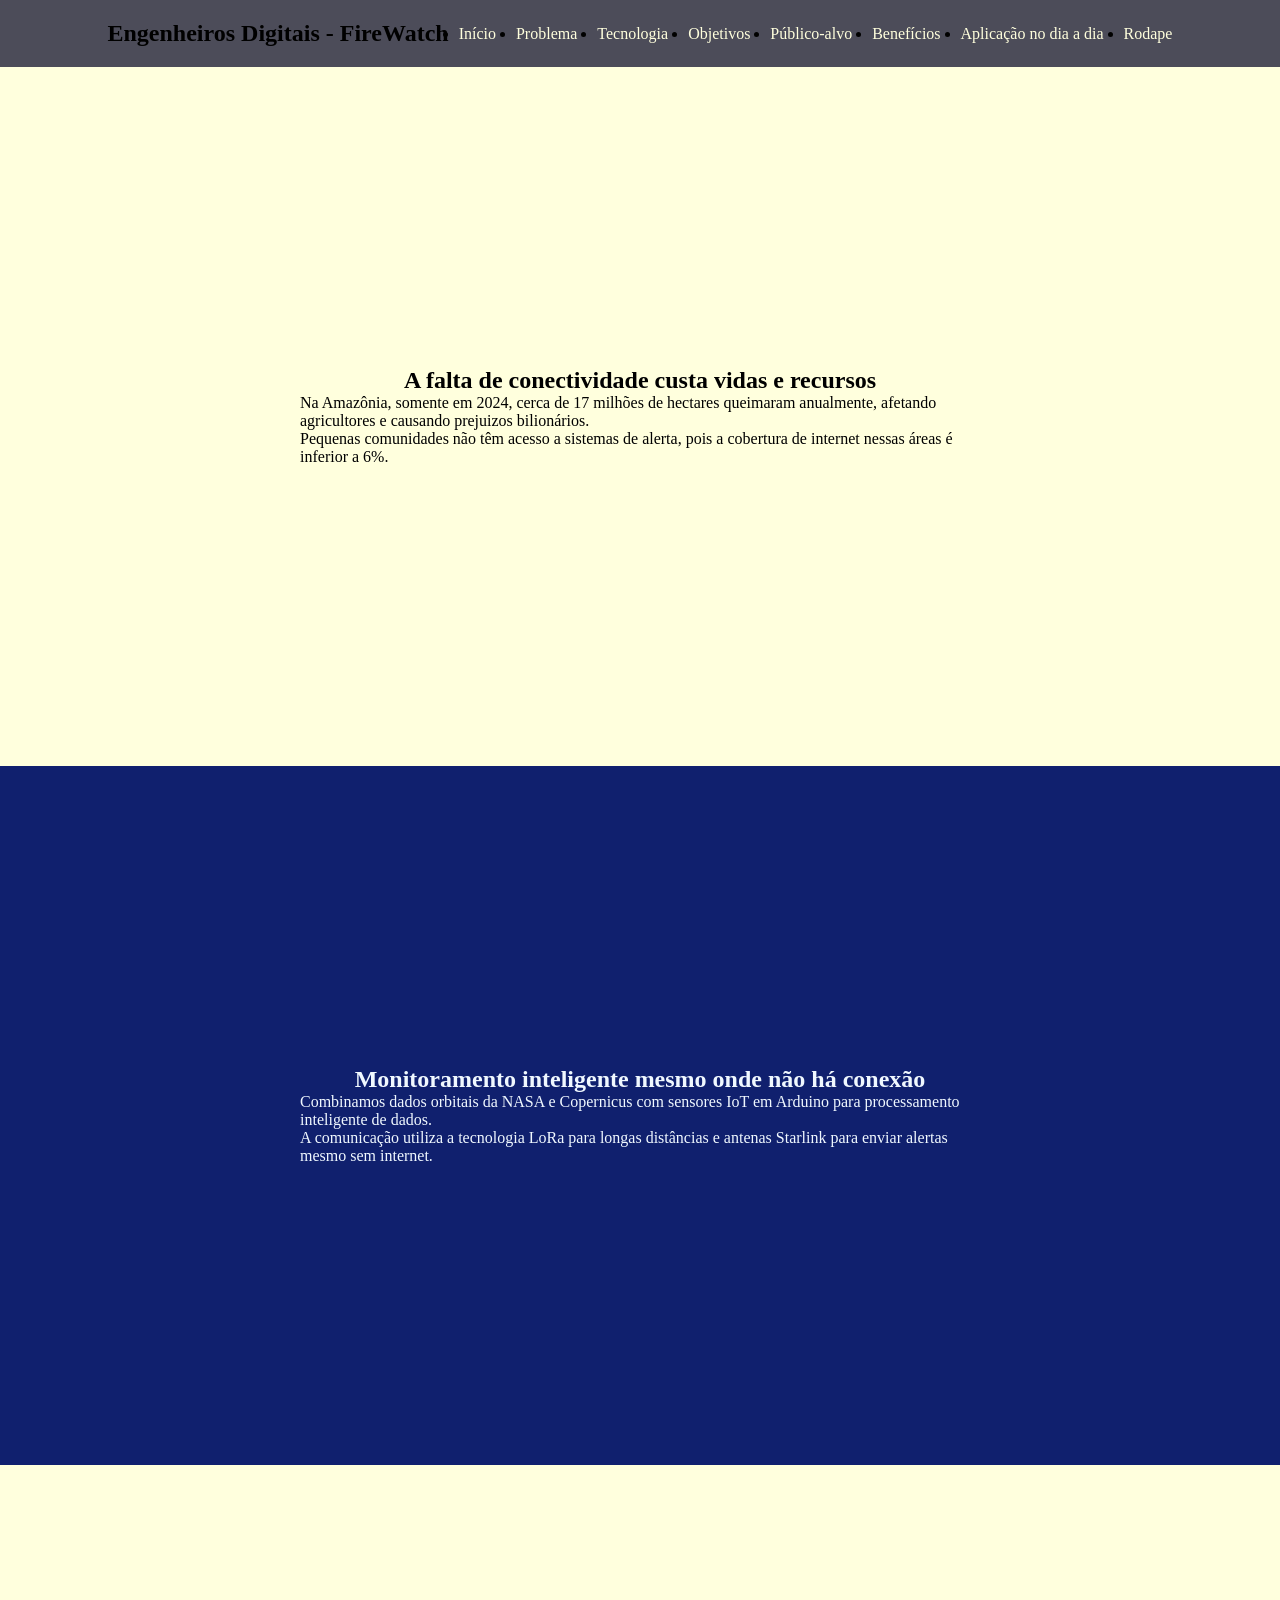
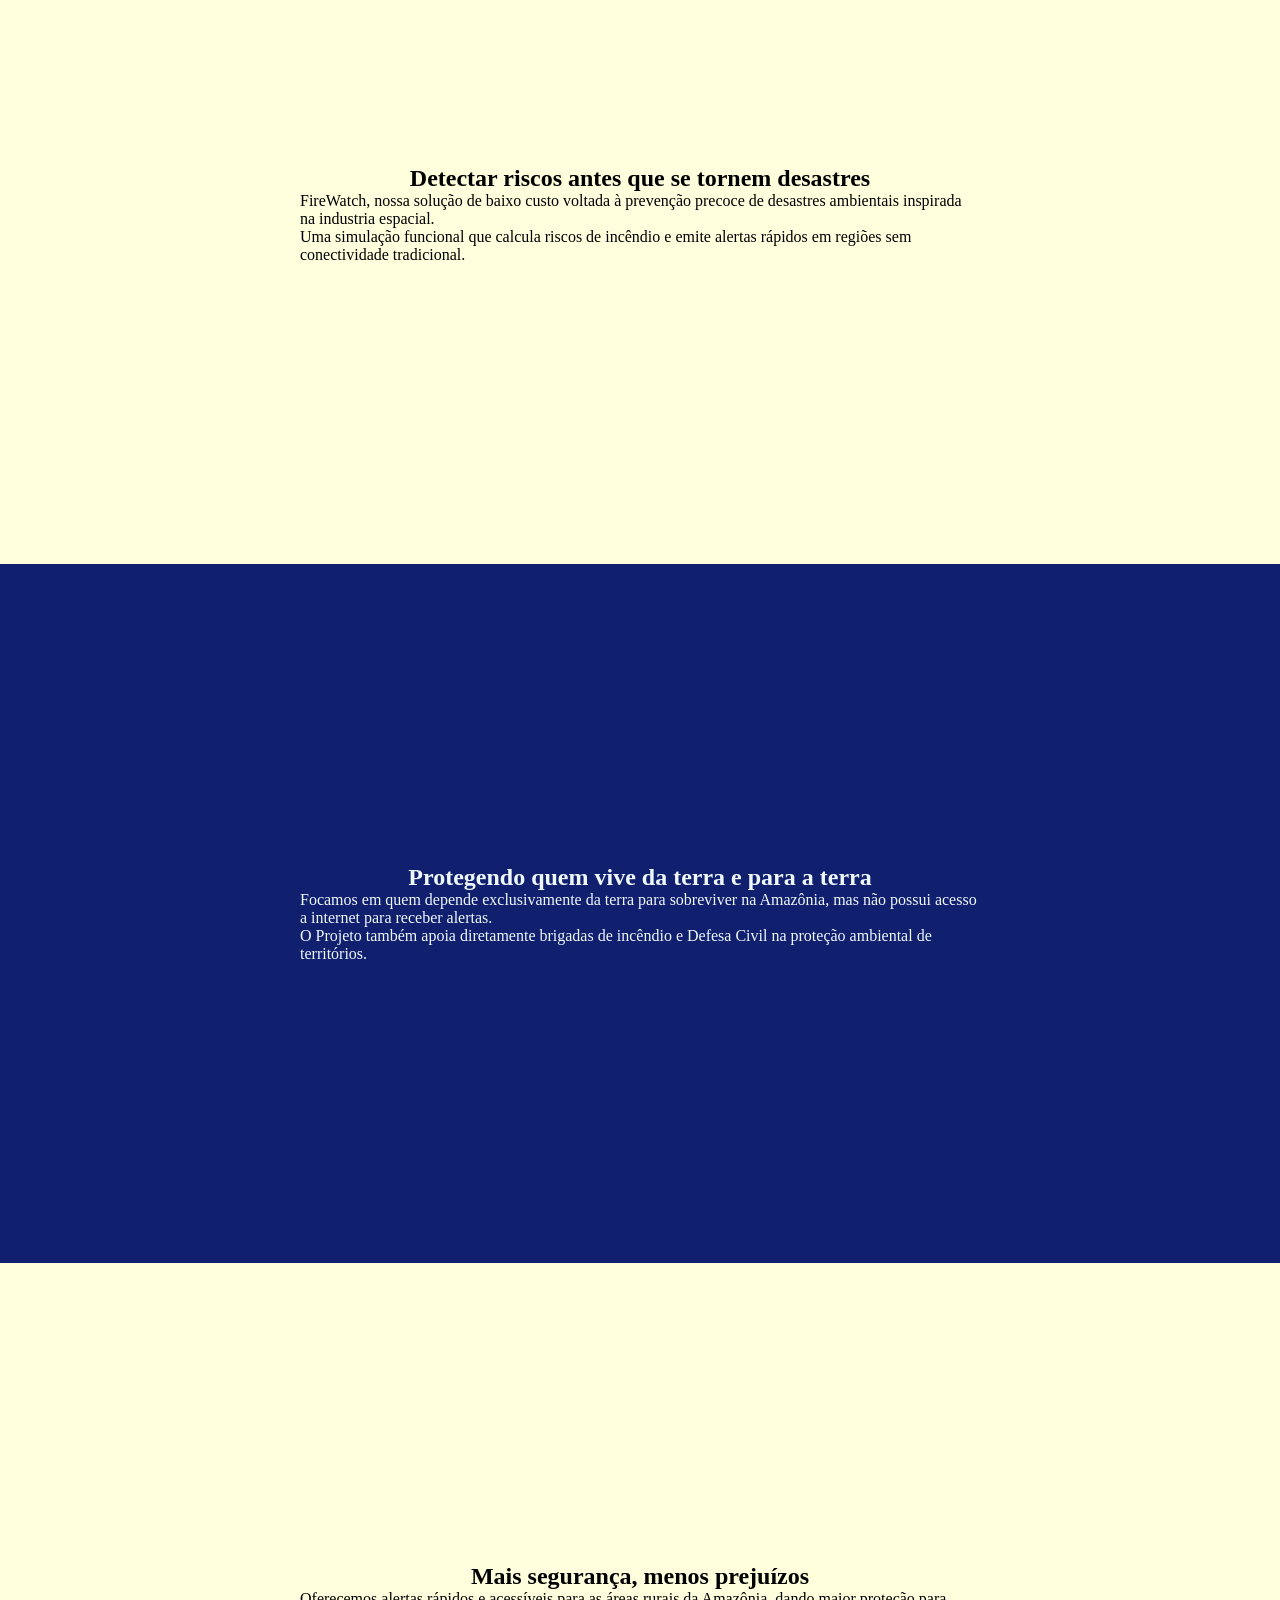
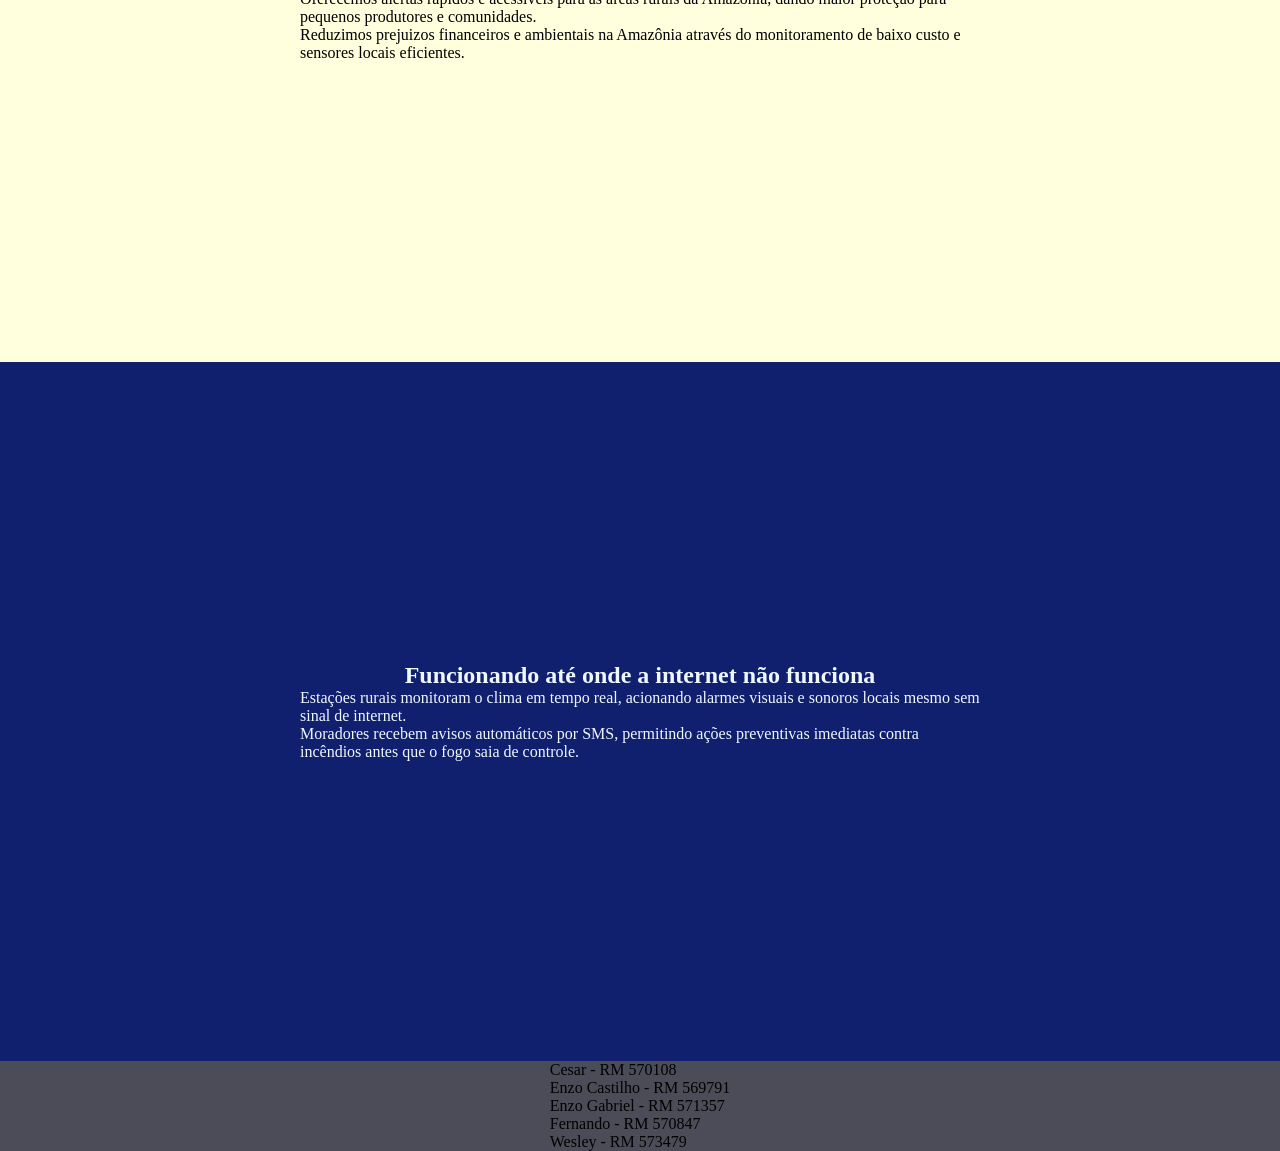
==== Conteúdo/index.html @ a3bc8a45 "Organização do repositório e pequenas adições no conteúdo HTML" ====
<!DOCTYPE html>
<html lang="pt-br">
<head>
    <meta charset="UTF-8">
    <meta name="viewport" content="width=device-width, initial-scale=1.0">
    <title>FireWatch</title>
    <link rel="stylesheet" href="/Estilo/style.css">
    <link rel="favicon icon" href="/Imagens/Eng. Dig. logo-p.png">
</head>
<body>
    <main>
        <section class="header-Sec">
            <header> 
                <h1>Engenheiros Digitais - FireWatch</h1> 
                <nav class="sec-menu">
                    <ul class="sec-lista">
                        <li><a href="" class="item-menu">Início</a></li>
                        <li><a href="#sec-1" class="item-menu">Problema</a></li>
                        <li><a href="#sec-2" class="item-menu">Tecnologia</a></li>
                        <li><a href="#sec-3" class="item-menu">Objetivos</a></li>
                        <li><a href="#sec-4" class="item-menu">Público-alvo</a></li>
                        <li><a href="#sec-5" class="item-menu">Benefícios</a></li>
                        <li><a href="#sec-6" class="item-menu">Aplicação no dia a dia</a></li>
                        <li><a href="#rodape" class="item-menu">Rodape</a></li> <!--  href de teste, mudar depois -->
                    </ul>
                </nav>
            </header>

        <section id="sec-1"> <!--problema-->
            <h2>A falta de conectividade custa vidas e recursos</h2>
            <p>Na Amazônia, somente em 2024, cerca de 17 milhões de hectares queimaram anualmente, afetando agricultores e causando prejuizos bilionários.</p>
            <p>Pequenas comunidades não têm acesso a sistemas de alerta, pois a cobertura de internet nessas áreas é inferior a 6%.</p>
        </section>

        <section id="sec-2"> <!--Tecnologia-->
            <h2>Monitoramento inteligente mesmo onde não há conexão</h2>
            <p>Combinamos dados orbitais da NASA e Copernicus com sensores IoT em Arduino para processamento inteligente de dados.</p>
            <p>A comunicação utiliza a tecnologia LoRa para longas distâncias e antenas Starlink para enviar alertas mesmo sem internet.</p>
        </section>

        <section id="sec-3"> <!--Objetivos-->
            <h2>Detectar riscos antes que se tornem desastres</h2>
            <p>FireWatch, nossa solução de baixo custo voltada à prevenção precoce de desastres ambientais inspirada na industria espacial.</p>
            <p>Uma simulação funcional que calcula riscos de incêndio e emite alertas rápidos em regiões sem conectividade tradicional.</p>
        </section>

        <section id="sec-4"> <!--Público-alvo-->
            <h2>Protegendo quem vive da terra e para a terra</h2>
            <p>Focamos em quem depende exclusivamente da terra para sobreviver na Amazônia, mas não possui acesso a internet para receber alertas.</p>
            <p>O Projeto também apoia diretamente brigadas de incêndio e Defesa Civil na proteção ambiental de territórios.</p>
        </section>

        <section id="sec-5"> <!--Benefícios-->
            <h2>Mais segurança, menos prejuízos</h2>
            <p>Oferecemos alertas rápidos e acessíveis para as áreas rurais da Amazônia, dando maior proteção para pequenos produtores e comunidades.</p>
            <p>Reduzimos prejuizos financeiros e ambientais na Amazônia através do monitoramento de baixo custo e sensores locais eficientes.</p>
        </section>

        <section id="sec-6"> <!--Aplicação no dia a dia-->
            <h2>Funcionando até onde a internet não funciona</h2>
            <p>Estações rurais monitoram o clima em tempo real, acionando alarmes visuais e sonoros locais mesmo sem sinal de internet.</p>
            <p>Moradores recebem avisos automáticos por SMS, permitindo ações preventivas imediatas contra incêndios antes que o fogo saia de controle.</p>
        </section>
        
        <section id="rodape"> 
            <div>
                <p>Cesar - RM 570108 <br> Enzo Castilho - RM 569791 <br> Enzo Gabriel - RM 571357 <br> Fernando - RM 570847 <br> Wesley - RM 573479</p>
            </div>
        </section>
    </main>
</body>
</html>
---- Estilo/style.css ----
/* 
paleta de cores;
#10206E
#020E02
#CCC23E
#FFFFDD
#265C00
#E63946 
*/

:root {
    --spacing-sm: 10px;
    --spacing-md: 20px;
    --spacing-lg: 30px;
}

*{
    margin: 0;
    padding: 0;
    box-sizing: border-box;
}

header {
    display: flex;
    justify-content: center;
    align-items: center;
    padding: var(--spacing-md);
    background-color:  #4C4C59;
}

a {
    text-decoration: none;
    color: #FFFFDD;
}

.sec-lista {
    display: flex;
    gap: var(--spacing-md);
    margin-left: var(--spacing-sm);
}

#sec-1, #sec-3, #sec-5{
    display: flex;
    flex-direction: column;
    justify-content: center;
    align-items: center;
    background-color: #FFFFDD;
    padding: 300px;
}

#sec-2, #sec-4, #sec-6{
    display: flex;
    flex-direction: column;
    justify-content: center;
    align-items: center;
    background-color: #10206E;
    color: aliceblue;
    padding: 300px;
}

#rodape{
    display: flex;
    justify-content: center;
    align-items: center;
    background-color: #4C4C59;
}
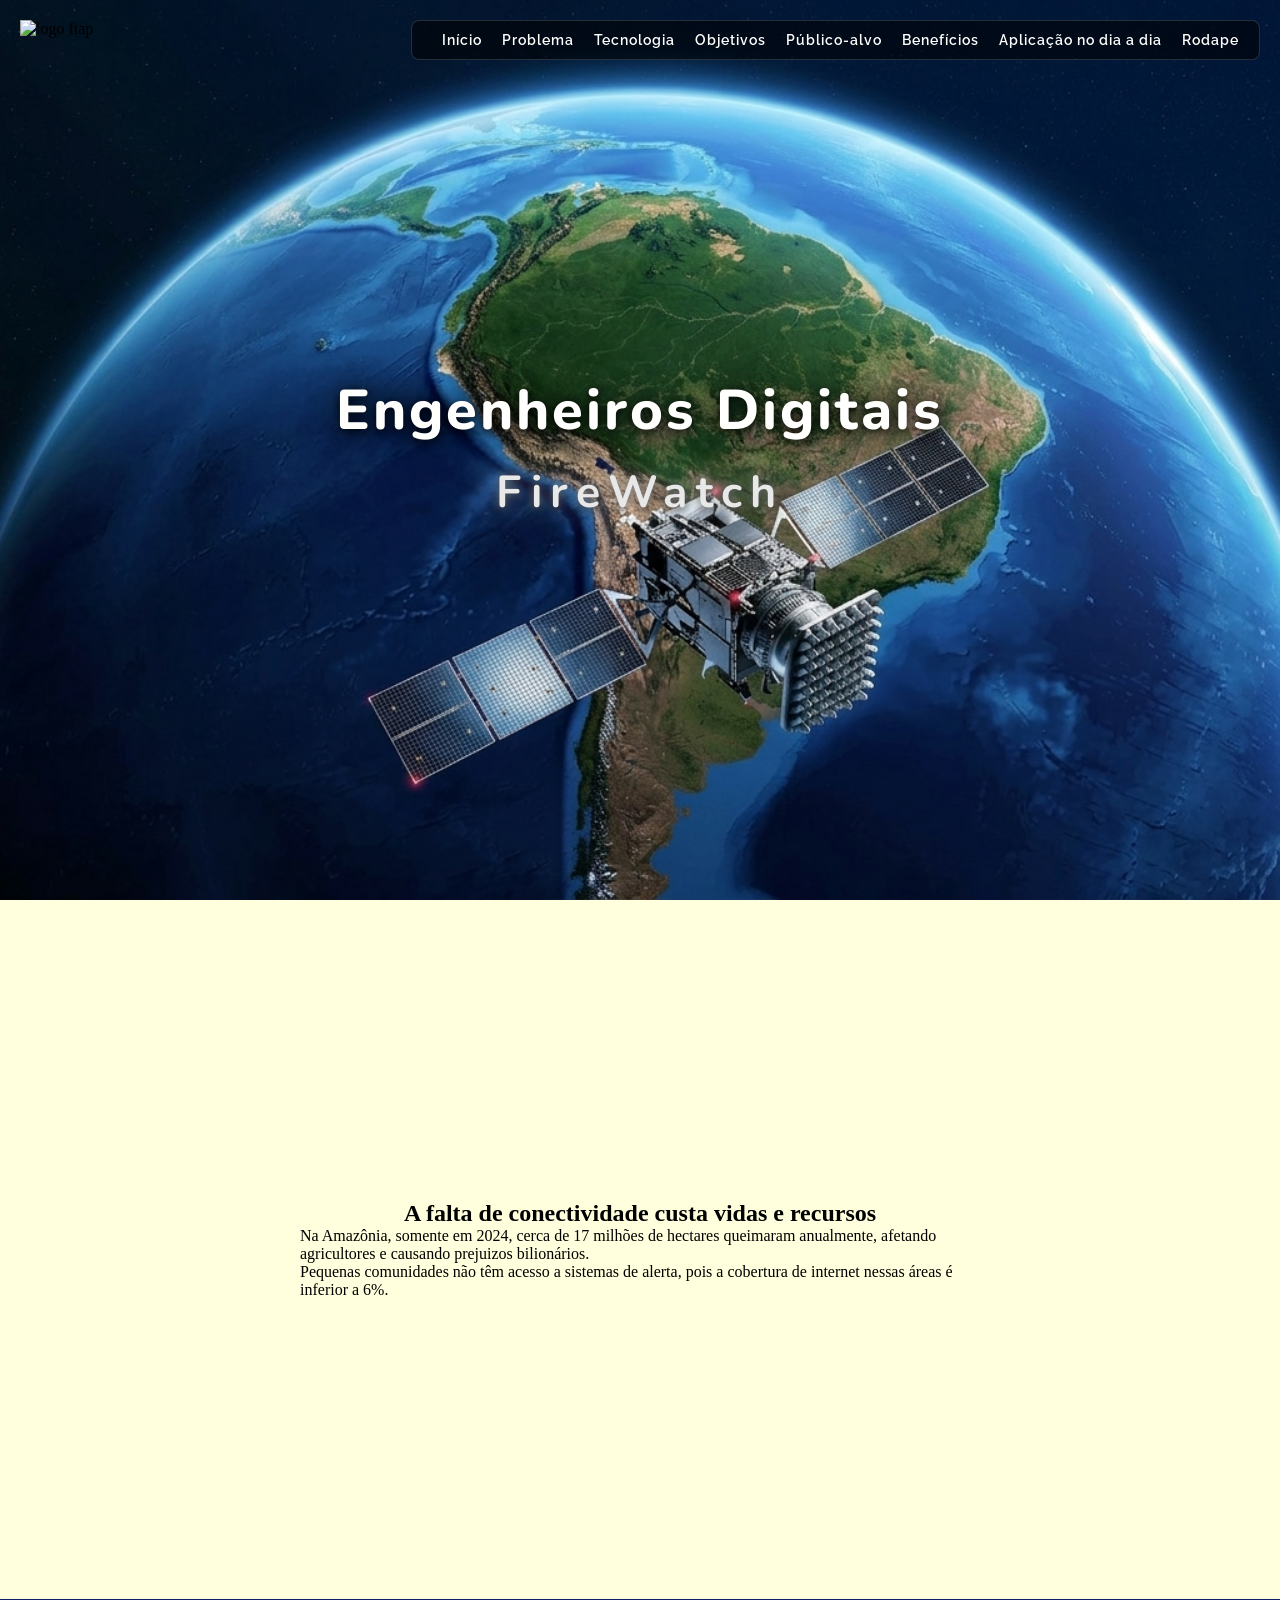
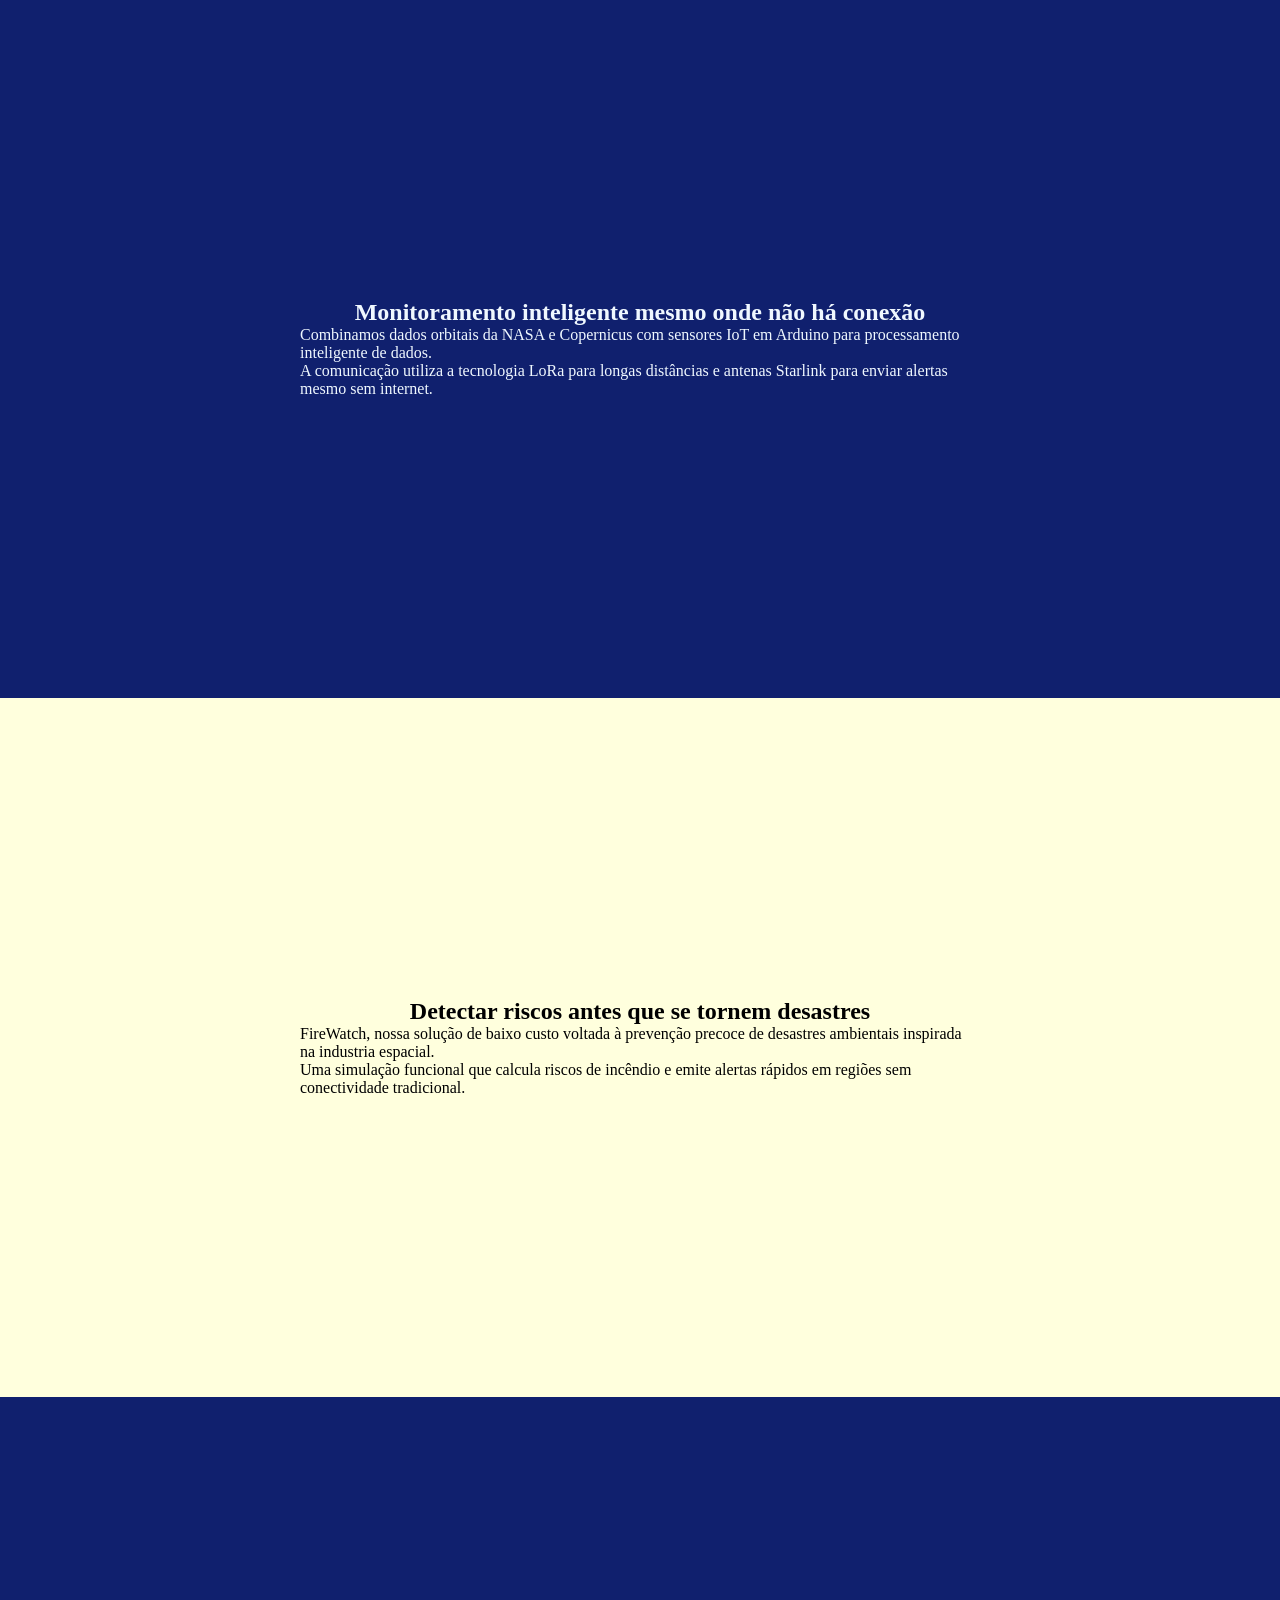
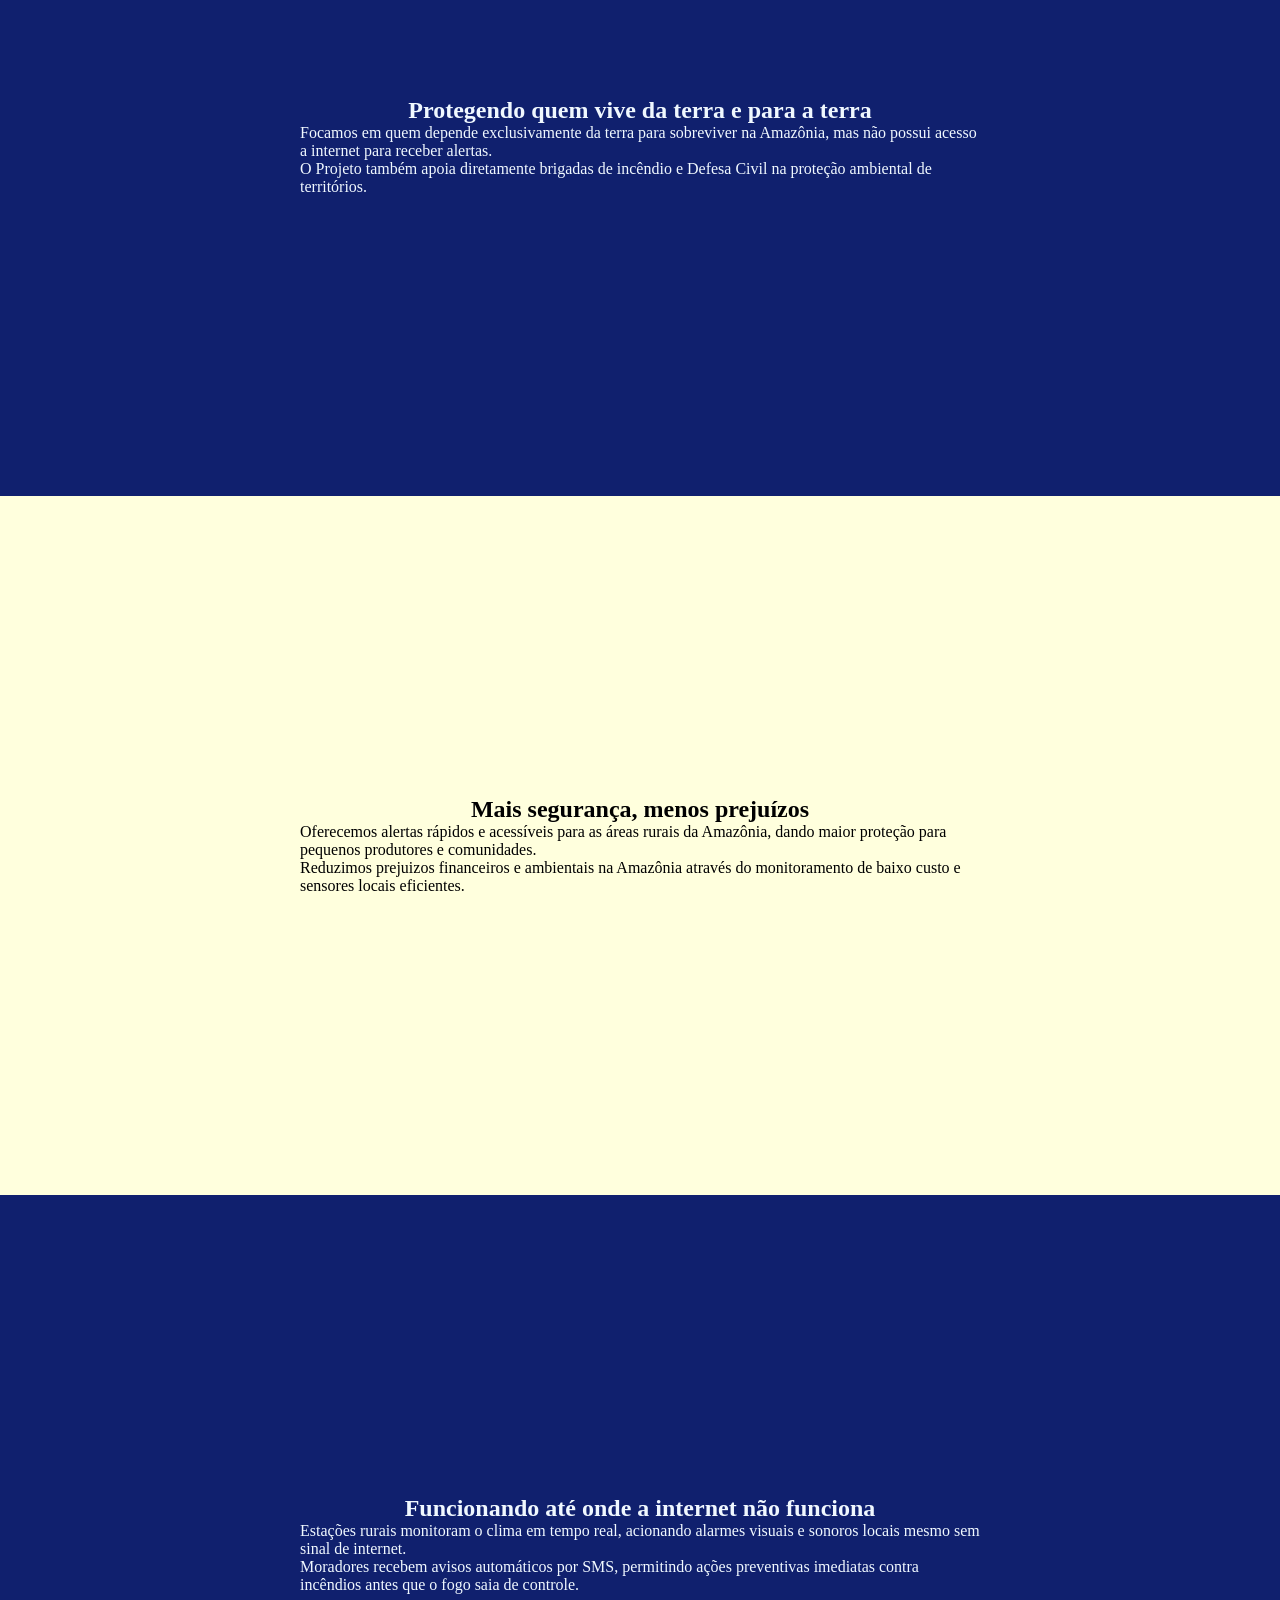
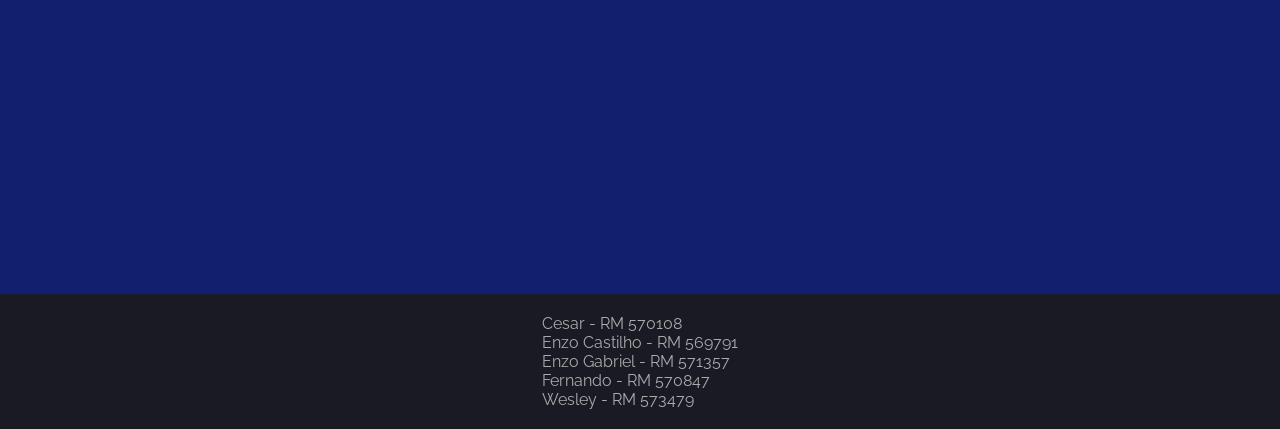
==== commit 73f4a52c: "Adicionado alterações feita pelo Enzo Castilho e adequação ao código do novo repositório" ====
--- a/Conteúdo/index.html
+++ b/Conteúdo/index.html
@@ -6,12 +6,14 @@
     <title>FireWatch</title>
     <link rel="stylesheet" href="/Estilo/style.css">
     <link rel="favicon icon" href="/Imagens/Eng. Dig. logo-p.png">
+    <link href="https://fonts.googleapis.com/css2?family=Nunito:wght@400;700;800&family=Raleway:wght@400;600&display=swap%22" rel="stylesheet">
 </head>
 <body>
     <main>
         <section class="header-Sec">
-            <header> 
-                <h1>Engenheiros Digitais - FireWatch</h1> 
+            <header>
+                <img src="/Projeto-GS-2026-1-master/html-css/GS-1/Imagens/fiap.webp" alt="logo fiap" class="logofiap">
+                <h1>Engenheiros Digitais<br><span class="subtitulo">FireWatch</span></h1> <!--adicionar a imagem da logo da fiap -->
                 <nav class="sec-menu">
                     <ul class="sec-lista">
                         <li><a href="" class="item-menu">Início</a></li>
@@ -24,8 +26,9 @@
                         <li><a href="#rodape" class="item-menu">Rodape</a></li> <!--  href de teste, mudar depois -->
                     </ul>
                 </nav>
+
             </header>
-
+        </section>
         <section id="sec-1"> <!--problema-->
             <h2>A falta de conectividade custa vidas e recursos</h2>
             <p>Na Amazônia, somente em 2024, cerca de 17 milhões de hectares queimaram anualmente, afetando agricultores e causando prejuizos bilionários.</p>
@@ -68,5 +71,6 @@
             </div>
         </section>
     </main>
+    
 </body>
 </html>
--- a/Estilo/style.css
+++ b/Estilo/style.css
@@ -1,3 +1,4 @@
+
 /* 
 paleta de cores;
 #10206E
@@ -20,17 +21,85 @@
     box-sizing: border-box;
 }
 
+.logofiap{
+    position: absolute;
+    top: var(--spacing-md);
+    left: var(--spacing-md);
+    width: 100px;
+}
+
+.header-Sec {
+    background-image: url(../Imagens/satelite-fundo.png);
+    background-size: cover;
+    background-position: center;
+    background-repeat: no-repeat;
+    min-height: 100vh;          
+    display: flex;
+    justify-content: center;
+    align-items: center;
+    position: relative;
+}
+
 header {
     display: flex;
     justify-content: center;
     align-items: center;
-    padding: var(--spacing-md);
-    background-color:  #4C4C59;
+    padding: var(--spacing-sm);
+    width: 100%;
+    height: 100%;
 }
 
-a {
+h1 {
+    font-family: 'Nunito', sans-serif;
+    font-size: 3.5rem;
+    font-weight: 800;
+    color: #fffffd;
+    text-align: center;
+    letter-spacing: 3px;
+    line-height: 1.4;
+    text-shadow: 0px 0px 30px rgba(0, 0, 0, 0.9), 0px 2px 10px rgba(0, 0, 0, 0.8);
+}
+
+.subtitulo {
+    font-family: 'Nunito', sans-serif;
+    font-size: 2.8rem;
+    font-weight: 700;
+    color: #e8e8e8;
+    letter-spacing: 8px;
+    text-shadow:
+    0px 0px 40px rgba(255, 255, 255, 0.6),
+    0px 0px 10px rgba(255, 255, 255, 0.4),
+    0px 2px 10px rgba(0, 0, 0, 0.9);
+    
+}
+
+.sec-menu {
+    position: absolute;
+    top: var(--spacing-md);
+    right: var(--spacing-md);
+    background-color: rgba(0, 0, 0, 0.55);  
+    padding: 10px 20px;
+    border-radius: 8px;
+    border: 1px solid rgba(255, 255, 255, 0.15);
+}
+
+    .sec-lista {
+        display: flex;
+        gap: var(--spacing-md);
+        list-style: none;
+    }
+
+.item-menu{
     text-decoration: none;
-    color: #FFFFDD;
+    color: #fffffD;
+    font-family: 'Raleway', sans-serif;
+    font-size: 0.9rem;
+    font-weight: 600;
+    letter-spacing: 1px;
+}
+
+.item-menu:hover {
+    color: #CCC23E;  
 }
 
 .sec-lista {
@@ -58,9 +127,19 @@
     padding: 300px;
 }
 
-#rodape{
+#rodape {
+    display: flex;
+    justify-content: center;
+    align-items: center;
+    background-color: #1a1a24;
+    color: #aaaaaa;
+    font-family: 'Raleway', sans-serif;
+    padding: 20px;
+}
+
+/* #rodape{
     display: flex;
     justify-content: center;
     align-items: center;
     background-color: #4C4C59;
-}+} */
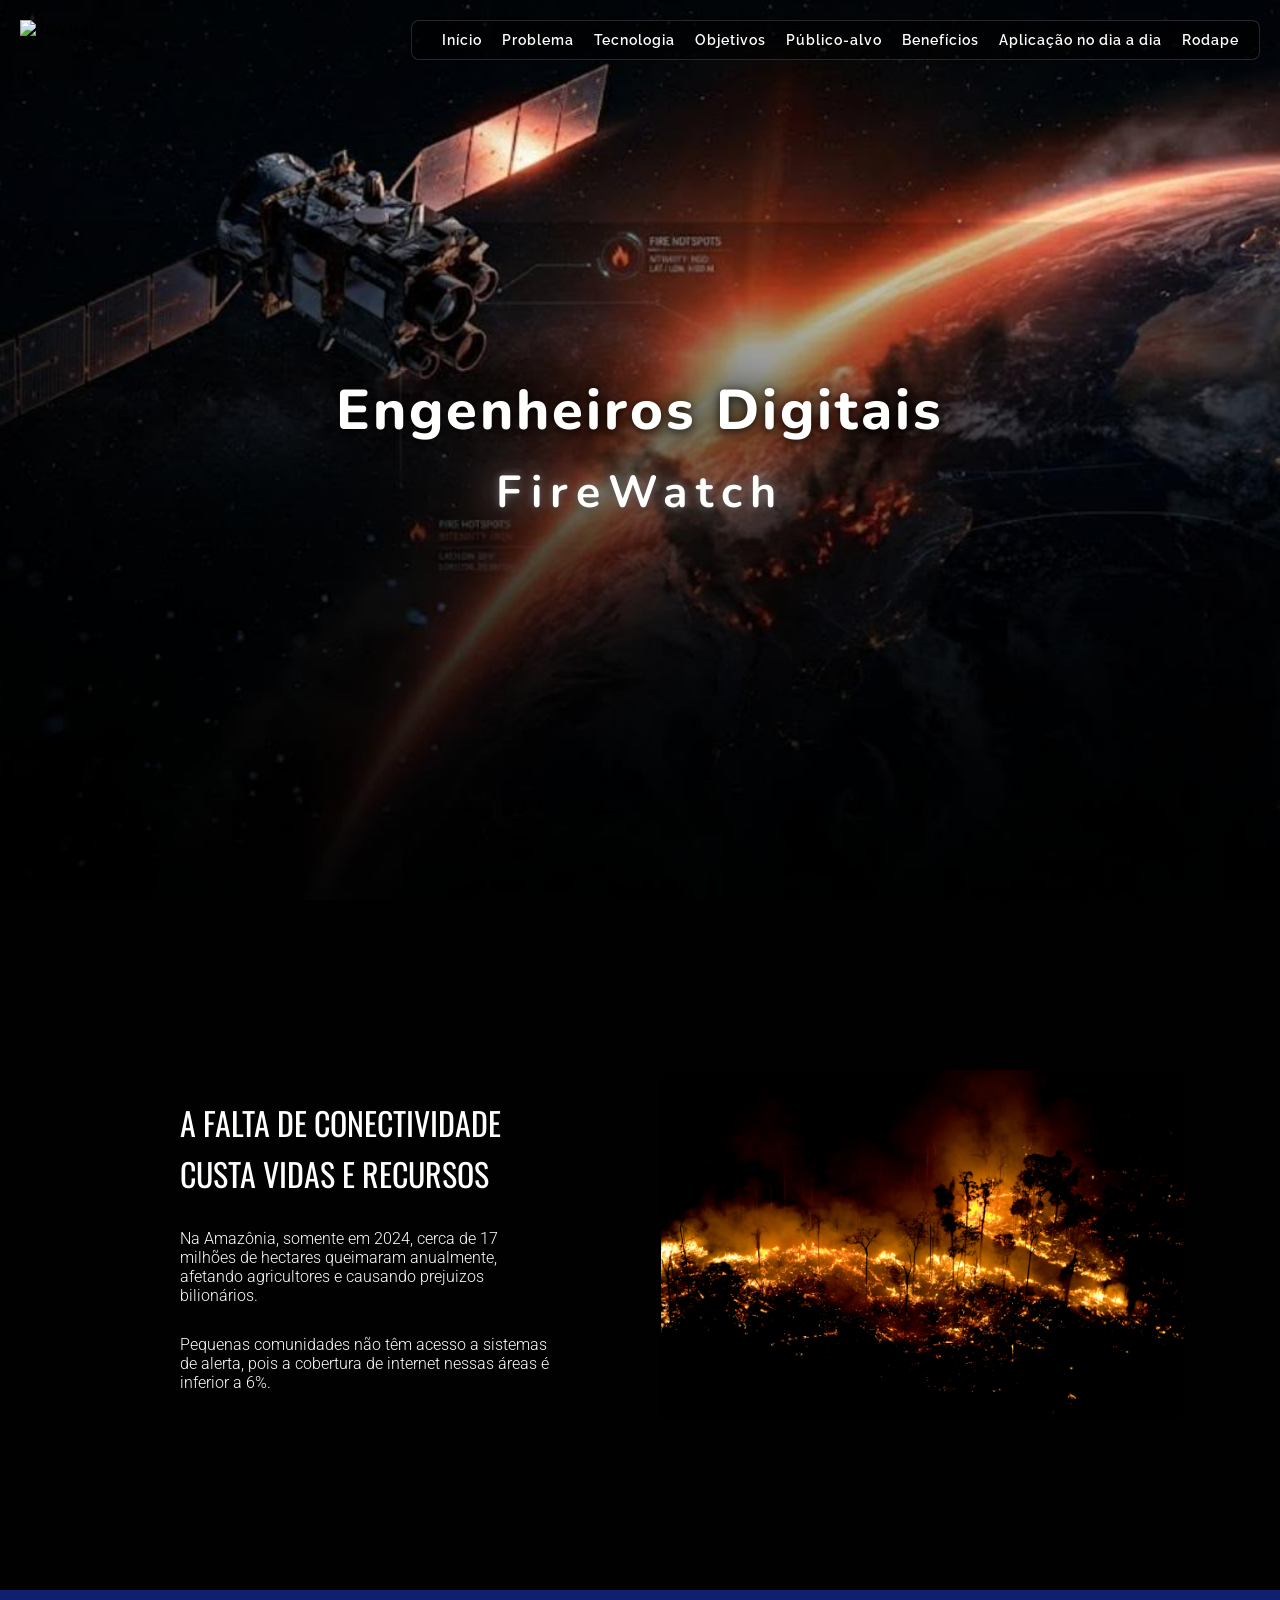
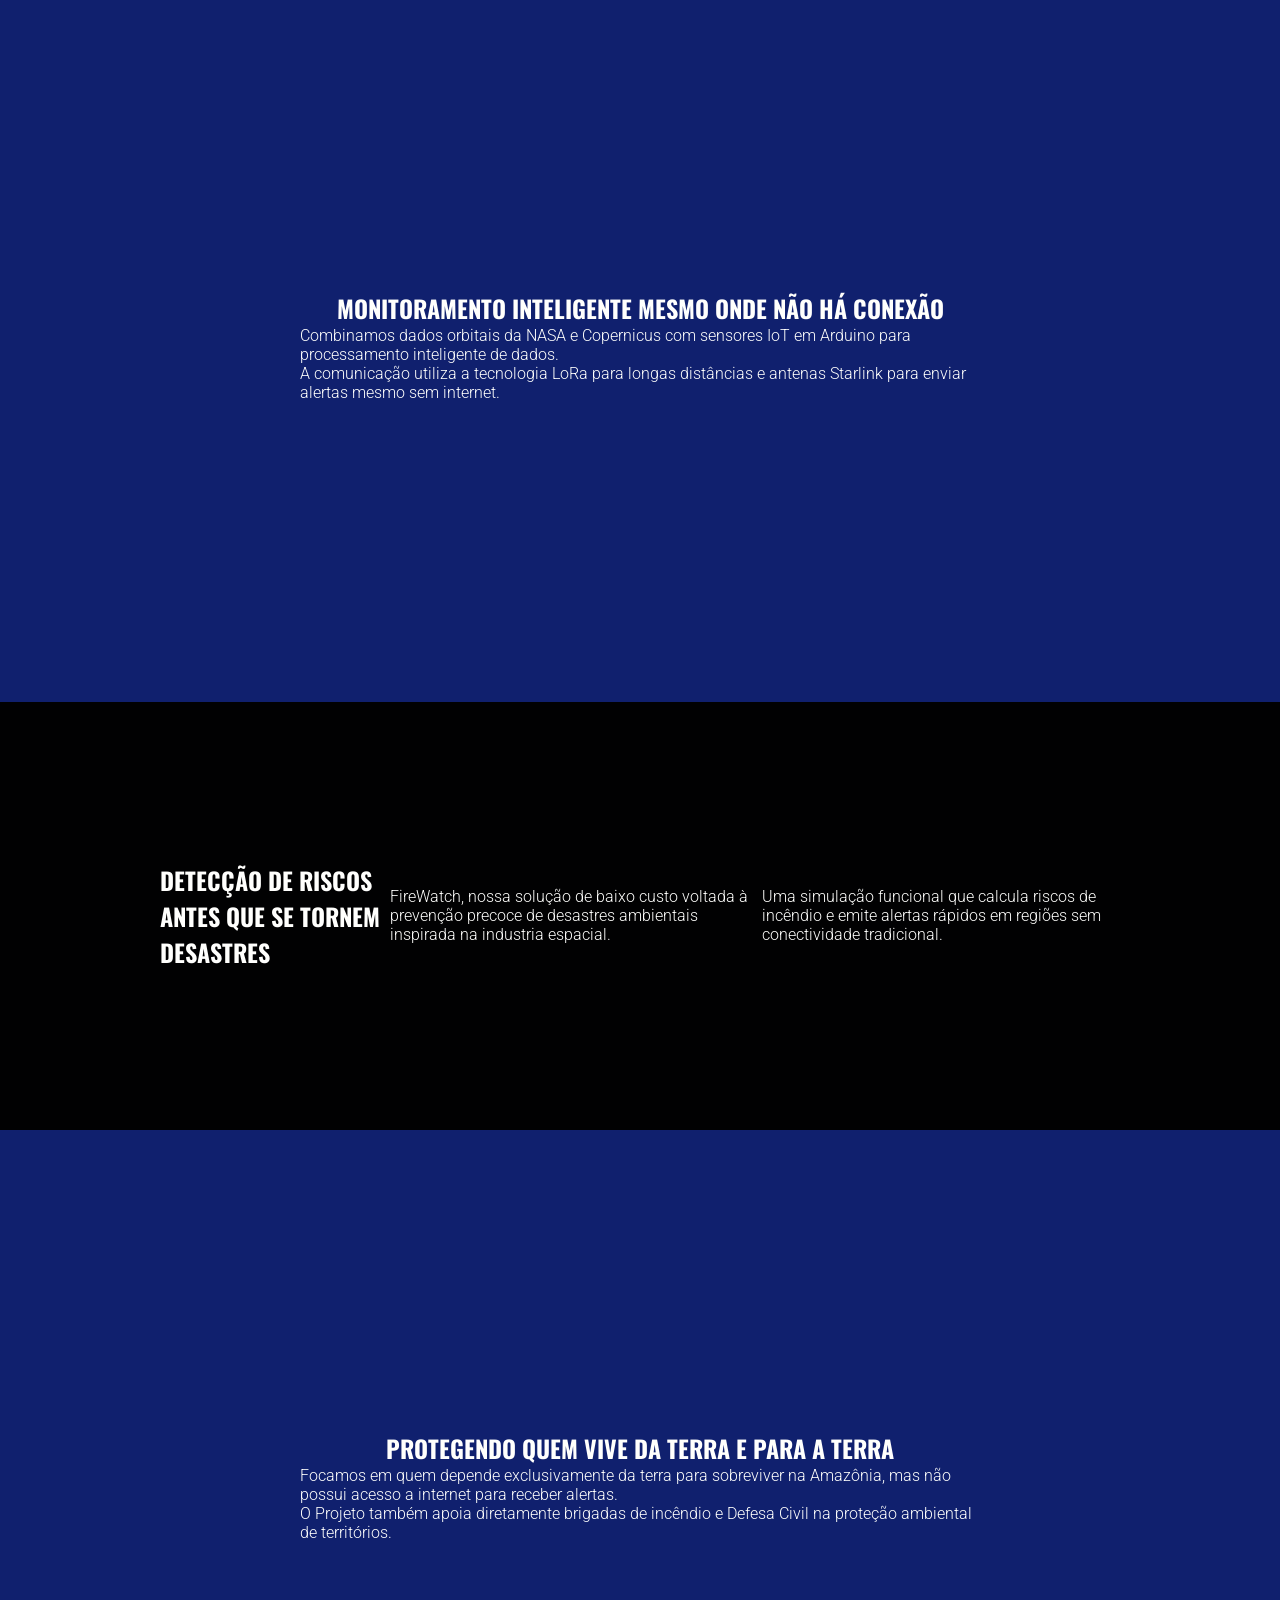
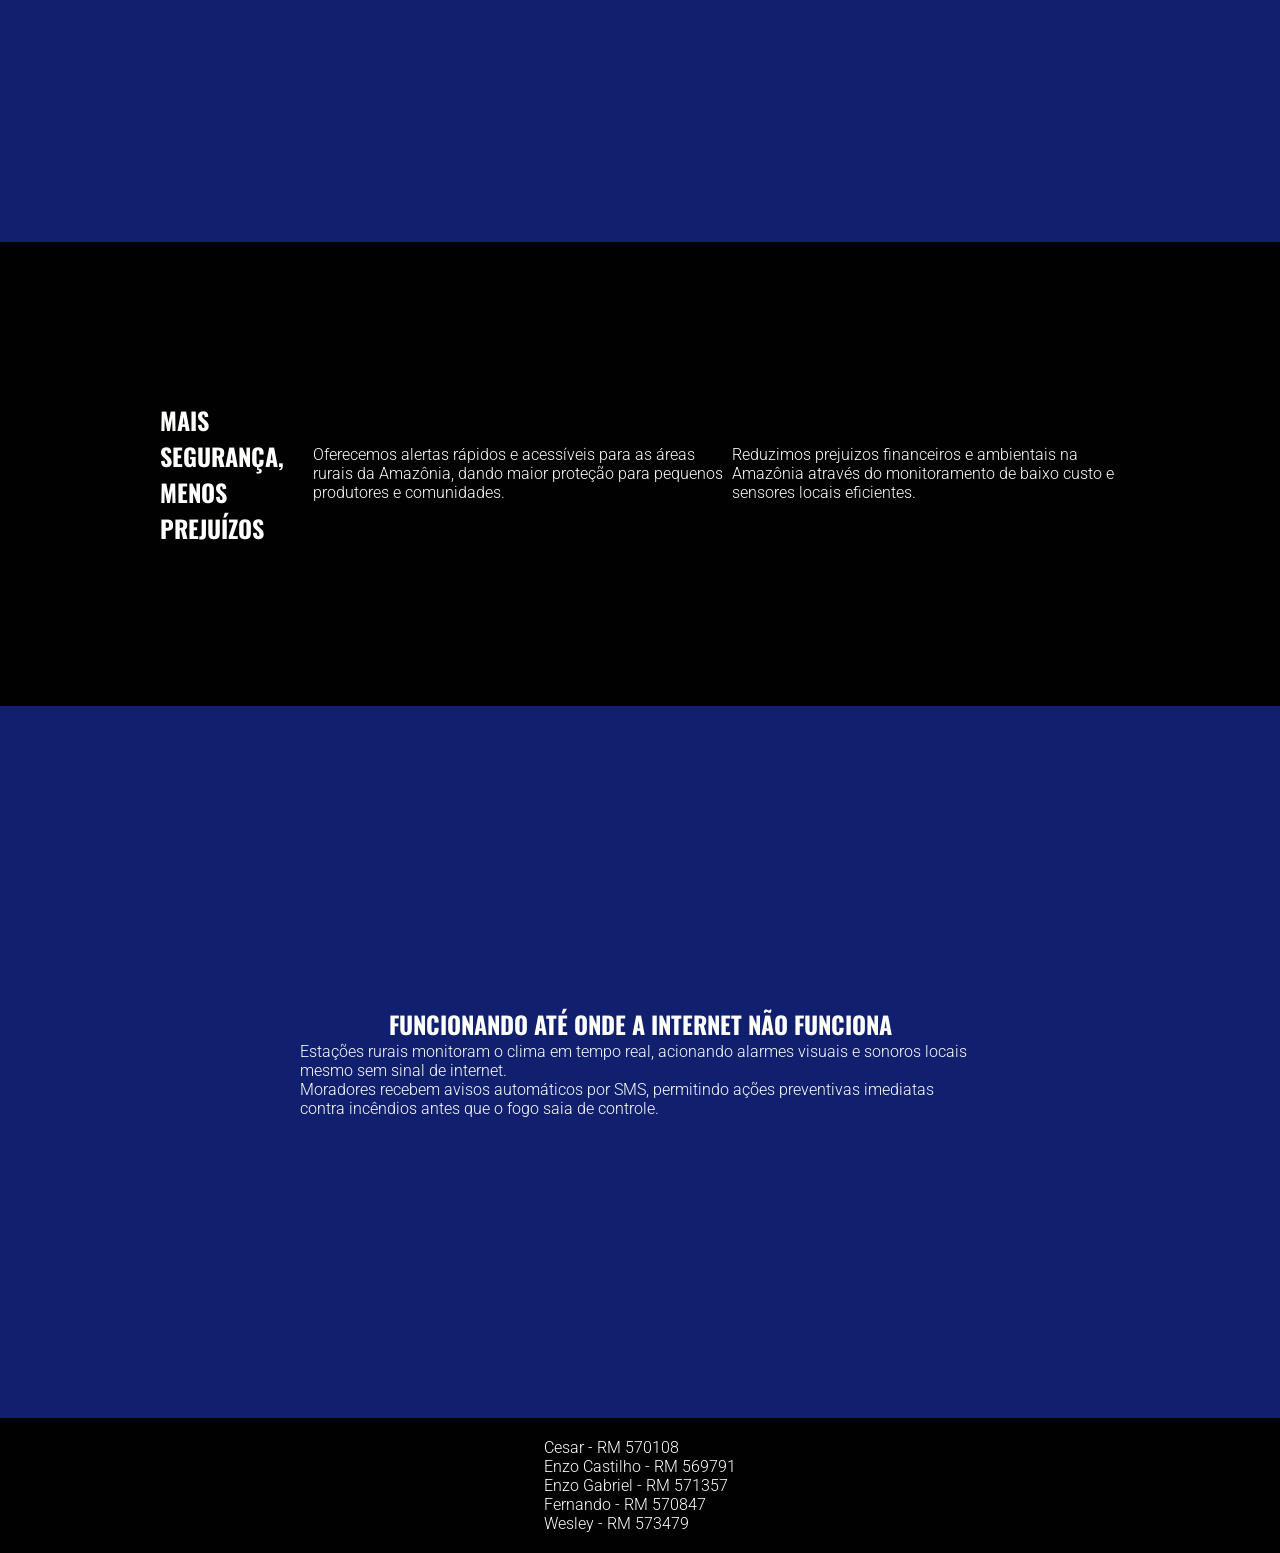
==== commit 1b081744: "Atualização de fontes, Variaveis e css de Seção" ====
--- a/Conteúdo/index.html
+++ b/Conteúdo/index.html
@@ -30,37 +30,43 @@
             </header>
         </section>
         <section id="sec-1"> <!--problema-->
-            <h2>A falta de conectividade custa vidas e recursos</h2>
-            <p>Na Amazônia, somente em 2024, cerca de 17 milhões de hectares queimaram anualmente, afetando agricultores e causando prejuizos bilionários.</p>
-            <p>Pequenas comunidades não têm acesso a sistemas de alerta, pois a cobertura de internet nessas áreas é inferior a 6%.</p>
+            <div class="div-txt">
+                <h2 class="h2-txt">A FALTA DE CONECTIVIDADE CUSTA VIDAS E RECURSOS</h2>
+                <p class="txt">Na Amazônia, somente em 2024, cerca de 17 milhões de hectares queimaram anualmente, afetando agricultores e causando prejuizos bilionários.</p>
+                <p class="txt">Pequenas comunidades não têm acesso a sistemas de alerta, pois a cobertura de internet nessas áreas é inferior a 6%.</p>
+            </div>
+            <div class="div-s1-img" >
+                <img class="sec1-img" src="../Imagens/Queimada-Amazon.jpg" alt=" Imagem de uma queimada ocorrendo a noite na Amazônia">
+            </div>
         </section>
 
         <section id="sec-2"> <!--Tecnologia-->
-            <h2>Monitoramento inteligente mesmo onde não há conexão</h2>
+            <h2>MONITORAMENTO INTELIGENTE MESMO ONDE NÃO HÁ CONEXÃO</h2>
             <p>Combinamos dados orbitais da NASA e Copernicus com sensores IoT em Arduino para processamento inteligente de dados.</p>
             <p>A comunicação utiliza a tecnologia LoRa para longas distâncias e antenas Starlink para enviar alertas mesmo sem internet.</p>
+            
         </section>
 
         <section id="sec-3"> <!--Objetivos-->
-            <h2>Detectar riscos antes que se tornem desastres</h2>
+            <h2>DETECÇÃO DE RISCOS ANTES QUE SE TORNEM DESASTRES</h2>
             <p>FireWatch, nossa solução de baixo custo voltada à prevenção precoce de desastres ambientais inspirada na industria espacial.</p>
             <p>Uma simulação funcional que calcula riscos de incêndio e emite alertas rápidos em regiões sem conectividade tradicional.</p>
         </section>
 
         <section id="sec-4"> <!--Público-alvo-->
-            <h2>Protegendo quem vive da terra e para a terra</h2>
+            <h2>PROTEGENDO QUEM VIVE DA TERRA E PARA A TERRA</h2>
             <p>Focamos em quem depende exclusivamente da terra para sobreviver na Amazônia, mas não possui acesso a internet para receber alertas.</p>
             <p>O Projeto também apoia diretamente brigadas de incêndio e Defesa Civil na proteção ambiental de territórios.</p>
         </section>
 
         <section id="sec-5"> <!--Benefícios-->
-            <h2>Mais segurança, menos prejuízos</h2>
+            <h2>MAIS SEGURANÇA, MENOS PREJUÍZOS</h2>
             <p>Oferecemos alertas rápidos e acessíveis para as áreas rurais da Amazônia, dando maior proteção para pequenos produtores e comunidades.</p>
             <p>Reduzimos prejuizos financeiros e ambientais na Amazônia através do monitoramento de baixo custo e sensores locais eficientes.</p>
         </section>
 
         <section id="sec-6"> <!--Aplicação no dia a dia-->
-            <h2>Funcionando até onde a internet não funciona</h2>
+            <h2>FUNCIONANDO ATÉ ONDE A INTERNET NÃO FUNCIONA</h2>
             <p>Estações rurais monitoram o clima em tempo real, acionando alarmes visuais e sonoros locais mesmo sem sinal de internet.</p>
             <p>Moradores recebem avisos automáticos por SMS, permitindo ações preventivas imediatas contra incêndios antes que o fogo saia de controle.</p>
         </section>
--- a/Estilo/style.css
+++ b/Estilo/style.css
@@ -1,18 +1,30 @@
-
-/* 
-paleta de cores;
-#10206E
-#020E02
-#CCC23E
-#FFFFDD
-#265C00
-#E63946 
-*/
-
+/* FONTES */
+@font-face{
+    font-family: Lato;
+    src: url(../Fontes/Lato-Regular.woff2);
+}
+@font-face{
+    font-family: Oswald;
+    src: url(../Fontes/Oswald-VariableFont_wght.ttf);
+}
+@font-face{
+    font-family: Roboto;
+    src: url(../Fontes/Roboto-VariableFont_wdth\,wght.ttf);
+    font-weight: 300;
+}
+
+/* VARIÁVEIS E RESET CSS */
 :root {
     --spacing-sm: 10px;
     --spacing-md: 20px;
     --spacing-lg: 30px;
+    --color-almost-White: #FFFFFD;
+    --color-yellow: #CCC23E;
+    --color-navy-Blue: #10206E;
+    --color-forest-green: #265C00;
+    --color-dark-green: #020E02;
+    --color-dark-gray: #010102;
+    --color-red: #E63946;
 }
 
 *{
@@ -20,6 +32,8 @@
     padding: 0;
     box-sizing: border-box;
 }
+
+/* HEADER DA PÁGINA */
 
 .logofiap{
     position: absolute;
@@ -29,7 +43,7 @@
 }
 
 .header-Sec {
-    background-image: url(../Imagens/satelite-fundo.png);
+    background-image: url(../Imagens/Satelite-inicio.jpeg);
     background-size: cover;
     background-position: center;
     background-repeat: no-repeat;
@@ -64,7 +78,7 @@
     font-family: 'Nunito', sans-serif;
     font-size: 2.8rem;
     font-weight: 700;
-    color: #e8e8e8;
+    color: var(--color-almost-White);
     letter-spacing: 8px;
     text-shadow:
     0px 0px 40px rgba(255, 255, 255, 0.6),
@@ -91,7 +105,7 @@
 
 .item-menu{
     text-decoration: none;
-    color: #fffffD;
+    color: var(--color-almost-White);
     font-family: 'Raleway', sans-serif;
     font-size: 0.9rem;
     font-weight: 600;
@@ -99,7 +113,7 @@
 }
 
 .item-menu:hover {
-    color: #CCC23E;  
+    color: var(--color-yellow);  
 }
 
 .sec-lista {
@@ -108,38 +122,89 @@
     margin-left: var(--spacing-sm);
 }
 
+/* SEÇÃO 1 E DEFINIÇÃO DA SEÇÃO 3 E 5 (TALVEZ MUDE DEPOIS) */
+
 #sec-1, #sec-3, #sec-5{
+display: flex;
+flex-direction: row;
+justify-content: space-between;
+align-items: center;
+background-color: var(--color-dark-gray);
+color: var(--color-almost-White);
+padding: 160px;
+}
+
+.div-txt{
+width: 60%;
+display: flex;
+flex-direction: column;
+justify-content: center;
+align-items: flex-start;
+gap: var(--spacing-lg);
+padding: var(--spacing-md);
+}
+
+.div-s1-img{
+display: flex;
+justify-content: center;
+align-items: center;
+background: var(--color-dark-gray);
+padding: var(--spacing-sm);
+border-radius: 0;
+width: 80%;
+max-width: 100%;
+min-height: 100px; 
+}
+
+.sec1-img{
+width: 100%;
+height: 100%;
+border-radius: 3%;
+display: block;
+box-shadow: inset 0px 0px 20px 5px rgba(0, 0, 0, 0.9);
+margin-left: 150px;
+}
+
+.h2-txt {
+font-weight: 400;
+font-size: 32px;
+color: var(--color-text-secondary);
+line-height: 1.6;
+text-align: left;
+font-family: 'Oswald', sans-serif;
+}
+
+.txt{
+font-family: 'Roboto', sans-serif;
+text-align: left;
+font-size: 16px;
+}
+
+/* SEÇÃO 2, 4, 6 (TALVEZ MUDE DEPOIS) E RODAPÉ */
+
+h2{
+    font-family: 'Oswald', sans-serif;
+}
+p{
+    font-family: 'Roboto', sans-serif;
+}
+
+#sec-2, #sec-4, #sec-6{
     display: flex;
     flex-direction: column;
     justify-content: center;
     align-items: center;
-    background-color: #FFFFDD;
+    background-color: var(--color-navy-Blue);
+    color: var(--color-almost-White);
     padding: 300px;
 }
 
-#sec-2, #sec-4, #sec-6{
-    display: flex;
-    flex-direction: column;
-    justify-content: center;
-    align-items: center;
-    background-color: #10206E;
-    color: aliceblue;
-    padding: 300px;
-}
-
-#rodape {
-    display: flex;
-    justify-content: center;
-    align-items: center;
-    background-color: #1a1a24;
-    color: #aaaaaa;
+#rodape{
+    display: flex;
+    justify-content: center;
+    align-items: center;
+    background-color: var(--color-dark-gray);
+    color: var(--color-almost-White);
     font-family: 'Raleway', sans-serif;
     padding: 20px;
-}
-
-/* #rodape{
-    display: flex;
-    justify-content: center;
-    align-items: center;
-    background-color: #4C4C59;
-} */+}
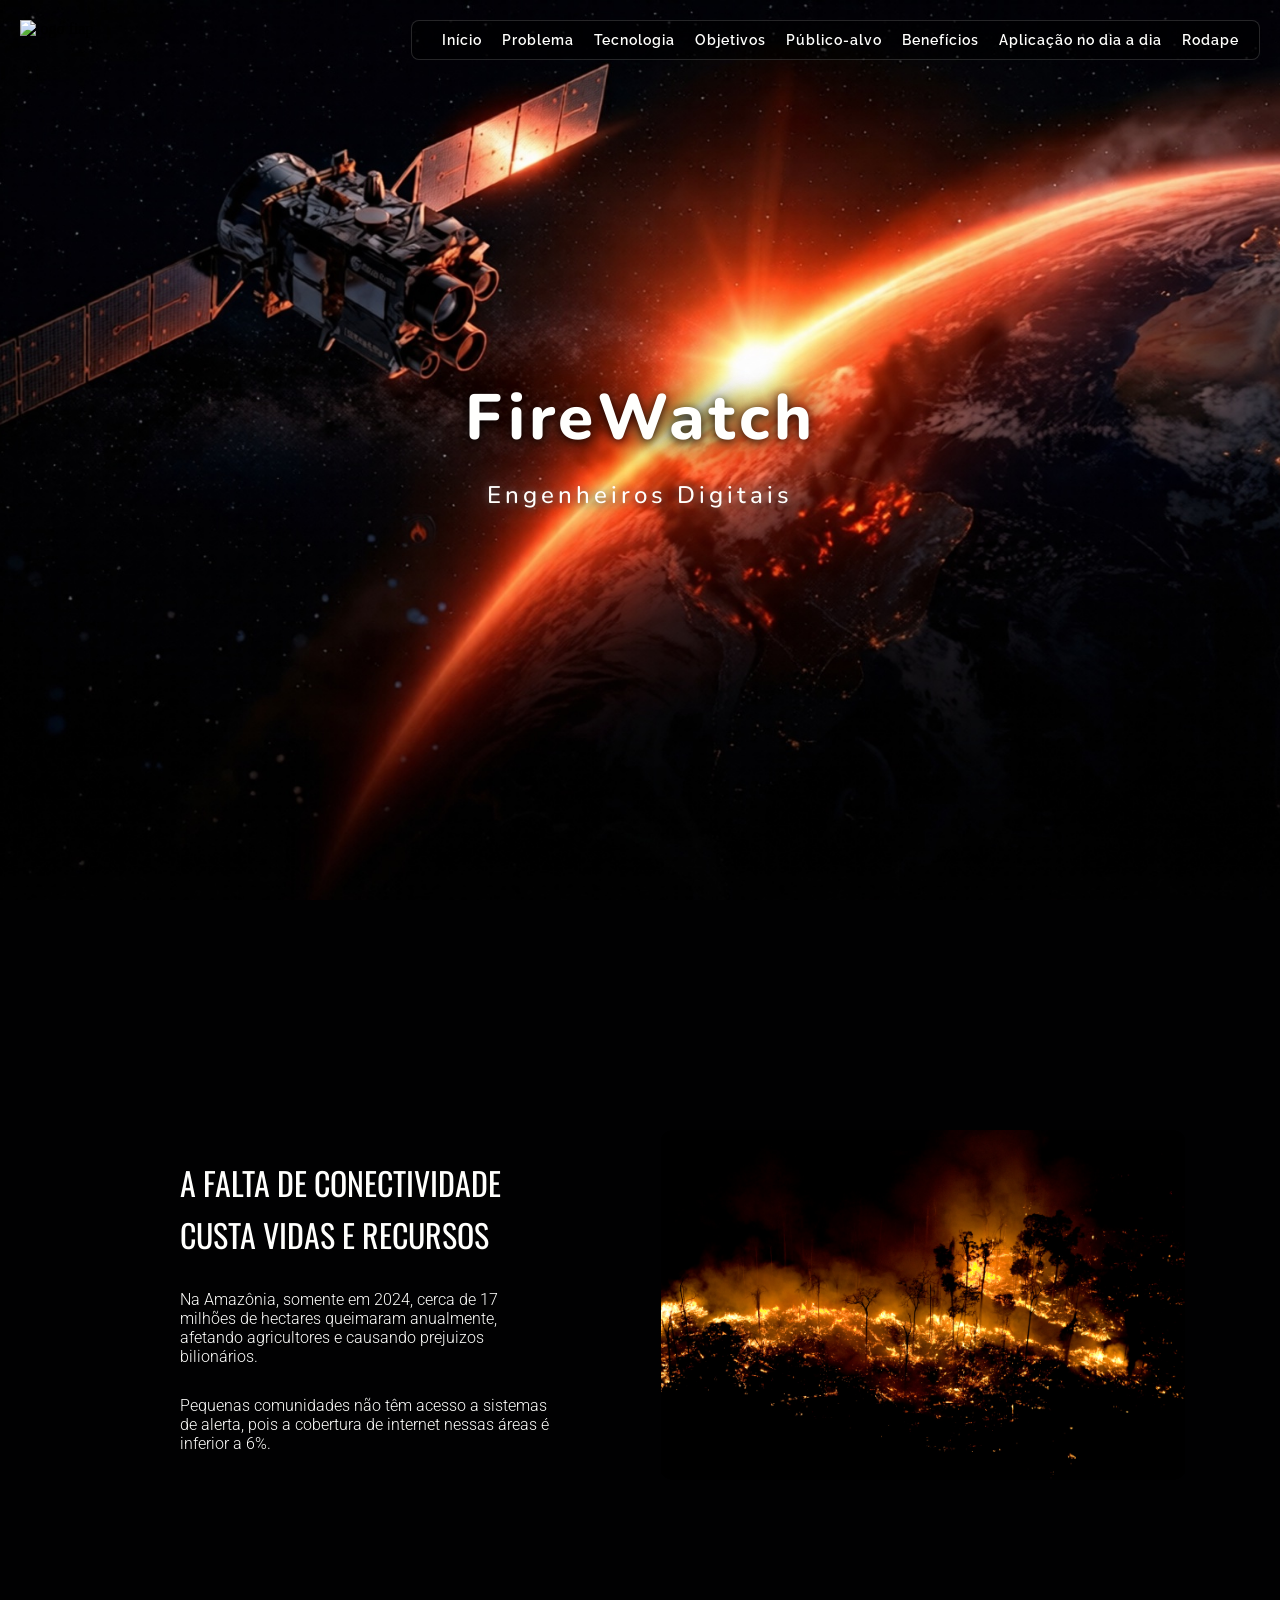
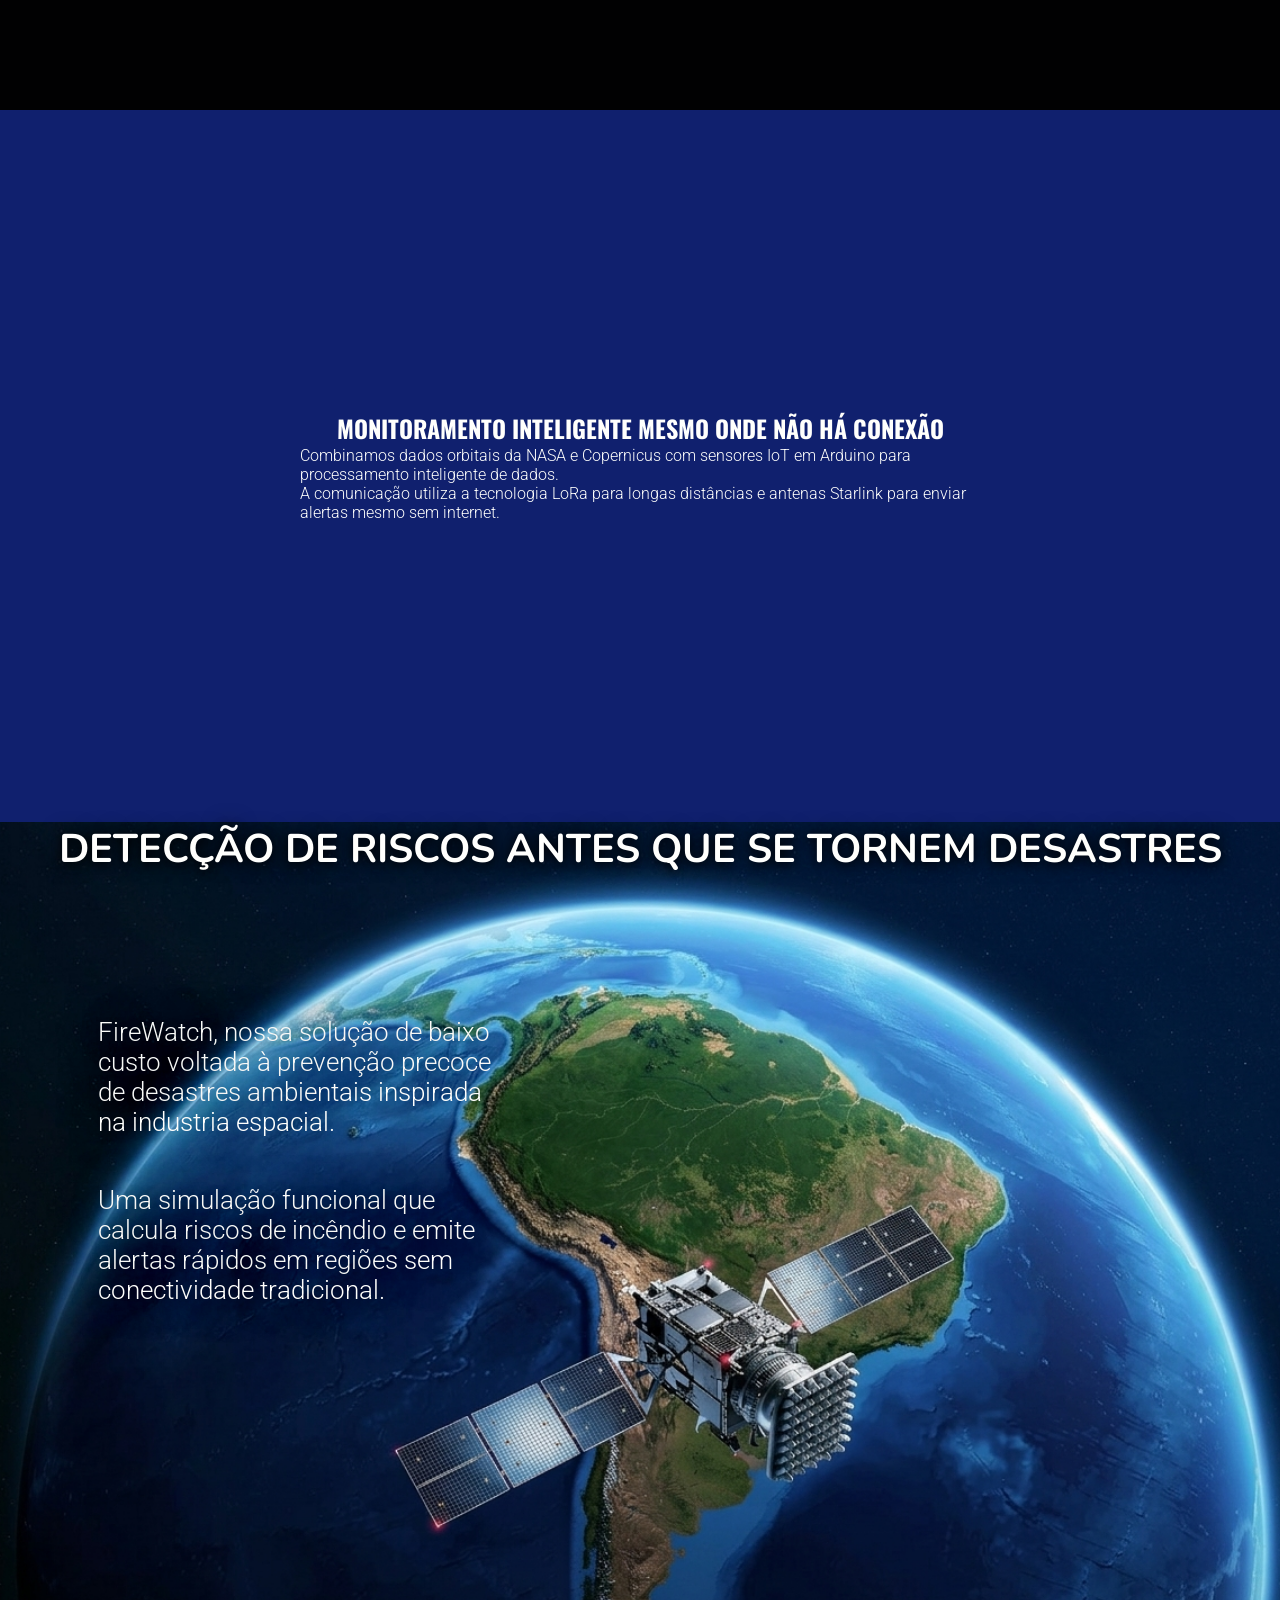
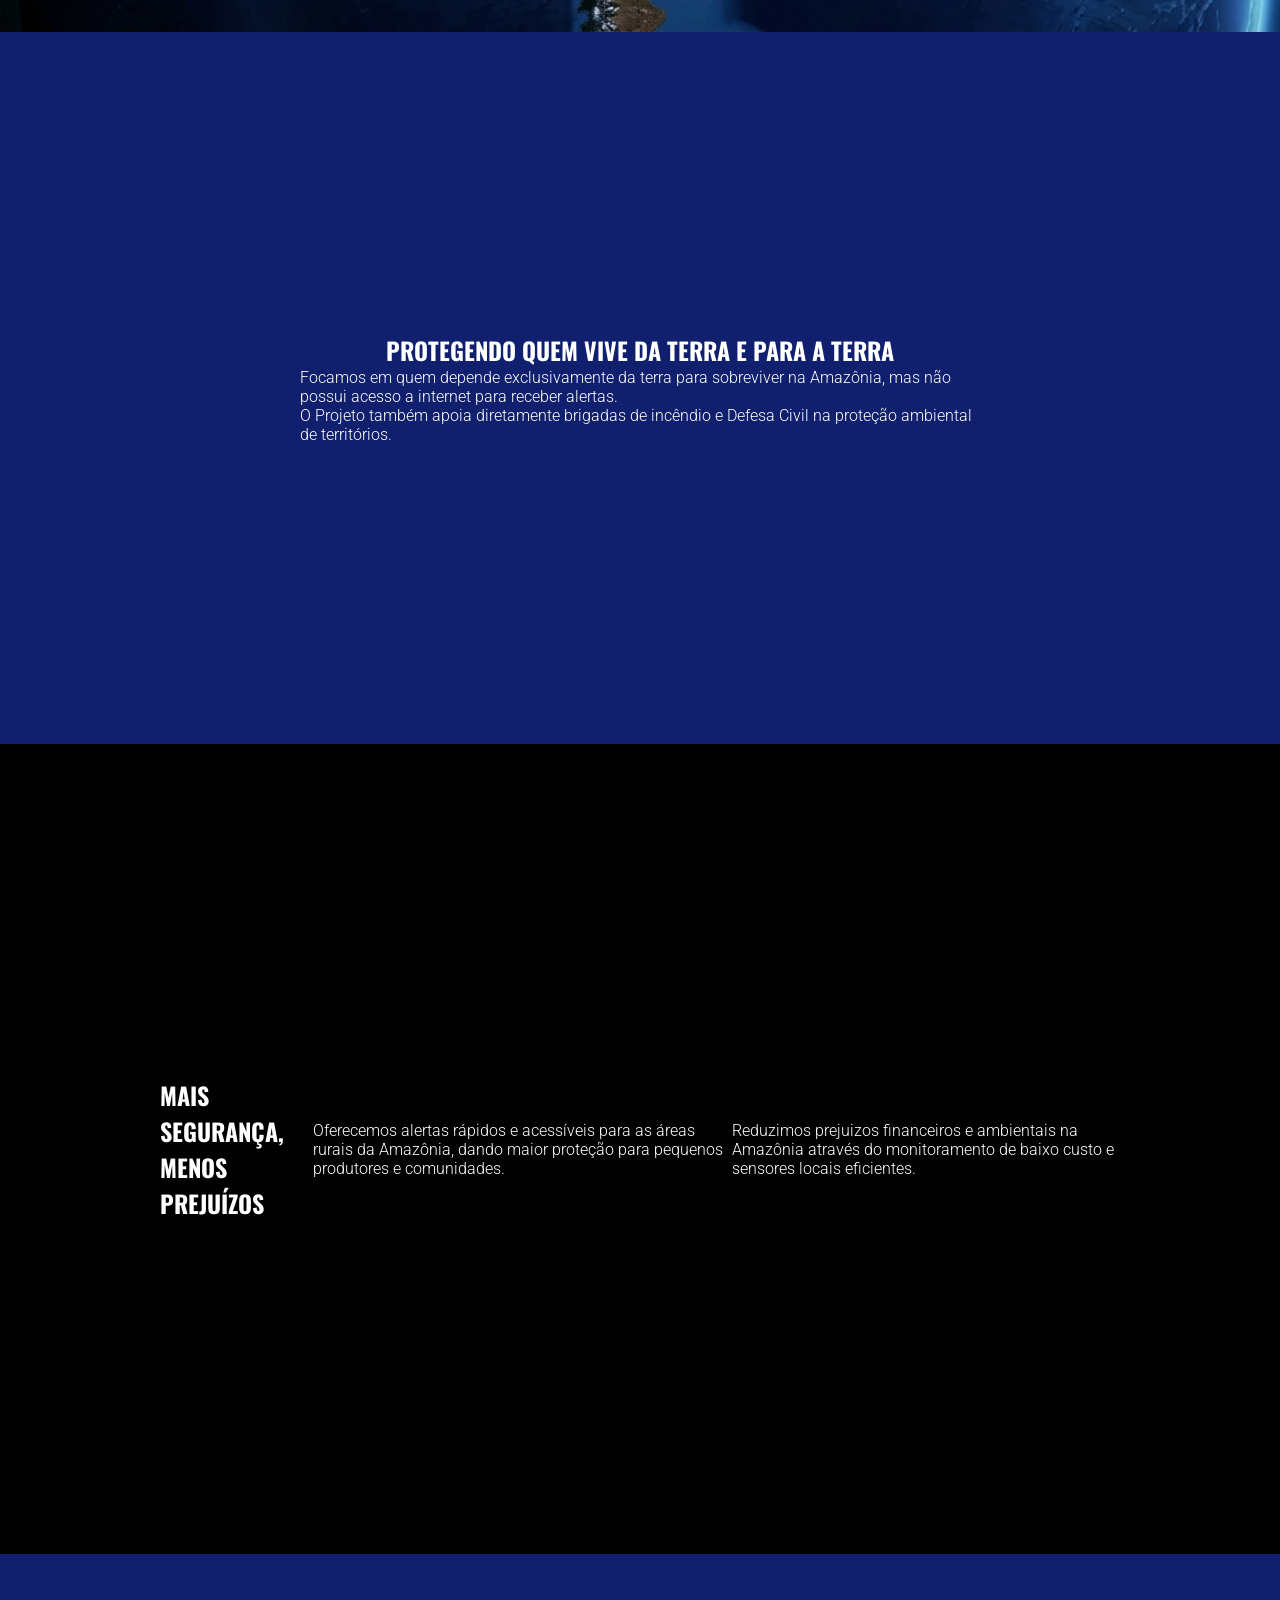
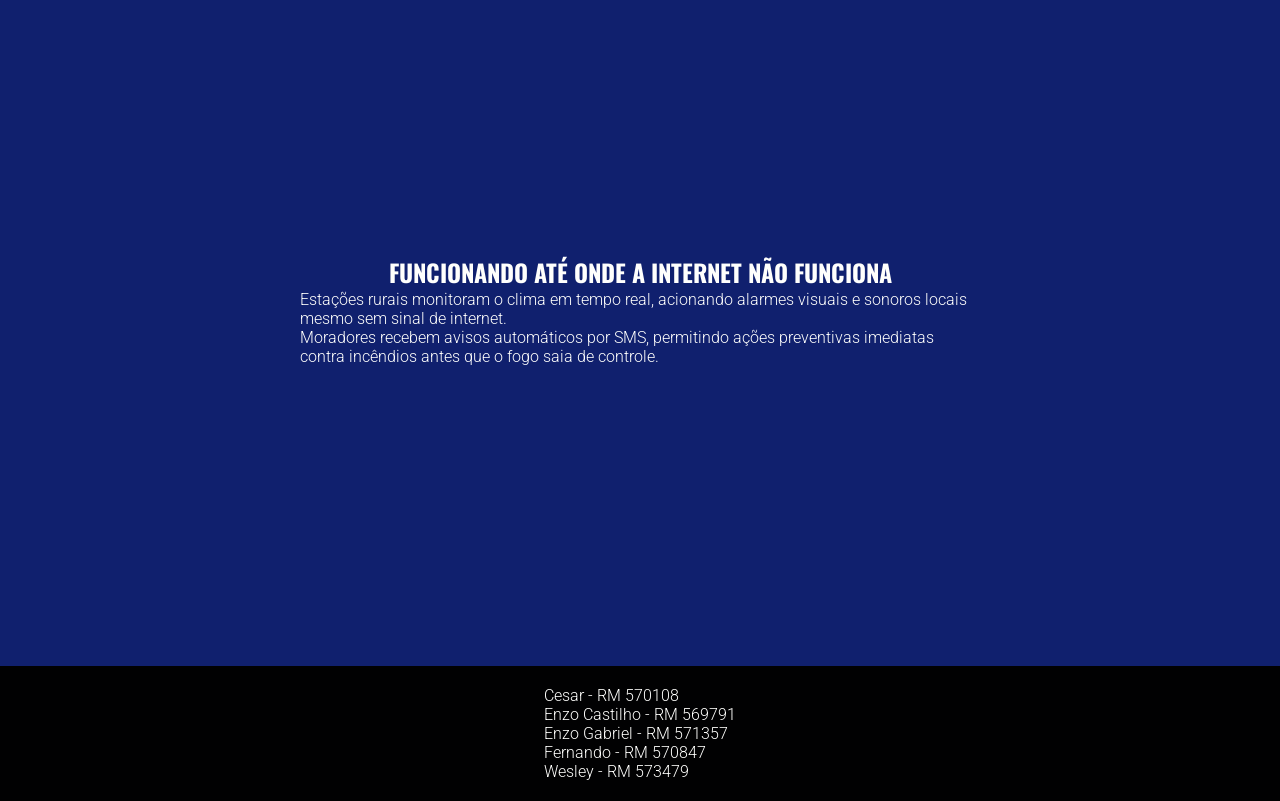
==== commit 97d38db9: "Mudanças do Enzo na page inicial e minhas na sec 3" ====
--- a/Conteúdo/index.html
+++ b/Conteúdo/index.html
@@ -13,7 +13,7 @@
         <section class="header-Sec">
             <header>
                 <img src="/Projeto-GS-2026-1-master/html-css/GS-1/Imagens/fiap.webp" alt="logo fiap" class="logofiap">
-                <h1>Engenheiros Digitais<br><span class="subtitulo">FireWatch</span></h1> <!--adicionar a imagem da logo da fiap -->
+                <h1>FireWatch<br><span class="subtitulo">Engenheiros Digitais</span></h1> <!--adicionar a imagem da logo da fiap -->
                 <nav class="sec-menu">
                     <ul class="sec-lista">
                         <li><a href="" class="item-menu">Início</a></li>
@@ -48,9 +48,11 @@
         </section>
 
         <section id="sec-3"> <!--Objetivos-->
-            <h2>DETECÇÃO DE RISCOS ANTES QUE SE TORNEM DESASTRES</h2>
-            <p>FireWatch, nossa solução de baixo custo voltada à prevenção precoce de desastres ambientais inspirada na industria espacial.</p>
-            <p>Uma simulação funcional que calcula riscos de incêndio e emite alertas rápidos em regiões sem conectividade tradicional.</p>
+            <h2 id="h2-sec3">DETECÇÃO DE RISCOS ANTES QUE SE TORNEM DESASTRES</h2>
+            <div class="div-txt-s3">
+                <p class="sec3-txt">FireWatch, nossa solução de baixo custo voltada à prevenção precoce de desastres ambientais  inspirada na industria espacial.</p>
+                <p class="sec3-txt">Uma simulação funcional que calcula riscos de incêndio e emite alertas rápidos em regiões sem conectividade tradicional.</p>
+            </div>
         </section>
 
         <section id="sec-4"> <!--Público-alvo-->
--- a/Estilo/style.css
+++ b/Estilo/style.css
@@ -31,6 +31,7 @@
     margin: 0;
     padding: 0;
     box-sizing: border-box;
+    scroll-behavior: smooth;
 }
 
 /* HEADER DA PÁGINA */
@@ -43,7 +44,7 @@
 }
 
 .header-Sec {
-    background-image: url(../Imagens/Satelite-inicio.jpeg);
+    background-image: url(../Imagens/Satelite-inicio-2.jpg);
     background-size: cover;
     background-position: center;
     background-repeat: no-repeat;
@@ -65,26 +66,24 @@
 
 h1 {
     font-family: 'Nunito', sans-serif;
-    font-size: 3.5rem;
+    font-size: 4rem;
     font-weight: 800;
-    color: #fffffd;
+    color: var(--color-almost-White);
     text-align: center;
-    letter-spacing: 3px;
-    line-height: 1.4;
+    letter-spacing: 4px;
+    line-height: 1;
     text-shadow: 0px 0px 30px rgba(0, 0, 0, 0.9), 0px 2px 10px rgba(0, 0, 0, 0.8);
 }
 
 .subtitulo {
     font-family: 'Nunito', sans-serif;
-    font-size: 2.8rem;
-    font-weight: 700;
-    color: var(--color-almost-White);
-    letter-spacing: 8px;
+    font-size: 1.5rem;
+    font-weight: 500;
+    color: var(--color-almost-White);
     text-shadow:
     0px 0px 40px rgba(255, 255, 255, 0.6),
     0px 0px 10px rgba(255, 255, 255, 0.4),
     0px 2px 10px rgba(0, 0, 0, 0.9);
-    
 }
 
 .sec-menu {
@@ -122,9 +121,9 @@
     margin-left: var(--spacing-sm);
 }
 
-/* SEÇÃO 1 E DEFINIÇÃO DA SEÇÃO 3 E 5 (TALVEZ MUDE DEPOIS) */
-
-#sec-1, #sec-3, #sec-5{
+/* SEÇÃO 1 E DEFINIÇÃO DA SEÇÃO 5 (TALVEZ MUDE DEPOIS) */
+
+#sec-1,  #sec-5{
 display: flex;
 flex-direction: row;
 justify-content: space-between;
@@ -132,6 +131,7 @@
 background-color: var(--color-dark-gray);
 color: var(--color-almost-White);
 padding: 160px;
+min-height: 90vh;
 }
 
 .div-txt{
@@ -180,6 +180,46 @@
 font-size: 16px;
 }
 
+/* SEÇÃO 3 */
+
+#sec-3{
+    background-image: url(../Imagens/satelite-fundo.png);
+    background-size: cover;
+    background-repeat: no-repeat;
+    background-position: center;
+    min-height: 90vh;
+}
+
+#h2-sec3{
+    font-family: 'nunito', sans-serif;
+    color: var(--color-almost-White);
+    font-size: 2.5rem;
+    text-shadow: 0px 0px 20px rgba(0, 0, 0, 0.8), 0px 2px 10px rgba(0, 0, 0, 0.8);
+    text-align: center;
+}
+
+.div-txt-s3{
+    display: flex;
+    flex-direction: column;
+    gap: 3rem; 
+    margin-top: 8.8rem; 
+    margin-left: 6.1rem;
+    max-width: 400px;
+}
+
+.sec3-txt{
+    font-family: 'Roboto', sans-serif;
+    color: var(--color-almost-White);
+    font-size: 1.6rem;
+    text-shadow: 0px 0px 50px rgba(0, 0, 0, 0.7);
+    text-align: left;
+}
+.teste3{
+    color: var(--color-dark-gray);
+    font-weight: 600;
+}
+
+
 /* SEÇÃO 2, 4, 6 (TALVEZ MUDE DEPOIS) E RODAPÉ */
 
 h2{
@@ -207,4 +247,17 @@
     color: var(--color-almost-White);
     font-family: 'Raleway', sans-serif;
     padding: 20px;
-}+}
+
+/* animation: zoomEffect 20s infinite alternate;
+position: relative;
+
+@keyframes zoomEffect {
+    0% {
+        background-size: 100%;
+    }
+    100% {
+        background-size: 110%; 
+    }
+} 
+    aumenta 10% suavemente da imagem. testar depois de finalizar tudo*/
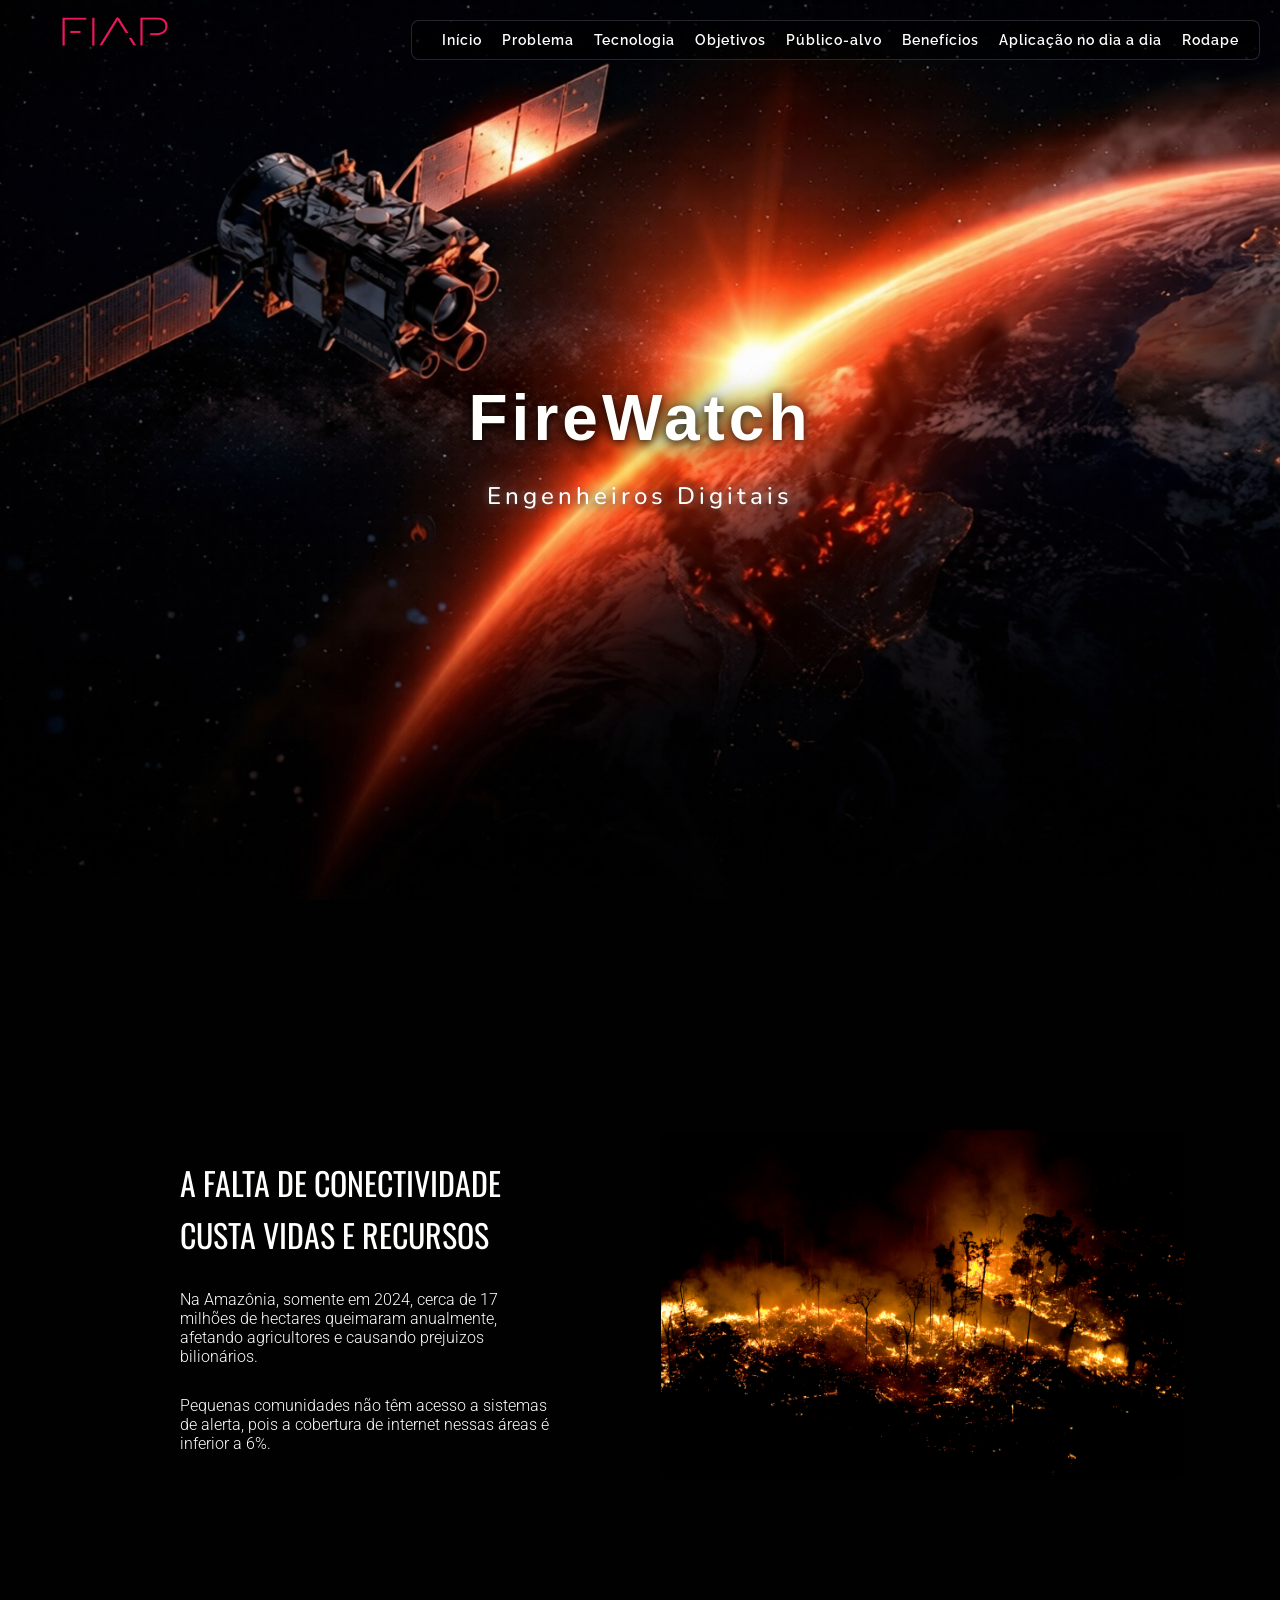
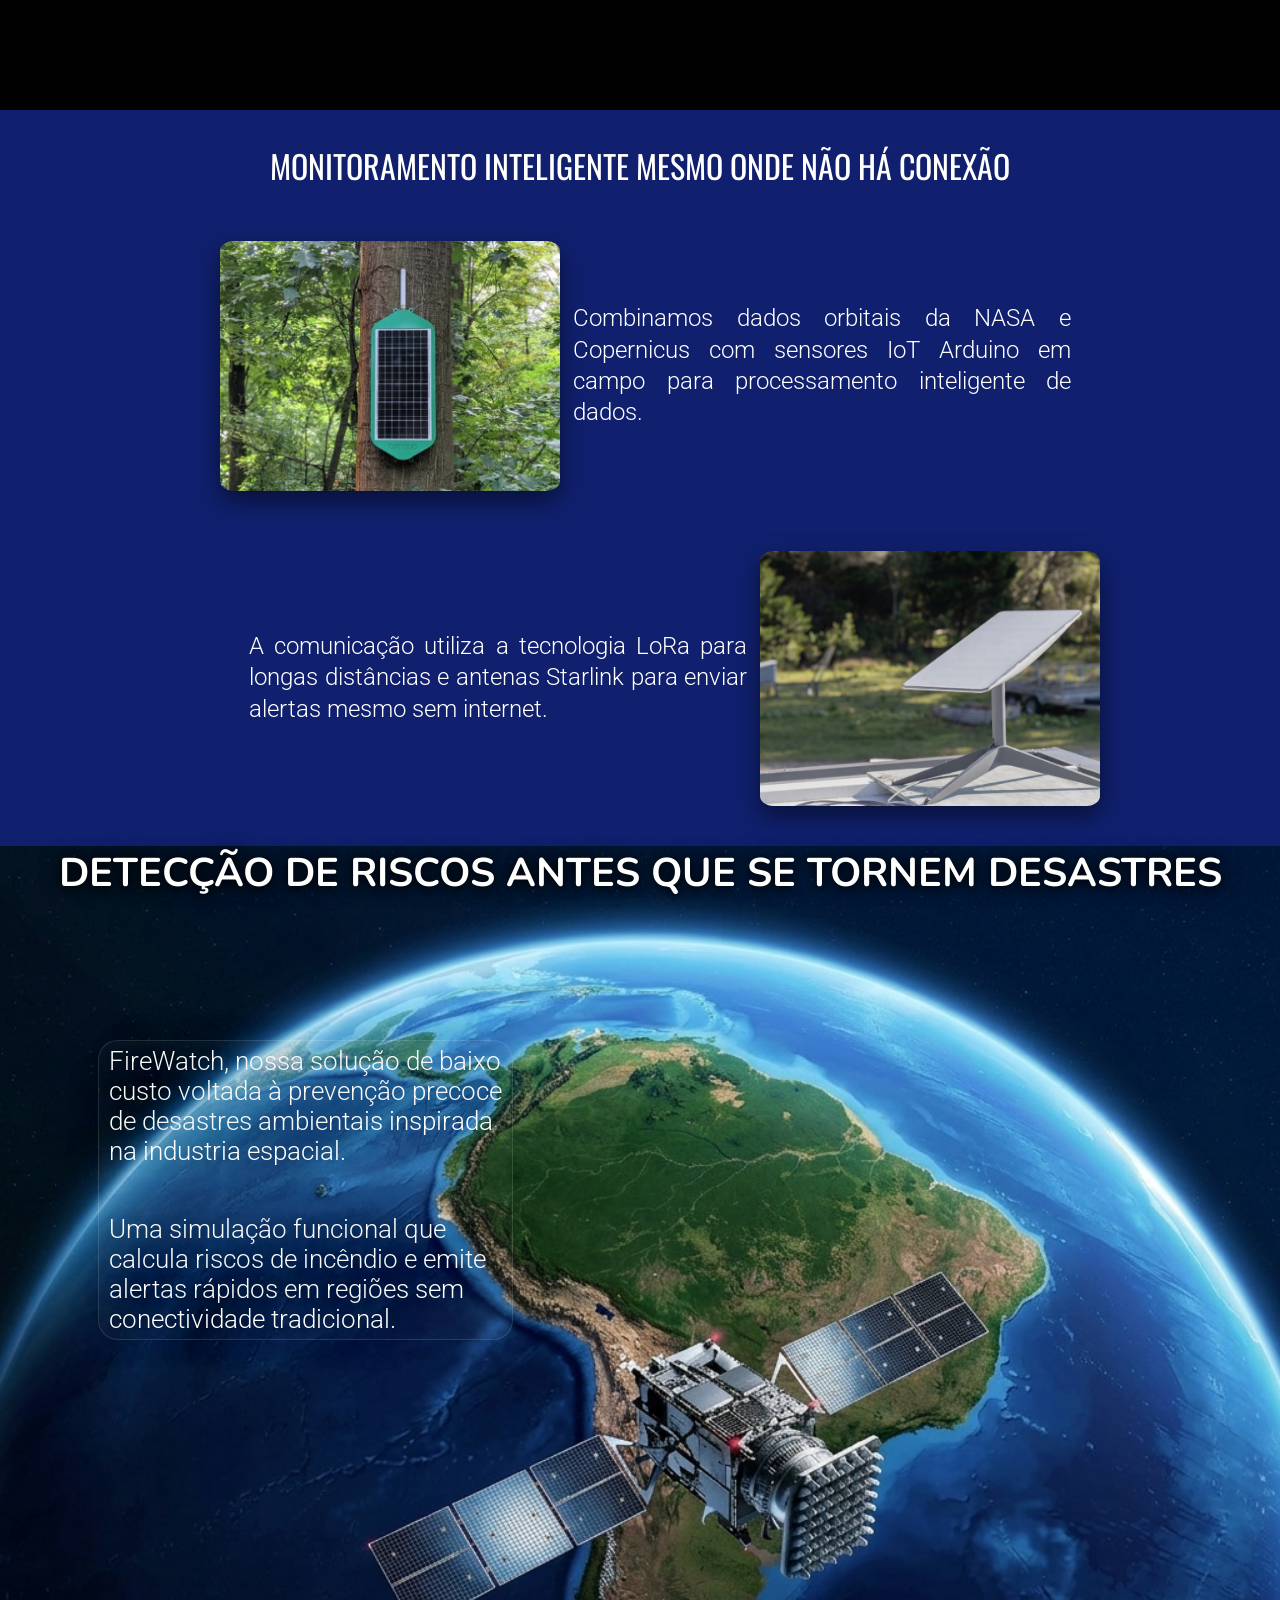
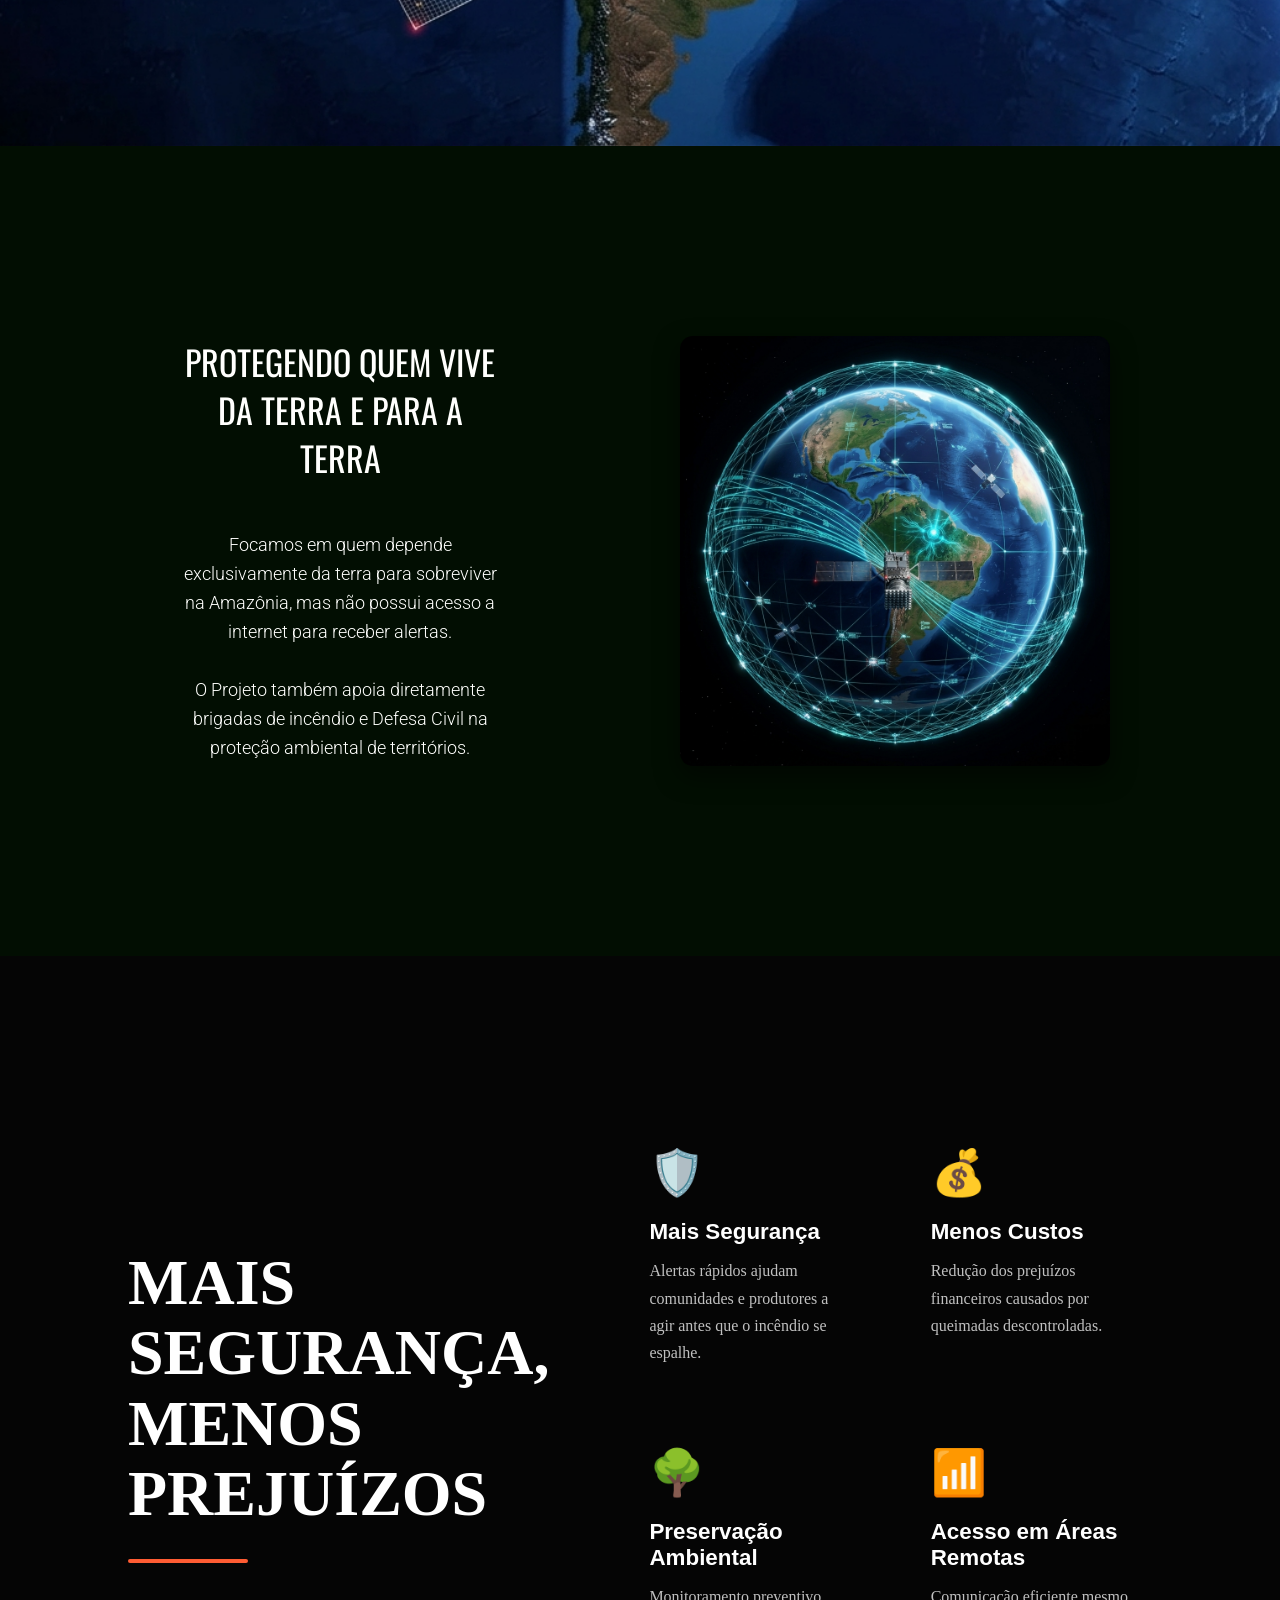
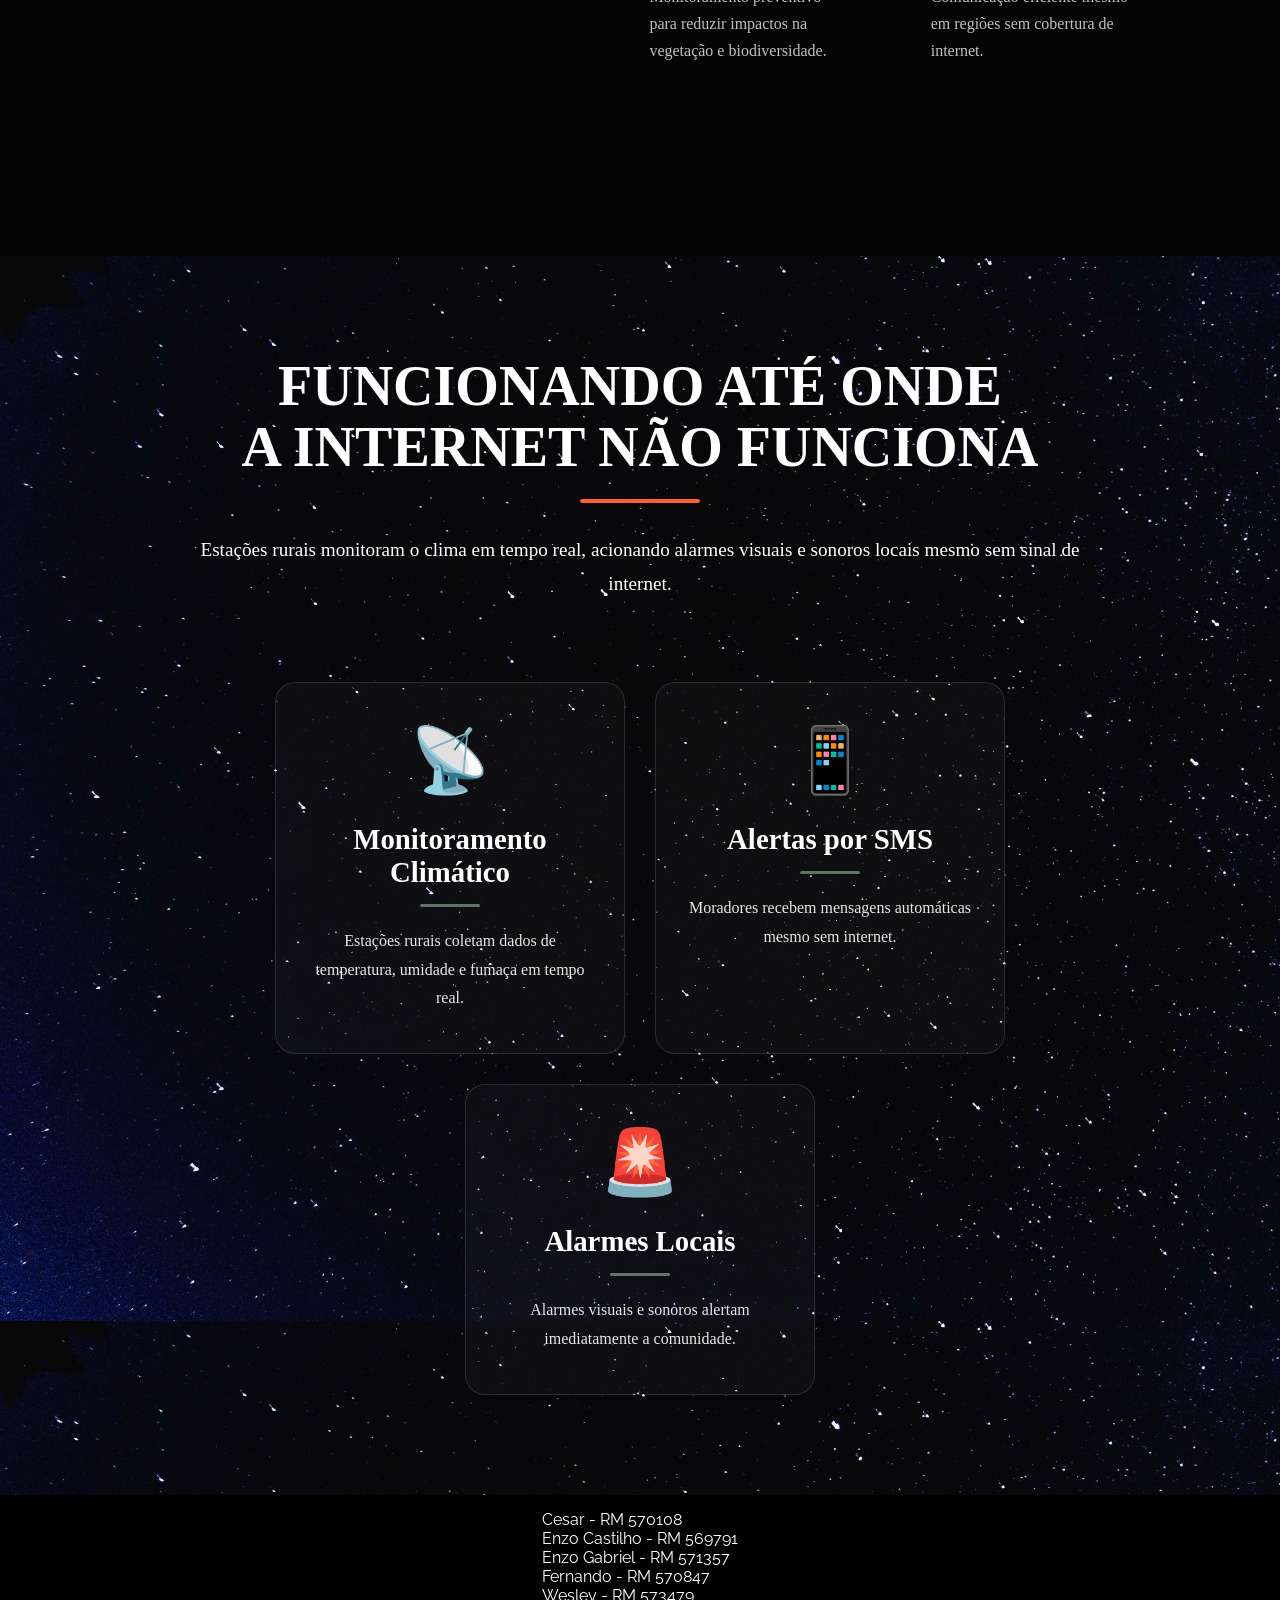
==== commit 7f7db219: "Sections 5 e 6 feita pelo Enzo e 2 e 4 por mim" ====
--- a/Conteúdo/index.html
+++ b/Conteúdo/index.html
@@ -1,19 +1,22 @@
 <!DOCTYPE html>
 <html lang="pt-br">
+ 
 <head>
     <meta charset="UTF-8">
     <meta name="viewport" content="width=device-width, initial-scale=1.0">
     <title>FireWatch</title>
     <link rel="stylesheet" href="/Estilo/style.css">
     <link rel="favicon icon" href="/Imagens/Eng. Dig. logo-p.png">
-    <link href="https://fonts.googleapis.com/css2?family=Nunito:wght@400;700;800&family=Raleway:wght@400;600&display=swap%22" rel="stylesheet">
+    <link href="https://fonts.googleapis.com/css2?family=Nunito:wght@400;700;800&family=Raleway:wght@400;600&display=swap%22%22" rel="stylesheet">
 </head>
+ 
 <body>
     <main>
         <section class="header-Sec">
             <header>
-                <img src="/Projeto-GS-2026-1-master/html-css/GS-1/Imagens/fiap.webp" alt="logo fiap" class="logofiap">
-                <h1>FireWatch<br><span class="subtitulo">Engenheiros Digitais</span></h1> <!--adicionar a imagem da logo da fiap -->
+                <img src="/Imagens/logo-fiap.png" alt="logo fiap" class="logofiap">
+                <h1>FireWatch<br><span class="subtitulo">Engenheiros Digitais</span></h1>
+                <!--adicionar a imagem da logo da fiap -->
                 <nav class="sec-menu">
                     <ul class="sec-lista">
                         <li><a href="" class="item-menu">Início</a></li>
@@ -23,62 +26,197 @@
                         <li><a href="#sec-4" class="item-menu">Público-alvo</a></li>
                         <li><a href="#sec-5" class="item-menu">Benefícios</a></li>
                         <li><a href="#sec-6" class="item-menu">Aplicação no dia a dia</a></li>
-                        <li><a href="#rodape" class="item-menu">Rodape</a></li> <!--  href de teste, mudar depois -->
+                        <li><a href="#rodape" class="item-menu">Rodape</a></li> 
                     </ul>
                 </nav>
-
+ 
             </header>
         </section>
-        <section id="sec-1"> <!--problema-->
+        <section id="sec-1"> <!--Problema-->
             <div class="div-txt">
                 <h2 class="h2-txt">A FALTA DE CONECTIVIDADE CUSTA VIDAS E RECURSOS</h2>
-                <p class="txt">Na Amazônia, somente em 2024, cerca de 17 milhões de hectares queimaram anualmente, afetando agricultores e causando prejuizos bilionários.</p>
-                <p class="txt">Pequenas comunidades não têm acesso a sistemas de alerta, pois a cobertura de internet nessas áreas é inferior a 6%.</p>
-            </div>
-            <div class="div-s1-img" >
-                <img class="sec1-img" src="../Imagens/Queimada-Amazon.jpg" alt=" Imagem de uma queimada ocorrendo a noite na Amazônia">
-            </div>
-        </section>
-
-        <section id="sec-2"> <!--Tecnologia-->
-            <h2>MONITORAMENTO INTELIGENTE MESMO ONDE NÃO HÁ CONEXÃO</h2>
-            <p>Combinamos dados orbitais da NASA e Copernicus com sensores IoT em Arduino para processamento inteligente de dados.</p>
-            <p>A comunicação utiliza a tecnologia LoRa para longas distâncias e antenas Starlink para enviar alertas mesmo sem internet.</p>
-            
-        </section>
-
+                <p class="txt-s1">Na Amazônia, somente em 2024, cerca de 17 milhões de hectares queimaram anualmente,
+                    afetando agricultores e causando prejuizos bilionários.</p>
+                <p class="txt-s1">Pequenas comunidades não têm acesso a sistemas de alerta, pois a cobertura de internet
+                    nessas áreas é inferior a 6%.</p>
+            </div>
+            <div class="div-s1-img">
+                <img class="sec1-img" src="../Imagens/Queimada-Amazon.jpg"
+                    alt=" Imagem de uma queimada ocorrendo a noite na Amazônia">
+            </div>
+        </section>
+ 
+        <section id="sec-2">  <!-- Tecnologia -->
+            <div class="sec2-container">   
+                <h2>MONITORAMENTO INTELIGENTE MESMO ONDE NÃO HÁ CONEXÃO</h2>
+                <div class="sec2-parte1">
+                    <div class="sec2-div-img1">
+                        <img class="sec2-img" src="/Imagens/Sensor-IoT.jpg" alt="Sensor IoT instalado em uma árvore para monitoramento de focos de calor.">
+                    </div>
+                    <div class="sec2-div-txt1">
+                        <p>Combinamos dados orbitais da NASA e Copernicus com sensores IoT Arduino em campo para processamento inteligente
+                        de dados.</p>
+                    </div>
+                </div>
+                <div class="sec2-parte2">
+                    <div class="sec2-div-txt2">
+                        <p id="p-sec2">A comunicação utiliza a tecnologia LoRa para longas distâncias e antenas Starlink para enviar alertas mesmo sem internet.</p>
+                    </div>
+                    <div class="sec2-div-img2">
+                        <img class="sec2-img" src="/Imagens/Antena-Starlink.webp" alt="Antena Starlink instalada em telhado de residência próximo a uma floresta.">
+                    </div>
+                </div>
+            </div>
+        </section>
+ 
         <section id="sec-3"> <!--Objetivos-->
             <h2 id="h2-sec3">DETECÇÃO DE RISCOS ANTES QUE SE TORNEM DESASTRES</h2>
             <div class="div-txt-s3">
-                <p class="sec3-txt">FireWatch, nossa solução de baixo custo voltada à prevenção precoce de desastres ambientais  inspirada na industria espacial.</p>
-                <p class="sec3-txt">Uma simulação funcional que calcula riscos de incêndio e emite alertas rápidos em regiões sem conectividade tradicional.</p>
-            </div>
-        </section>
-
-        <section id="sec-4"> <!--Público-alvo-->
-            <h2>PROTEGENDO QUEM VIVE DA TERRA E PARA A TERRA</h2>
-            <p>Focamos em quem depende exclusivamente da terra para sobreviver na Amazônia, mas não possui acesso a internet para receber alertas.</p>
-            <p>O Projeto também apoia diretamente brigadas de incêndio e Defesa Civil na proteção ambiental de territórios.</p>
-        </section>
-
-        <section id="sec-5"> <!--Benefícios-->
-            <h2>MAIS SEGURANÇA, MENOS PREJUÍZOS</h2>
-            <p>Oferecemos alertas rápidos e acessíveis para as áreas rurais da Amazônia, dando maior proteção para pequenos produtores e comunidades.</p>
-            <p>Reduzimos prejuizos financeiros e ambientais na Amazônia através do monitoramento de baixo custo e sensores locais eficientes.</p>
-        </section>
-
-        <section id="sec-6"> <!--Aplicação no dia a dia-->
-            <h2>FUNCIONANDO ATÉ ONDE A INTERNET NÃO FUNCIONA</h2>
-            <p>Estações rurais monitoram o clima em tempo real, acionando alarmes visuais e sonoros locais mesmo sem sinal de internet.</p>
-            <p>Moradores recebem avisos automáticos por SMS, permitindo ações preventivas imediatas contra incêndios antes que o fogo saia de controle.</p>
-        </section>
-        
-        <section id="rodape"> 
+                <p class="sec3-txt">FireWatch, nossa solução de baixo custo voltada à prevenção precoce de desastres
+                    ambientais inspirada na industria espacial.</p>
+                <p class="sec3-txt">Uma simulação funcional que calcula riscos de incêndio e emite alertas rápidos em
+                    regiões sem conectividade tradicional.</p>
+            </div>
+        </section>
+ 
+        <section id="sec-4"> <!-- Público-alvo -->
+                <div class="sec4-container">
+                    <div class="sec4-div-txt">
+                        <h2>PROTEGENDO QUEM VIVE DA TERRA E PARA A TERRA</h2>
+                        <p>Focamos em quem depende exclusivamente da terra para sobreviver na Amazônia, mas não possui acesso a internet para receber alertas.</p>
+                        <p>O Projeto também apoia diretamente brigadas de incêndio e Defesa Civil na proteção ambiental de territórios.</p>
+                    </div>
+                    <div class="sec4-div-img">
+                        <img class="sec4-img" src="/Imagens/Protegendo-Terra.png" alt="Visão do planeta Terra protegido por um escudo tecnológico brilhante feito por satélites.">
+                    </div>
+                </div>
+        </section>
+ 
+        <section id="sec-5"> <!-- Benefícios -->
+ 
+            <div class="beneficios-container">
+ 
+                <div class="beneficios-titulo">
+                    <h2>
+                        MAIS SEGURANÇA,<br>
+                        MENOS PREJUÍZOS
+                    </h2>
+ 
+                    <div class="linha-beneficios"></div>
+                </div>
+ 
+                <div class="beneficios-grid">
+ 
+                    <div class="beneficio">
+                        <div class="beneficio-icon">🛡️</div>
+ 
+                        <h3>Mais Segurança</h3>
+ 
+                        <p>
+                            Alertas rápidos ajudam comunidades e produtores
+                            a agir antes que o incêndio se espalhe.
+                        </p>
+                    </div>
+ 
+                    <div class="beneficio">
+                        <div class="beneficio-icon">💰</div>
+ 
+                        <h3>Menos Custos</h3>
+ 
+                        <p>
+                            Redução dos prejuízos financeiros causados
+                            por queimadas descontroladas.
+                        </p>
+                    </div>
+ 
+                    <div class="beneficio">
+                        <div class="beneficio-icon">🌳</div>
+ 
+                        <h3>Preservação Ambiental</h3>
+ 
+                        <p>
+                            Monitoramento preventivo para reduzir impactos
+                            na vegetação e biodiversidade.
+                        </p>
+                    </div>
+ 
+                    <div class="beneficio">
+                        <div class="beneficio-icon">📶</div>
+ 
+                        <h3>Acesso em Áreas Remotas</h3>
+ 
+                        <p>
+                            Comunicação eficiente mesmo em regiões sem
+                            cobertura de internet.
+                        </p>
+                    </div>
+ 
+                </div>
+ 
+            </div>
+ 
+        </section>
+ 
+        <section id="sec-6"> <!-- Aplicação no dia a dia -->
+ 
+ 
+            <h2>
+                FUNCIONANDO ATÉ ONDE<br>
+                A INTERNET NÃO FUNCIONA
+            </h2>
+ 
+            <p class="descricao">
+                Estações rurais monitoram o clima em tempo real,
+                acionando alarmes visuais e sonoros locais mesmo sem sinal de internet.
+            </p>
+ 
+            <div class="cards">
+ 
+                <div class="card">
+                    <div class="icone">📡</div>
+ 
+                    <h3>Monitoramento Climático</h3>
+ 
+                    <p>
+                        Estações rurais coletam dados de temperatura,
+                        umidade e fumaça em tempo real.
+                    </p>
+                </div>
+ 
+                <div class="card">
+                    <div class="icone">📱</div>
+ 
+                    <h3>Alertas por SMS</h3>
+ 
+                    <p>
+                        Moradores recebem mensagens automáticas
+                        mesmo sem internet.
+                    </p>
+                </div>
+ 
+                <div class="card">
+                    <div class="icone">🚨</div>
+ 
+                    <h3>Alarmes Locais</h3>
+ 
+                    <p>
+                        Alarmes visuais e sonoros alertam
+                        imediatamente a comunidade.
+                    </p>
+                </div>
+ 
+            </div>
+ 
+        </section>
+ 
+        <section id="rodape">
             <div>
-                <p>Cesar - RM 570108 <br> Enzo Castilho - RM 569791 <br> Enzo Gabriel - RM 571357 <br> Fernando - RM 570847 <br> Wesley - RM 573479</p>
+                <p>Cesar - RM 570108 <br> Enzo Castilho - RM 569791 <br> Enzo Gabriel - RM 571357 <br> Fernando - RM
+                    570847 <br> Wesley - RM 573479</p>
             </div>
         </section>
     </main>
-    
+ 
 </body>
+ 
 </html>
--- a/Estilo/style.css
+++ b/Estilo/style.css
@@ -12,7 +12,7 @@
     src: url(../Fontes/Roboto-VariableFont_wdth\,wght.ttf);
     font-weight: 300;
 }
-
+ 
 /* VARIÁVEIS E RESET CSS */
 :root {
     --spacing-sm: 10px;
@@ -20,12 +20,13 @@
     --spacing-lg: 30px;
     --color-almost-White: #FFFFFD;
     --color-yellow: #CCC23E;
+    --color-fire: #ff5c33;
     --color-navy-Blue: #10206E;
     --color-forest-green: #265C00;
     --color-dark-green: #020E02;
     --color-dark-gray: #010102;
-    --color-red: #E63946;
-}
+}
+ 
 
 *{
     margin: 0;
@@ -33,16 +34,16 @@
     box-sizing: border-box;
     scroll-behavior: smooth;
 }
-
+ 
 /* HEADER DA PÁGINA */
-
+ 
 .logofiap{
     position: absolute;
-    top: var(--spacing-md);
-    left: var(--spacing-md);
-    width: 100px;
-}
-
+    left: 50px;  
+    top: -11px;  
+    width: 130px;
+}
+ 
 .header-Sec {
     background-image: url(../Imagens/Satelite-inicio-2.jpg);
     background-size: cover;
@@ -54,7 +55,7 @@
     align-items: center;
     position: relative;
 }
-
+ 
 header {
     display: flex;
     justify-content: center;
@@ -63,9 +64,9 @@
     width: 100%;
     height: 100%;
 }
-
+ 
 h1 {
-    font-family: 'Nunito', sans-serif;
+    font-family: 'Orbitron', sans-serif;
     font-size: 4rem;
     font-weight: 800;
     color: var(--color-almost-White);
@@ -74,7 +75,7 @@
     line-height: 1;
     text-shadow: 0px 0px 30px rgba(0, 0, 0, 0.9), 0px 2px 10px rgba(0, 0, 0, 0.8);
 }
-
+ 
 .subtitulo {
     font-family: 'Nunito', sans-serif;
     font-size: 1.5rem;
@@ -85,7 +86,7 @@
     0px 0px 10px rgba(255, 255, 255, 0.4),
     0px 2px 10px rgba(0, 0, 0, 0.9);
 }
-
+ 
 .sec-menu {
     position: absolute;
     top: var(--spacing-md);
@@ -95,13 +96,13 @@
     border-radius: 8px;
     border: 1px solid rgba(255, 255, 255, 0.15);
 }
-
+ 
     .sec-lista {
         display: flex;
         gap: var(--spacing-md);
         list-style: none;
     }
-
+ 
 .item-menu{
     text-decoration: none;
     color: var(--color-almost-White);
@@ -110,20 +111,20 @@
     font-weight: 600;
     letter-spacing: 1px;
 }
-
+ 
 .item-menu:hover {
     color: var(--color-yellow);  
 }
-
+ 
 .sec-lista {
     display: flex;
     gap: var(--spacing-md);
     margin-left: var(--spacing-sm);
 }
-
-/* SEÇÃO 1 E DEFINIÇÃO DA SEÇÃO 5 (TALVEZ MUDE DEPOIS) */
-
-#sec-1,  #sec-5{
+ 
+/* SEÇÃO 1 */
+ 
+#sec-1{
 display: flex;
 flex-direction: row;
 justify-content: space-between;
@@ -133,7 +134,7 @@
 padding: 160px;
 min-height: 90vh;
 }
-
+ 
 .div-txt{
 width: 60%;
 display: flex;
@@ -143,19 +144,18 @@
 gap: var(--spacing-lg);
 padding: var(--spacing-md);
 }
-
+ 
 .div-s1-img{
 display: flex;
 justify-content: center;
 align-items: center;
-background: var(--color-dark-gray);
 padding: var(--spacing-sm);
 border-radius: 0;
 width: 80%;
 max-width: 100%;
-min-height: 100px; 
-}
-
+min-height: 100px;
+}
+ 
 .sec1-img{
 width: 100%;
 height: 100%;
@@ -164,32 +164,114 @@
 box-shadow: inset 0px 0px 20px 5px rgba(0, 0, 0, 0.9);
 margin-left: 150px;
 }
-
+ 
 .h2-txt {
+font-family: 'Oswald', sans-serif;
 font-weight: 400;
 font-size: 32px;
 color: var(--color-text-secondary);
 line-height: 1.6;
 text-align: left;
-font-family: 'Oswald', sans-serif;
-}
-
-.txt{
+}
+ 
+.txt-s1{
 font-family: 'Roboto', sans-serif;
 text-align: left;
 font-size: 16px;
 }
+ 
+/* SEÇÃO 2 */
+
+#sec-2 {
+    display: flex;
+    flex-direction: column;
+    justify-content: center;
+    align-items: center;
+    background-color: var(--color-navy-Blue);
+    color: var(--color-almost-White);
+    padding: 30px 160px; 
+    min-height: 80vh; 
+}
+
+.sec2-container {
+    display: flex;
+    flex-direction: column;
+    width: 90%;
+    max-width: 1200px;
+}
+
+#sec-2 h2 {
+    font-family: 'Oswald', sans-serif;
+    font-size: 32px;
+    font-weight: 400;
+    line-height: 1.6;
+    text-align: center;
+    margin-bottom: 40px;
+    width: 100%;
+}
+
+.sec2-parte1, .sec2-parte2 {
+    display: flex;
+    flex-direction: row;
+    justify-content: space-between;
+    align-items: center;
+    width: 100%;
+}
+
+.sec2-parte1 {
+    margin-right: 40px;
+}
+
+.sec2-parte2 {
+    margin-top: 40px; 
+    margin-left: 40px;
+}
+
+.sec2-div-txt1, .sec2-div-txt2 {
+    max-width: 500px;
+    display: flex;
+    flex-direction: column;
+    gap: var(--spacing-sm);
+    padding: 20px 1px;
+}
+
+#sec-2 p {
+    font-family: 'Roboto', sans-serif;
+    font-size: 24px; 
+    line-height: 1.3;
+    font-weight: 100;
+    text-align: justify;
+    color: var(--color-almost-White);
+}
+
+.sec2-div-img1, .sec2-div-img2 {
+    display: flex;
+    justify-content: center;
+    align-items: center;
+    padding: var(--spacing-sm);
+    max-width: 90%; 
+    width: 80%;
+}
+
+.sec2-img {
+    width: 340px;
+    height: auto;
+    border-radius: 4%; 
+    display: block;
+    box-shadow: 0px 10px 25px rgba(0, 0, 0, 0.5); 
+}
 
 /* SEÇÃO 3 */
-
+ 
 #sec-3{
     background-image: url(../Imagens/satelite-fundo.png);
     background-size: cover;
     background-repeat: no-repeat;
     background-position: center;
+    height: 100vh;
     min-height: 90vh;
 }
-
+ 
 #h2-sec3{
     font-family: 'nunito', sans-serif;
     color: var(--color-almost-White);
@@ -197,16 +279,27 @@
     text-shadow: 0px 0px 20px rgba(0, 0, 0, 0.8), 0px 2px 10px rgba(0, 0, 0, 0.8);
     text-align: center;
 }
-
+ 
 .div-txt-s3{
-    display: flex;
-    flex-direction: column;
-    gap: 3rem; 
-    margin-top: 8.8rem; 
-    margin-left: 6.1rem;
-    max-width: 400px;
-}
-
+display: flex;
+flex-direction: column;
+gap: 3rem;
+margin-top: 8.8rem;
+margin-left: 6.1rem;
+max-width: 415px;
+width: 415px;
+padding: 5px 10px;
+border-radius: 20px;
+background: rgba(255,255,255,0.03);
+border: 1px solid rgba(255,255,255,0.12);
+transition: 0.3s ease;
+}
+
+.div-txt-s3:hover{
+    transform: translateX(8px);
+    border-color: #ff7e33;
+}
+ 
 .sec3-txt{
     font-family: 'Roboto', sans-serif;
     color: var(--color-almost-White);
@@ -218,35 +311,306 @@
     color: var(--color-dark-gray);
     font-weight: 600;
 }
-
-
-/* SEÇÃO 2, 4, 6 (TALVEZ MUDE DEPOIS) E RODAPÉ */
-
-h2{
+ 
+/* SEÇÃO 4 */
+
+#sec-4 {
+    display: flex;
+    justify-content: center;
+    align-items: center;
+    background-color: var(--color-dark-green); 
+    color: var(--color-almost-White);
+    padding: 160px; 
+    min-height: 90vh; 
+}
+
+.sec4-container {
+    display: flex;
+    flex-direction: row; 
+    justify-content: space-between;
+    align-items: center;
+    width: 100%;
+    max-width: 1200px;
+}
+
+.sec4-div-txt {
+    width: 60%;
+    display: flex;
+    flex-direction: column;
+    justify-content: center;
+    align-items: flex-start;
+    text-align: center;
+    gap: var(--spacing-lg);
+    padding: var(--spacing-md);
+}
+
+.sec4-div-txt h2 {
     font-family: 'Oswald', sans-serif;
-}
-p{
+    font-size: 34px; 
+    font-weight: 400;
+    line-height: 1.4;
+    margin-bottom: 20px;
+}
+
+.sec4-div-txt p {
     font-family: 'Roboto', sans-serif;
-}
-
-#sec-2, #sec-4, #sec-6{
+    font-size: 18px; 
+    line-height: 1.6;
+}
+
+.sec4-div-img {
+    display: flex;
+    justify-content: center;
+    align-items: center;
+    padding: var(--spacing-sm);
+    width: 80%;
+    max-width: 450px; 
+    margin-left: 150px; 
+}
+
+
+.sec4-img {
+    width: 100%;
+    height: auto;
+    border-radius: 3%; 
+    display: block;
+    box-shadow: 0px 10px 25px rgba(0, 0, 0, 0.5); 
+}
+ 
+
+/*seção 6*/
+ 
+#sec-6 {
+    min-height: 100vh;
+ 
+    background-image:url(/Imagens/fundo-sec6.jpeg);
+ 
+    padding: 100px 10%;
+ 
     display: flex;
     flex-direction: column;
-    justify-content: center;
-    align-items: center;
-    background-color: var(--color-navy-Blue);
-    color: var(--color-almost-White);
-    padding: 300px;
+    align-items: center;
+    
+    color: white;
+    text-align: center;
+}
+ 
+/* TÍTULO */
+
+#sec-6 h2 {
+    font-size: 3.5rem;
+    font-weight: 800;
+ 
+    line-height: 1.1;
+ 
+    margin-bottom: 30px;
+}
+
+#sec-6 h2::after {
+    content: "";         /* CONTENT??? */
+    display: block;
+    
+    width: 120px;
+    height: 4px;
+    
+    margin: 20px auto 0;
+    
+    background: #ff5c33;
+ 
+    border-radius: 10px;
+}
+ 
+/* DESCRIÇÃO */
+
+.descricao {
+    max-width: 900px;
+    
+    font-size: 1.2rem;
+ 
+    line-height: 1.8;
+    
+    margin-bottom: 80px;
+}
+ 
+/* CONTAINER DOS CARDS */
+ 
+.cards {
+    display: flex;
+ 
+    justify-content: center;
+ 
+    gap: 30px;
+    
+    flex-wrap: wrap;
+ 
+    width: 100%;
+}
+
+/* CARD */
+
+.card {
+    width: 350px;
+ 
+    padding: 40px 30px;
+    
+    border-radius: 20px;
+    
+    background: rgba(255,255,255,0.03);
+    
+    border: 1px solid rgba(255,255,255,0.12);
+    
+    transition: 0.3s ease;
+}
+ 
+.card:hover {
+    transform: translateY(-8px);
+ 
+    border-color: #ff7e33;
+}
+ 
+/* ÍCONES */
+ 
+.icone {
+    font-size: 4rem;
+    
+    color: #ff5c33;
+    
+    margin-bottom: 25px;
+}
+ 
+/* TÍTULO DOS CARDS */
+
+.card h3 {
+    font-size: 1.8rem;
+    
+    font-weight: 700;
+ 
+    margin-bottom: 20px;
+}
+
+/* LINHA LARANJA */
+
+.card h3::after {
+    content: "";
+    
+    display: block;
+    
+    width: 60px;
+    height: 3px;
+    
+    background: #627265;
+    
+    margin: 15px auto;
+    
+    border-radius: 10px;
+}
+ 
+/* TEXTO */
+ 
+.card p {
+    line-height: 1.8;
+ 
+    font-size: 1rem;
+ 
+    color: rgba(255,255,255,0.9);
+}
+ 
+ 
+#sec-5{
+    min-height: 100vh;
+    
+    background: #050505;
+    
+    display: flex;
+    align-items: center;
+    
+    padding: 120px 10%;
+}
+
+.beneficios-container {
+    width: 100%;
+    
+    display: flex;
+    justify-content: space-between;
+    align-items: center;
+ 
+    gap: 80px;
+}
+
+/* LADO ESQUERDO */
+
+.beneficios-titulo {
+    flex: 1;
+}
+ 
+.beneficios-titulo h2 {
+    
+   
+    font-size: 4rem;
+    
+    font-weight: 800;
+    
+    line-height: 1.1;
+ 
+    color: white;
+}
+
+.linha-beneficios {
+    width: 120px;
+    height: 4px;
+ 
+    background: #ff5c33;
+    
+    margin-top: 30px;
+    
+    border-radius: 999px;
+}
+ 
+/* LADO DIREITO */
+
+.beneficios-grid {
+    flex: 2;
+ 
+    display: grid;
+    
+    grid-template-columns: repeat(2, 1fr);    /* GRID-----?????? */
+    gap: 40px;
+}
+ 
+.beneficio {
+    padding: 20px;
+}
+ 
+.beneficio-icon {
+    font-size: 2.8rem;
+ 
+    margin-bottom: 20px;
+}
+ 
+.beneficio h3 {
+ 
+    font-family:Arial, Helvetica, sans-serif;
+    color: white;
+    
+    font-size: 1.4rem;
+    
+    margin-bottom: 12px;
+}
+ 
+.beneficio p {
+    color: rgba(255,255,255,.75);
+ 
+    line-height: 1.7;
 }
 
 #rodape{
     display: flex;
     justify-content: center;
-    align-items: center;
+    text-align: left;
     background-color: var(--color-dark-gray);
     color: var(--color-almost-White);
     font-family: 'Raleway', sans-serif;
-    padding: 20px;
+    padding: 15px;
 }
 
 /* animation: zoomEffect 20s infinite alternate;
@@ -255,9 +619,9 @@
 @keyframes zoomEffect {
     0% {
         background-size: 100%;
+        }
+        100% {
+        background-size: 110%;
     }
-    100% {
-        background-size: 110%; 
-    }
-} 
-    aumenta 10% suavemente da imagem. testar depois de finalizar tudo*/+}
+aumenta 10% suavemente da imagem. testar depois de finalizar tudo*/
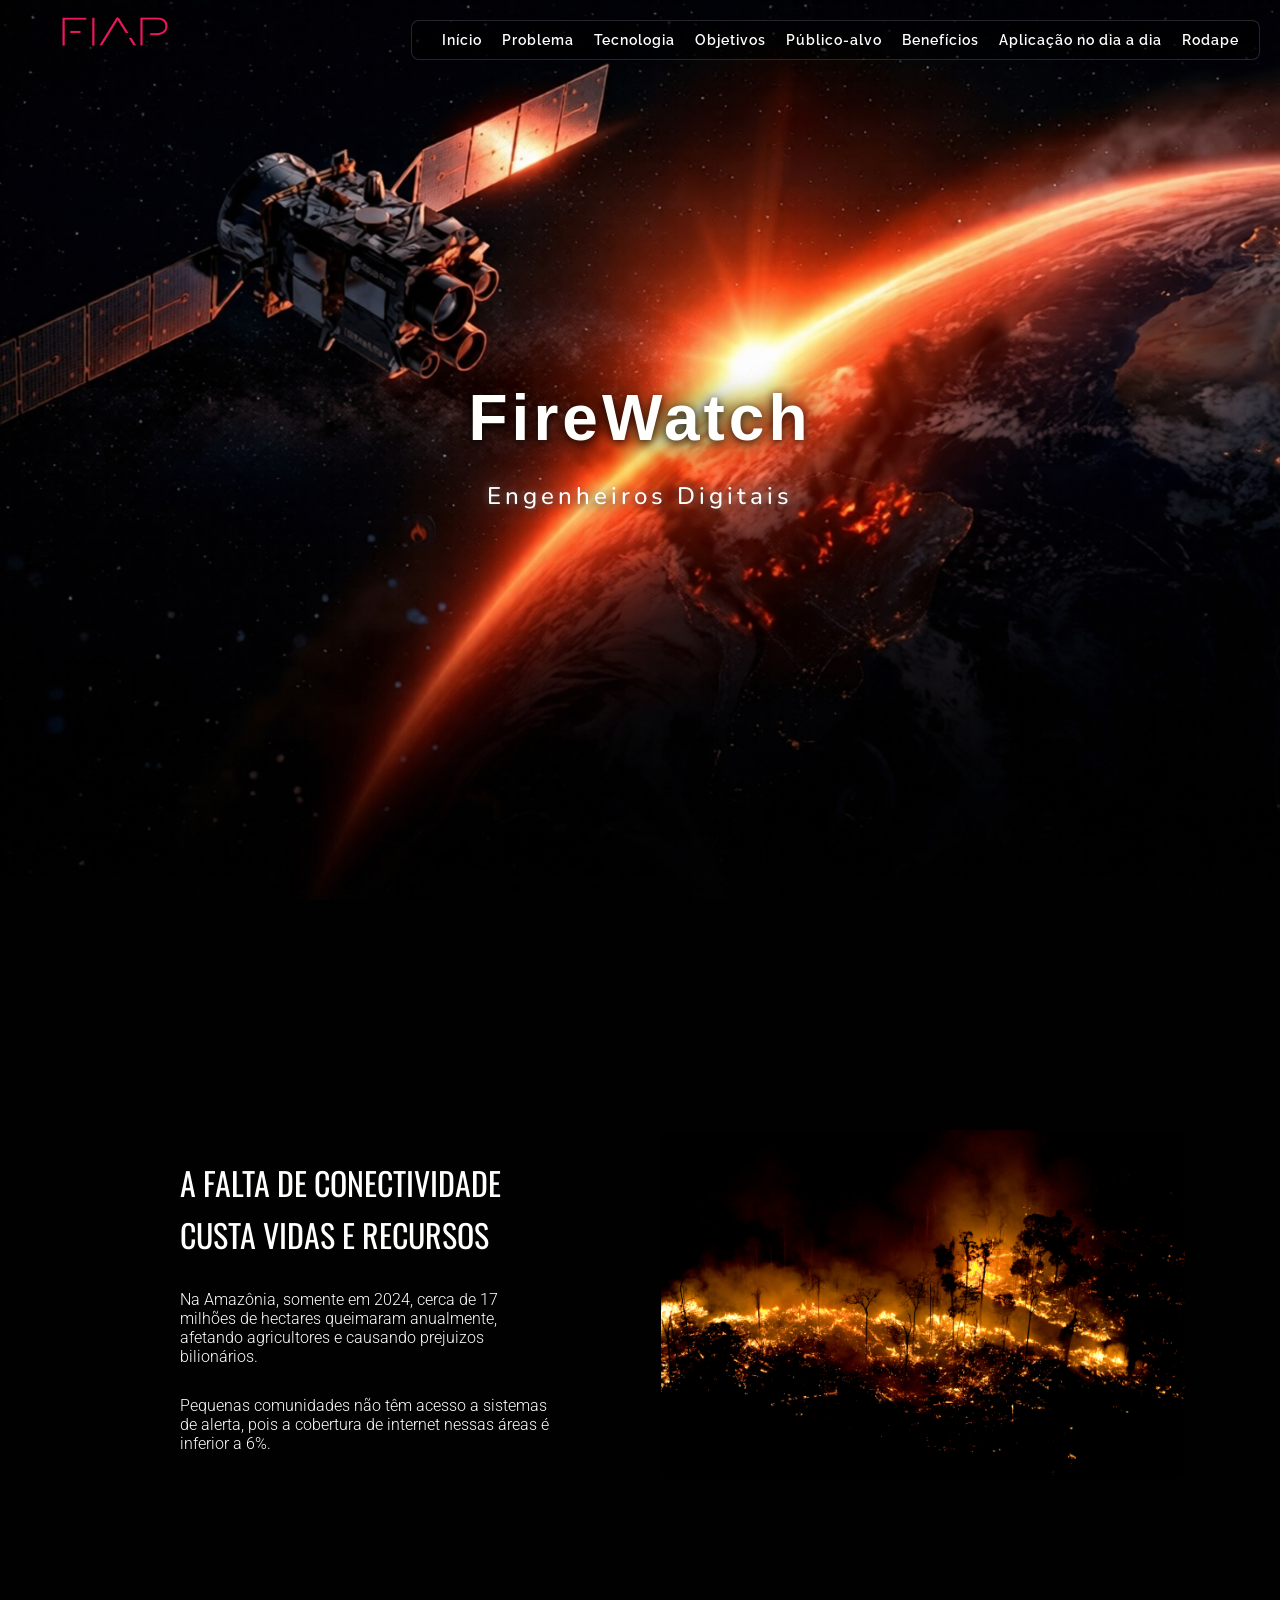
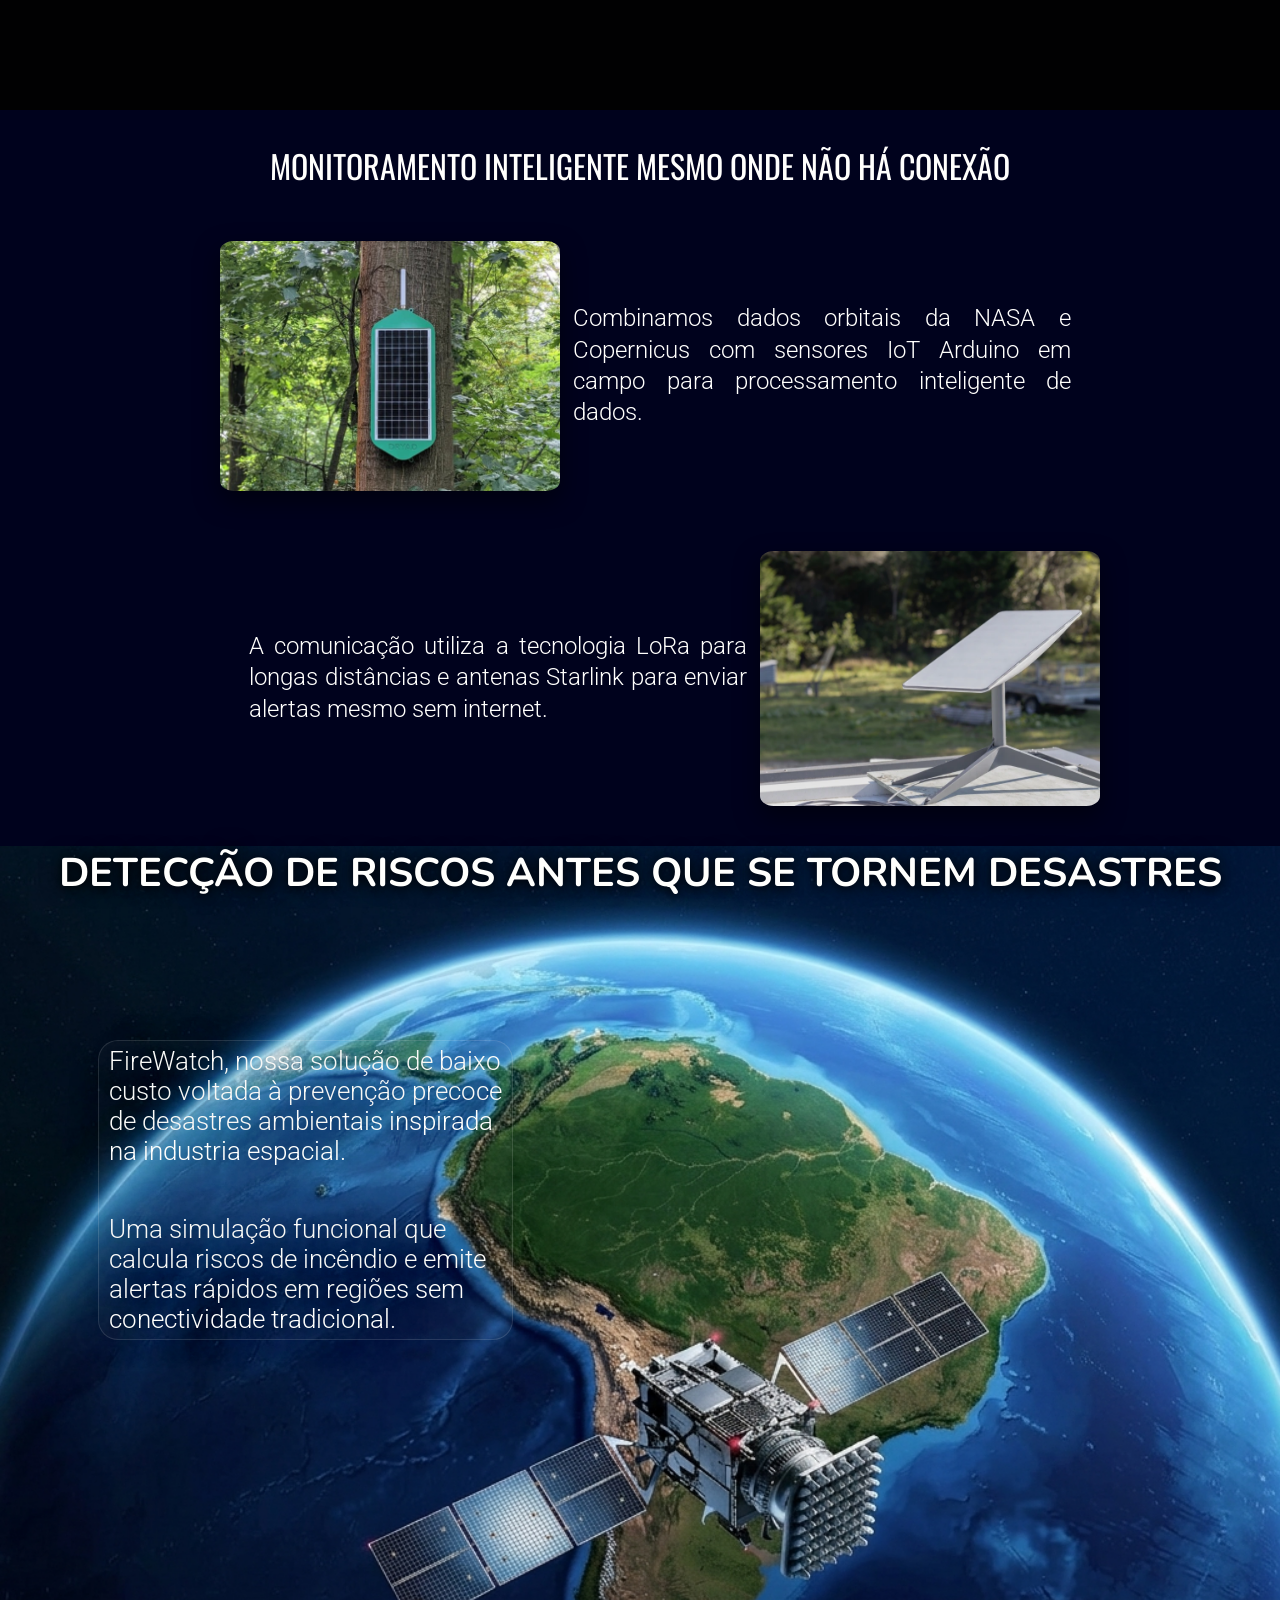
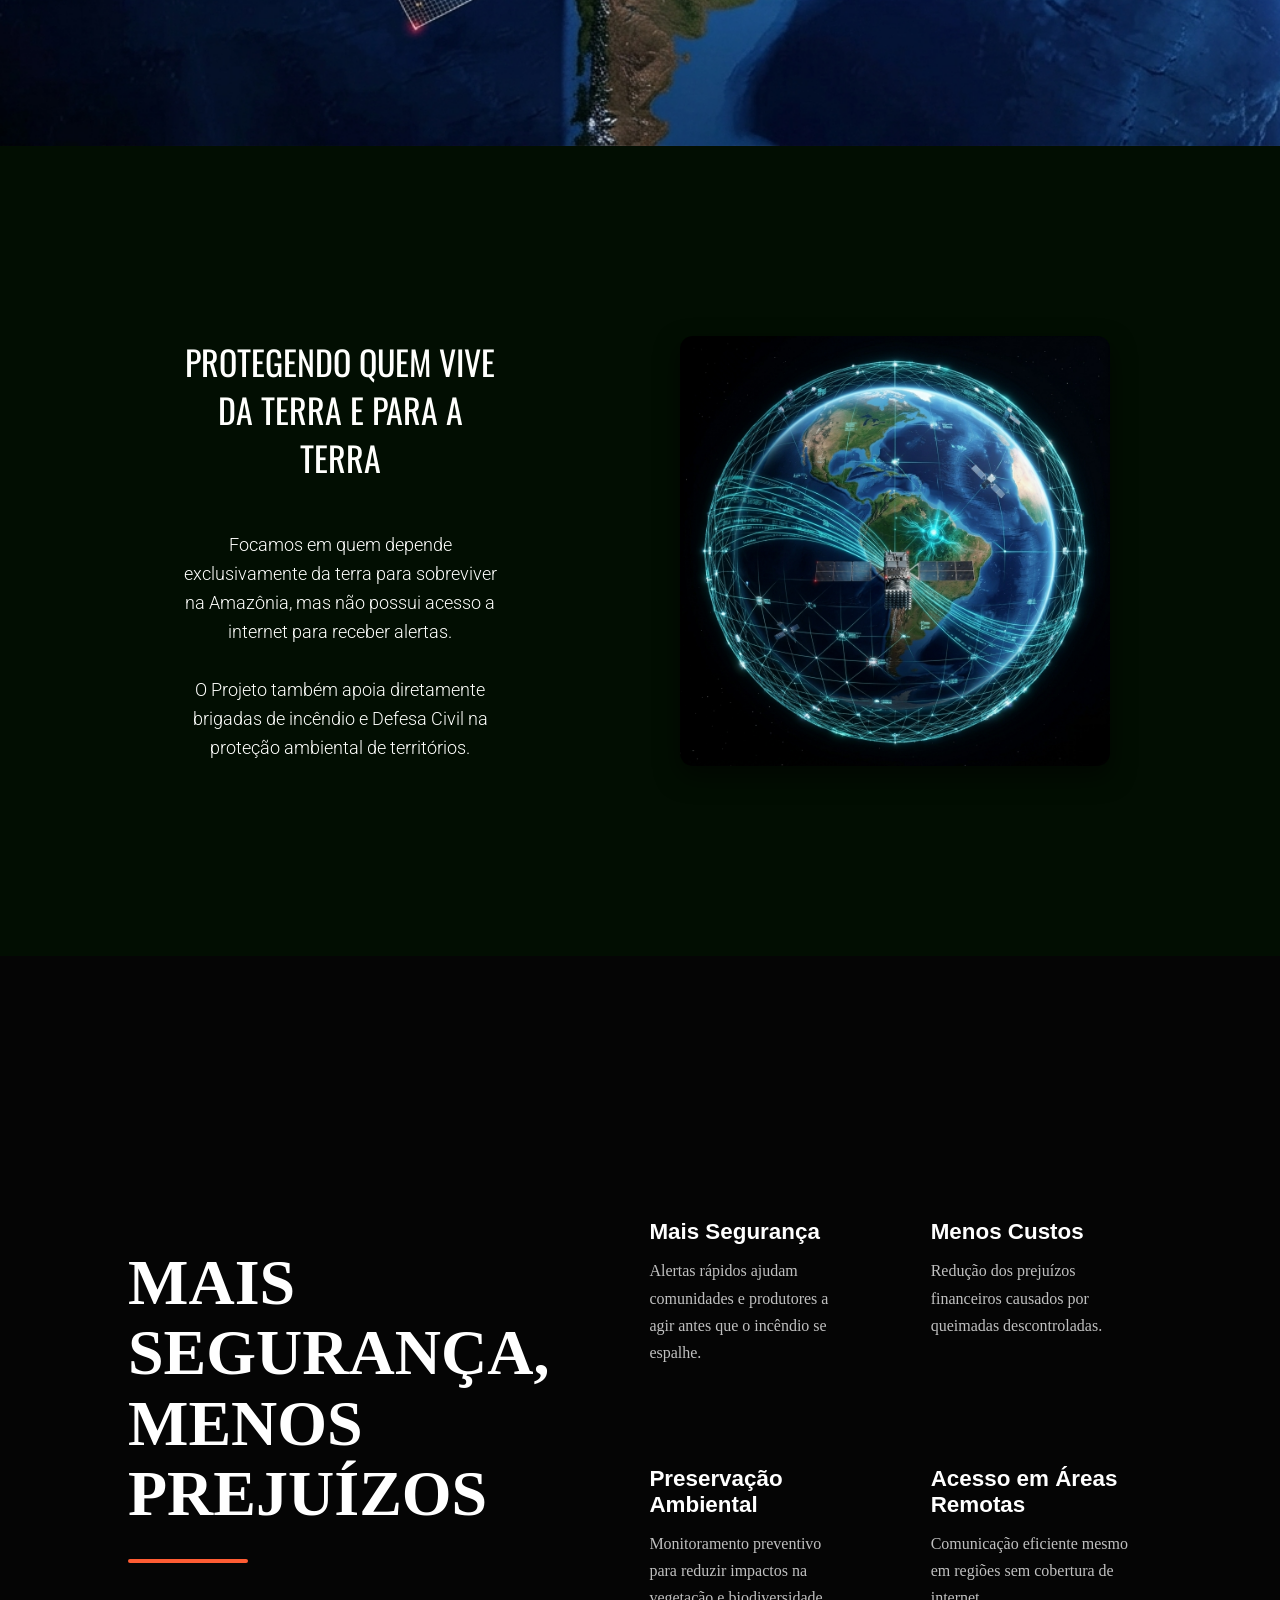
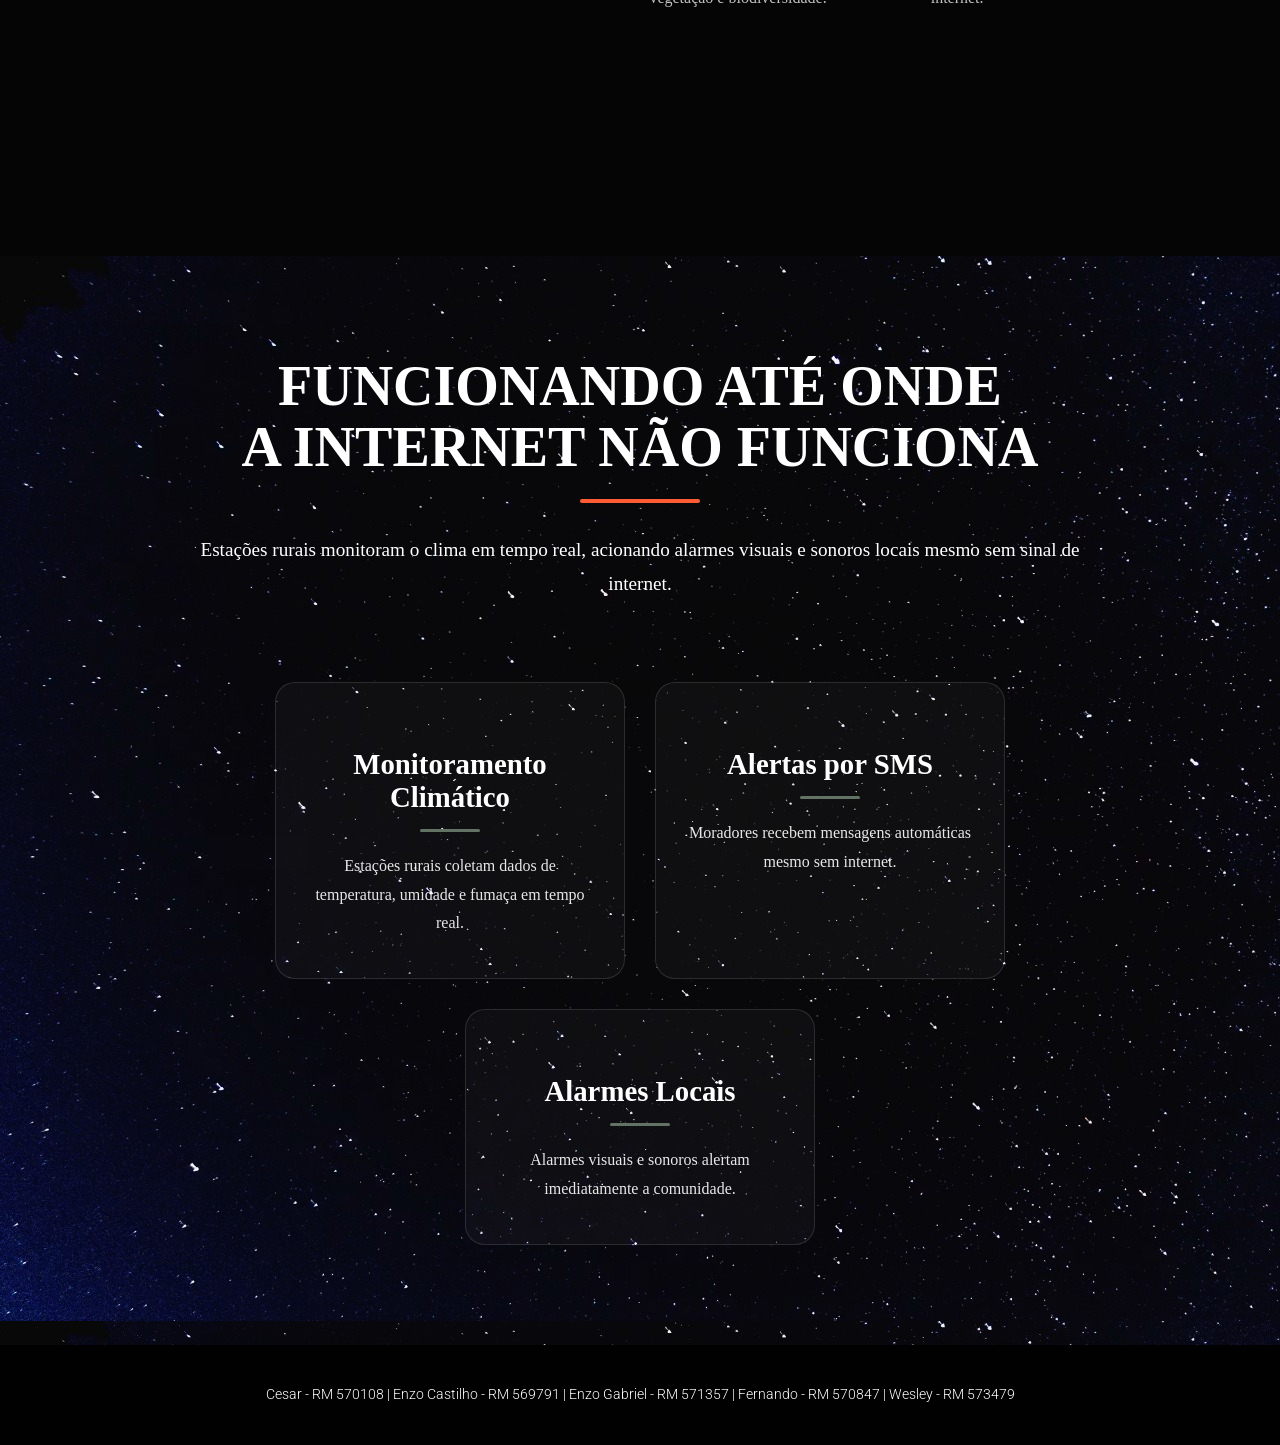
==== commit 94babca3: "feat: alterações" ====
--- a/Conteúdo/index.html
+++ b/Conteúdo/index.html
@@ -1,6 +1,5 @@
 <!DOCTYPE html>
 <html lang="pt-br">
- 
 <head>
     <meta charset="UTF-8">
     <meta name="viewport" content="width=device-width, initial-scale=1.0">
@@ -9,14 +8,12 @@
     <link rel="favicon icon" href="/Imagens/Eng. Dig. logo-p.png">
     <link href="https://fonts.googleapis.com/css2?family=Nunito:wght@400;700;800&family=Raleway:wght@400;600&display=swap%22%22" rel="stylesheet">
 </head>
- 
 <body>
     <main>
         <section class="header-Sec">
             <header>
                 <img src="/Imagens/logo-fiap.png" alt="logo fiap" class="logofiap">
                 <h1>FireWatch<br><span class="subtitulo">Engenheiros Digitais</span></h1>
-                <!--adicionar a imagem da logo da fiap -->
                 <nav class="sec-menu">
                     <ul class="sec-lista">
                         <li><a href="" class="item-menu">Início</a></li>
@@ -29,10 +26,9 @@
                         <li><a href="#rodape" class="item-menu">Rodape</a></li> 
                     </ul>
                 </nav>
- 
             </header>
         </section>
-        <section id="sec-1"> <!--Problema-->
+        <section id="sec-1"> 
             <div class="div-txt">
                 <h2 class="h2-txt">A FALTA DE CONECTIVIDADE CUSTA VIDAS E RECURSOS</h2>
                 <p class="txt-s1">Na Amazônia, somente em 2024, cerca de 17 milhões de hectares queimaram anualmente,
@@ -45,8 +41,7 @@
                     alt=" Imagem de uma queimada ocorrendo a noite na Amazônia">
             </div>
         </section>
- 
-        <section id="sec-2">  <!-- Tecnologia -->
+        <section id="sec-2">
             <div class="sec2-container">   
                 <h2>MONITORAMENTO INTELIGENTE MESMO ONDE NÃO HÁ CONEXÃO</h2>
                 <div class="sec2-parte1">
@@ -68,8 +63,7 @@
                 </div>
             </div>
         </section>
- 
-        <section id="sec-3"> <!--Objetivos-->
+        <section id="sec-3"> 
             <h2 id="h2-sec3">DETECÇÃO DE RISCOS ANTES QUE SE TORNEM DESASTRES</h2>
             <div class="div-txt-s3">
                 <p class="sec3-txt">FireWatch, nossa solução de baixo custo voltada à prevenção precoce de desastres
@@ -78,8 +72,7 @@
                     regiões sem conectividade tradicional.</p>
             </div>
         </section>
- 
-        <section id="sec-4"> <!-- Público-alvo -->
+        <section id="sec-4">
                 <div class="sec4-container">
                     <div class="sec4-div-txt">
                         <h2>PROTEGENDO QUEM VIVE DA TERRA E PARA A TERRA</h2>
@@ -91,132 +84,95 @@
                     </div>
                 </div>
         </section>
- 
-        <section id="sec-5"> <!-- Benefícios -->
- 
+        <section id="sec-5"> 
             <div class="beneficios-container">
- 
                 <div class="beneficios-titulo">
                     <h2>
                         MAIS SEGURANÇA,<br>
                         MENOS PREJUÍZOS
                     </h2>
- 
                     <div class="linha-beneficios"></div>
                 </div>
- 
                 <div class="beneficios-grid">
- 
                     <div class="beneficio">
-                        <div class="beneficio-icon">🛡️</div>
- 
+                        <div class="beneficio-icon"></div>
                         <h3>Mais Segurança</h3>
- 
                         <p>
                             Alertas rápidos ajudam comunidades e produtores
                             a agir antes que o incêndio se espalhe.
                         </p>
                     </div>
- 
                     <div class="beneficio">
-                        <div class="beneficio-icon">💰</div>
- 
+                        <div class="beneficio-icon"></div>
                         <h3>Menos Custos</h3>
- 
                         <p>
                             Redução dos prejuízos financeiros causados
                             por queimadas descontroladas.
                         </p>
                     </div>
- 
                     <div class="beneficio">
-                        <div class="beneficio-icon">🌳</div>
- 
+                        <div class="beneficio-icon"></div>
                         <h3>Preservação Ambiental</h3>
- 
                         <p>
                             Monitoramento preventivo para reduzir impactos
                             na vegetação e biodiversidade.
                         </p>
                     </div>
- 
                     <div class="beneficio">
-                        <div class="beneficio-icon">📶</div>
- 
+                        <div class="beneficio-icon"></div>
                         <h3>Acesso em Áreas Remotas</h3>
- 
                         <p>
                             Comunicação eficiente mesmo em regiões sem
                             cobertura de internet.
                         </p>
                     </div>
- 
                 </div>
- 
             </div>
- 
         </section>
- 
-        <section id="sec-6"> <!-- Aplicação no dia a dia -->
- 
- 
+    <section id="sec-6">
             <h2>
                 FUNCIONANDO ATÉ ONDE<br>
                 A INTERNET NÃO FUNCIONA
             </h2>
- 
             <p class="descricao">
                 Estações rurais monitoram o clima em tempo real,
                 acionando alarmes visuais e sonoros locais mesmo sem sinal de internet.
             </p>
- 
             <div class="cards">
- 
                 <div class="card">
-                    <div class="icone">📡</div>
- 
+                    <div class="icone"></div>
                     <h3>Monitoramento Climático</h3>
- 
                     <p>
                         Estações rurais coletam dados de temperatura,
                         umidade e fumaça em tempo real.
                     </p>
                 </div>
- 
                 <div class="card">
-                    <div class="icone">📱</div>
- 
+                    <div class="icone"></div>
                     <h3>Alertas por SMS</h3>
- 
                     <p>
                         Moradores recebem mensagens automáticas
                         mesmo sem internet.
                     </p>
                 </div>
- 
                 <div class="card">
-                    <div class="icone">🚨</div>
- 
+                    <div class="icone"></div>
                     <h3>Alarmes Locais</h3>
- 
                     <p>
                         Alarmes visuais e sonoros alertam
                         imediatamente a comunidade.
                     </p>
                 </div>
- 
             </div>
- 
         </section>
- 
         <section id="rodape">
             <div>
-                <p>Cesar - RM 570108 <br> Enzo Castilho - RM 569791 <br> Enzo Gabriel - RM 571357 <br> Fernando - RM
-                    570847 <br> Wesley - RM 573479</p>
+                <p class="rodape-text">
+                    Cesar - RM 570108  |  Enzo Castilho - RM 569791  |  Enzo Gabriel - RM 571357  |  Fernando - RM
+                    570847  |  Wesley - RM 573479  
+                </p>
             </div>
         </section>
     </main>
- 
 </body>
- 
 </html>
--- a/Estilo/style.css
+++ b/Estilo/style.css
@@ -1,4 +1,4 @@
-/* FONTES */
+
 @font-face{
     font-family: Lato;
     src: url(../Fontes/Lato-Regular.woff2);
@@ -12,8 +12,7 @@
     src: url(../Fontes/Roboto-VariableFont_wdth\,wght.ttf);
     font-weight: 300;
 }
- 
-/* VARIÁVEIS E RESET CSS */
+
 :root {
     --spacing-sm: 10px;
     --spacing-md: 20px;
@@ -21,12 +20,11 @@
     --color-almost-White: #FFFFFD;
     --color-yellow: #CCC23E;
     --color-fire: #ff5c33;
-    --color-navy-Blue: #10206E;
+    --color-navy-Blue: #00021d;
     --color-forest-green: #265C00;
     --color-dark-green: #020E02;
     --color-dark-gray: #010102;
 }
- 
 
 *{
     margin: 0;
@@ -34,16 +32,14 @@
     box-sizing: border-box;
     scroll-behavior: smooth;
 }
- 
-/* HEADER DA PÁGINA */
- 
+
 .logofiap{
     position: absolute;
     left: 50px;  
     top: -11px;  
     width: 130px;
 }
- 
+
 .header-Sec {
     background-image: url(../Imagens/Satelite-inicio-2.jpg);
     background-size: cover;
@@ -55,7 +51,7 @@
     align-items: center;
     position: relative;
 }
- 
+
 header {
     display: flex;
     justify-content: center;
@@ -64,7 +60,7 @@
     width: 100%;
     height: 100%;
 }
- 
+
 h1 {
     font-family: 'Orbitron', sans-serif;
     font-size: 4rem;
@@ -75,7 +71,7 @@
     line-height: 1;
     text-shadow: 0px 0px 30px rgba(0, 0, 0, 0.9), 0px 2px 10px rgba(0, 0, 0, 0.8);
 }
- 
+
 .subtitulo {
     font-family: 'Nunito', sans-serif;
     font-size: 1.5rem;
@@ -86,7 +82,7 @@
     0px 0px 10px rgba(255, 255, 255, 0.4),
     0px 2px 10px rgba(0, 0, 0, 0.9);
 }
- 
+
 .sec-menu {
     position: absolute;
     top: var(--spacing-md);
@@ -96,13 +92,13 @@
     border-radius: 8px;
     border: 1px solid rgba(255, 255, 255, 0.15);
 }
- 
+
     .sec-lista {
         display: flex;
         gap: var(--spacing-md);
         list-style: none;
     }
- 
+
 .item-menu{
     text-decoration: none;
     color: var(--color-almost-White);
@@ -111,19 +107,17 @@
     font-weight: 600;
     letter-spacing: 1px;
 }
- 
+
 .item-menu:hover {
     color: var(--color-yellow);  
 }
- 
+
 .sec-lista {
     display: flex;
     gap: var(--spacing-md);
     margin-left: var(--spacing-sm);
 }
- 
-/* SEÇÃO 1 */
- 
+
 #sec-1{
 display: flex;
 flex-direction: row;
@@ -134,7 +128,7 @@
 padding: 160px;
 min-height: 90vh;
 }
- 
+
 .div-txt{
 width: 60%;
 display: flex;
@@ -144,7 +138,7 @@
 gap: var(--spacing-lg);
 padding: var(--spacing-md);
 }
- 
+
 .div-s1-img{
 display: flex;
 justify-content: center;
@@ -155,7 +149,7 @@
 max-width: 100%;
 min-height: 100px;
 }
- 
+
 .sec1-img{
 width: 100%;
 height: 100%;
@@ -164,7 +158,7 @@
 box-shadow: inset 0px 0px 20px 5px rgba(0, 0, 0, 0.9);
 margin-left: 150px;
 }
- 
+
 .h2-txt {
 font-family: 'Oswald', sans-serif;
 font-weight: 400;
@@ -173,7 +167,7 @@
 line-height: 1.6;
 text-align: left;
 }
- 
+
 .txt-s1{
 font-family: 'Roboto', sans-serif;
 text-align: left;
@@ -271,7 +265,7 @@
     height: 100vh;
     min-height: 90vh;
 }
- 
+
 #h2-sec3{
     font-family: 'nunito', sans-serif;
     color: var(--color-almost-White);
@@ -311,9 +305,6 @@
     color: var(--color-dark-gray);
     font-weight: 600;
 }
- 
-/* SEÇÃO 4 */
-
 #sec-4 {
     display: flex;
     justify-content: center;
@@ -376,17 +367,10 @@
     display: block;
     box-shadow: 0px 10px 25px rgba(0, 0, 0, 0.5); 
 }
- 
-
-/*seção 6*/
- 
 #sec-6 {
     min-height: 100vh;
- 
     background-image:url(/Imagens/fundo-sec6.jpeg);
- 
     padding: 100px 10%;
- 
     display: flex;
     flex-direction: column;
     align-items: center;
@@ -394,146 +378,90 @@
     color: white;
     text-align: center;
 }
- 
-/* TÍTULO */
-
 #sec-6 h2 {
     font-size: 3.5rem;
     font-weight: 800;
- 
     line-height: 1.1;
- 
     margin-bottom: 30px;
 }
+
+
 
 #sec-6 h2::after {
     content: "";         /* CONTENT??? */
     display: block;
-    
     width: 120px;
     height: 4px;
-    
     margin: 20px auto 0;
-    
     background: #ff5c33;
- 
     border-radius: 10px;
 }
- 
-/* DESCRIÇÃO */
-
 .descricao {
     max-width: 900px;
-    
     font-size: 1.2rem;
- 
     line-height: 1.8;
-    
     margin-bottom: 80px;
 }
- 
-/* CONTAINER DOS CARDS */
- 
 .cards {
     display: flex;
- 
-    justify-content: center;
- 
+    justify-content: center;
     gap: 30px;
-    
     flex-wrap: wrap;
- 
-    width: 100%;
-}
-
-/* CARD */
-
+    width: 100%;
+}
 .card {
     width: 350px;
- 
     padding: 40px 30px;
-    
     border-radius: 20px;
-    
     background: rgba(255,255,255,0.03);
-    
     border: 1px solid rgba(255,255,255,0.12);
-    
     transition: 0.3s ease;
 }
- 
 .card:hover {
     transform: translateY(-8px);
- 
     border-color: #ff7e33;
 }
- 
-/* ÍCONES */
- 
 .icone {
     font-size: 4rem;
-    
     color: #ff5c33;
-    
     margin-bottom: 25px;
 }
- 
-/* TÍTULO DOS CARDS */
-
 .card h3 {
     font-size: 1.8rem;
-    
     font-weight: 700;
- 
     margin-bottom: 20px;
 }
-
-/* LINHA LARANJA */
 
 .card h3::after {
     content: "";
-    
     display: block;
-    
     width: 60px;
     height: 3px;
-    
     background: #627265;
-    
-    margin: 15px auto;
-    
+    margin: 15px auto;    
     border-radius: 10px;
 }
- 
-/* TEXTO */
- 
+
+
 .card p {
     line-height: 1.8;
- 
     font-size: 1rem;
- 
     color: rgba(255,255,255,0.9);
 }
- 
- 
+
 #sec-5{
     min-height: 100vh;
-    
     background: #050505;
-    
-    display: flex;
-    align-items: center;
-    
+    display: flex;
+    align-items: center;
     padding: 120px 10%;
 }
 
 .beneficios-container {
     width: 100%;
-    
     display: flex;
     justify-content: space-between;
     align-items: center;
- 
     gap: 80px;
 }
 
@@ -544,84 +472,63 @@
 }
  
 .beneficios-titulo h2 {
-    
-   
     font-size: 4rem;
-    
     font-weight: 800;
-    
     line-height: 1.1;
- 
     color: white;
 }
 
 .linha-beneficios {
     width: 120px;
     height: 4px;
- 
     background: #ff5c33;
-    
     margin-top: 30px;
-    
     border-radius: 999px;
 }
- 
-/* LADO DIREITO */
 
 .beneficios-grid {
     flex: 2;
- 
-    display: grid;
-    
-    grid-template-columns: repeat(2, 1fr);    /* GRID-----?????? */
+    display: grid;    
+    grid-template-columns: repeat(2, 1fr);    
     gap: 40px;
 }
- 
+
 .beneficio {
     padding: 20px;
 }
- 
+
 .beneficio-icon {
     font-size: 2.8rem;
- 
     margin-bottom: 20px;
 }
- 
 .beneficio h3 {
- 
     font-family:Arial, Helvetica, sans-serif;
     color: white;
-    
-    font-size: 1.4rem;
-    
+    font-size: 1.4rem;    
     margin-bottom: 12px;
 }
- 
+
 .beneficio p {
     color: rgba(255,255,255,.75);
- 
     line-height: 1.7;
 }
 
 #rodape{
-    display: flex;
-    justify-content: center;
-    text-align: left;
+width: 100%;
+    height: 100px;
     background-color: var(--color-dark-gray);
-    color: var(--color-almost-White);
-    font-family: 'Raleway', sans-serif;
-    padding: 15px;
-}
-
-/* animation: zoomEffect 20s infinite alternate;
-position: relative;
-
-@keyframes zoomEffect {
-    0% {
-        background-size: 100%;
-        }
-        100% {
-        background-size: 110%;
-    }
-}
-aumenta 10% suavemente da imagem. testar depois de finalizar tudo*/+    border-top: 1px solid var(--cor-primaria);
+    display: flex;
+    justify-content: center;
+    align-items: center;
+    gap: var(--spacing-md);
+    padding: var(--spacing-xl);
+}
+
+.rodape-text {
+    color: var(--color-almost-White);
+    font-family: 'Roboto', sans-serif;
+    font-size: 0.9rem;
+    text-align: center;
+    justify-content: wrap;
+}
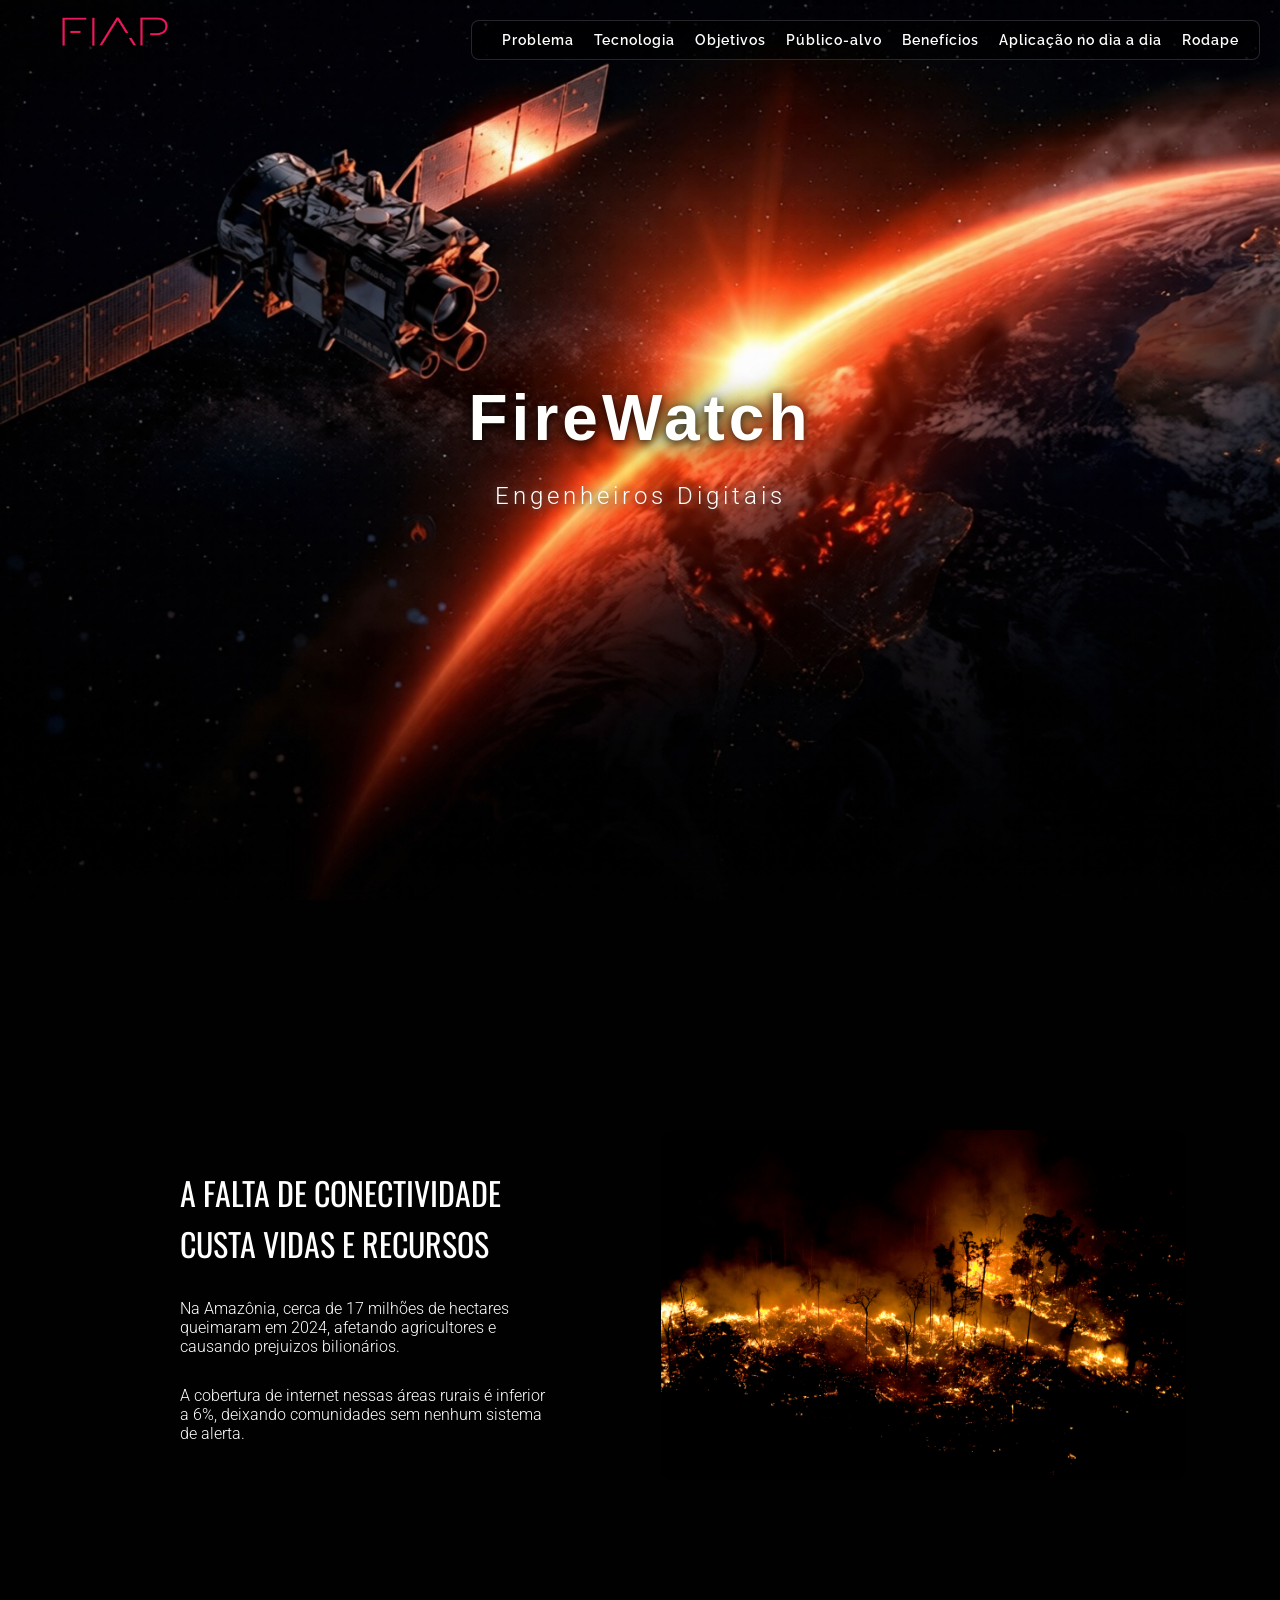
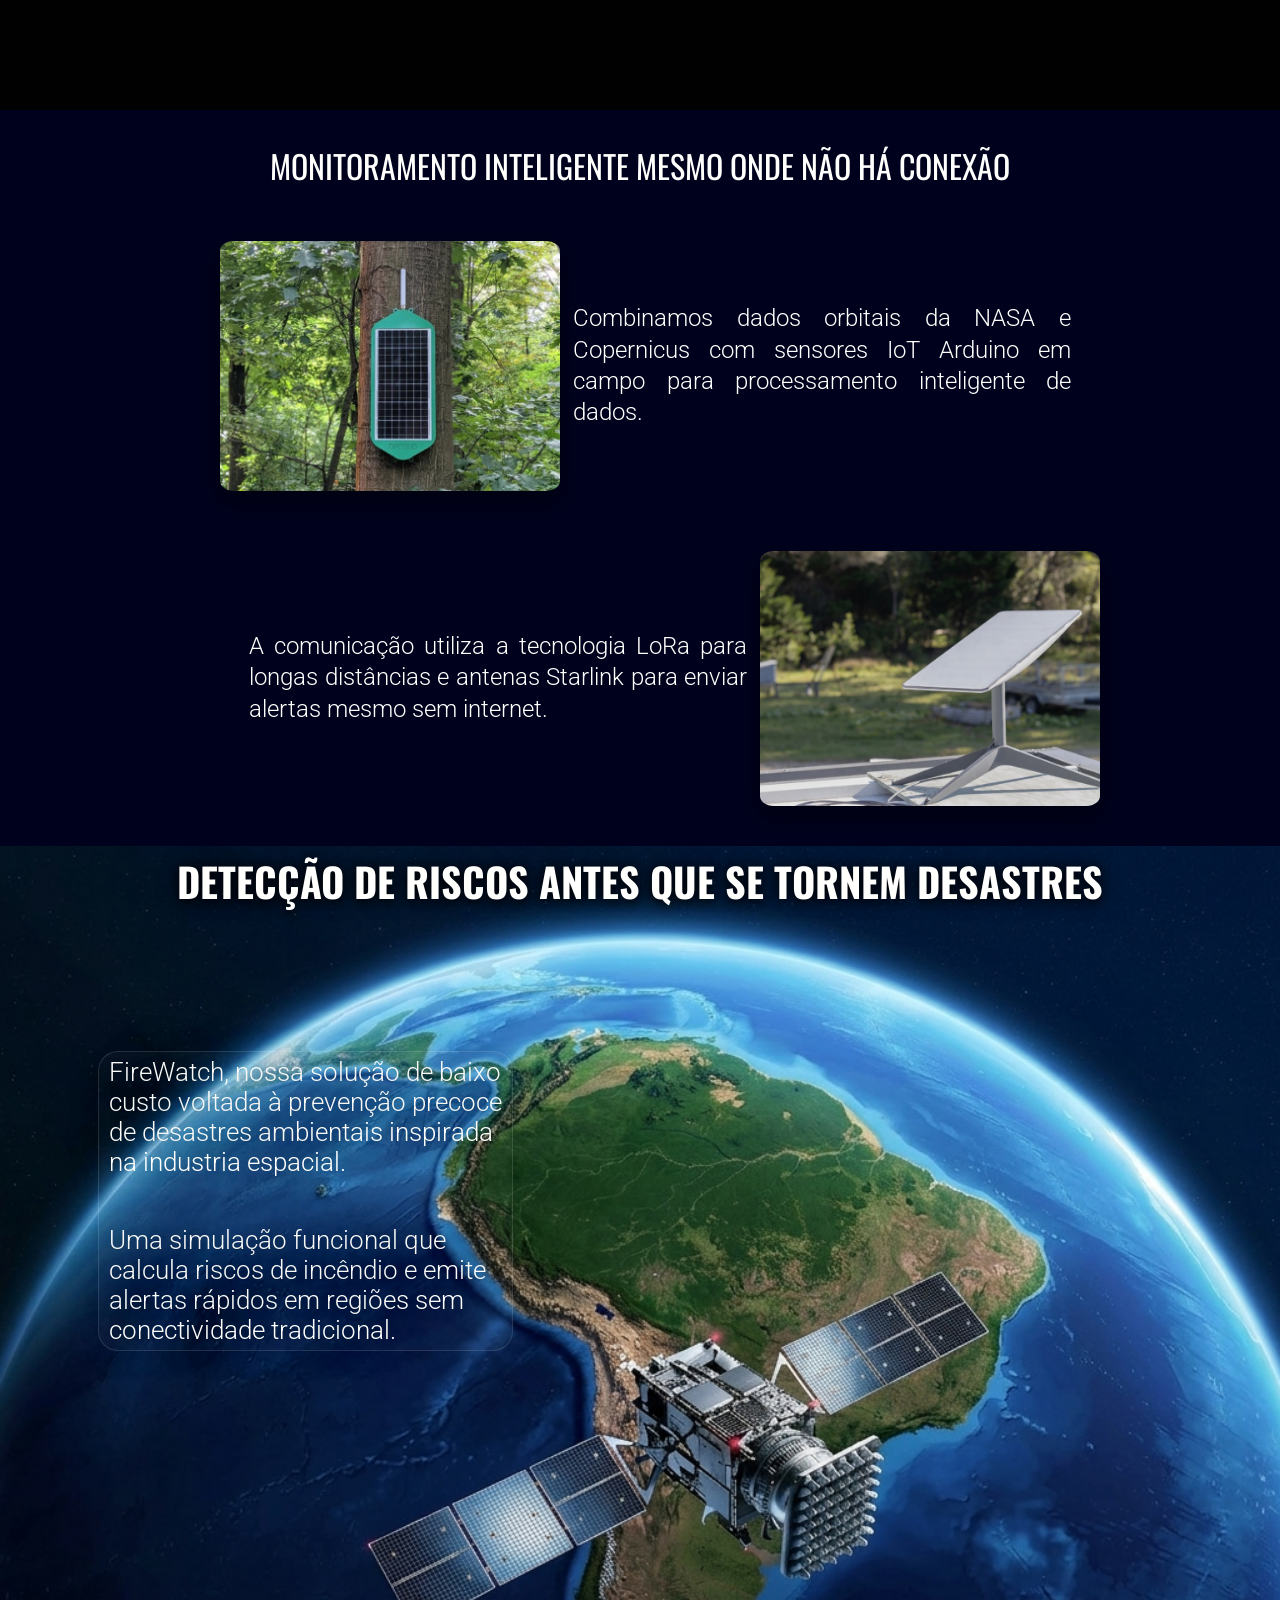
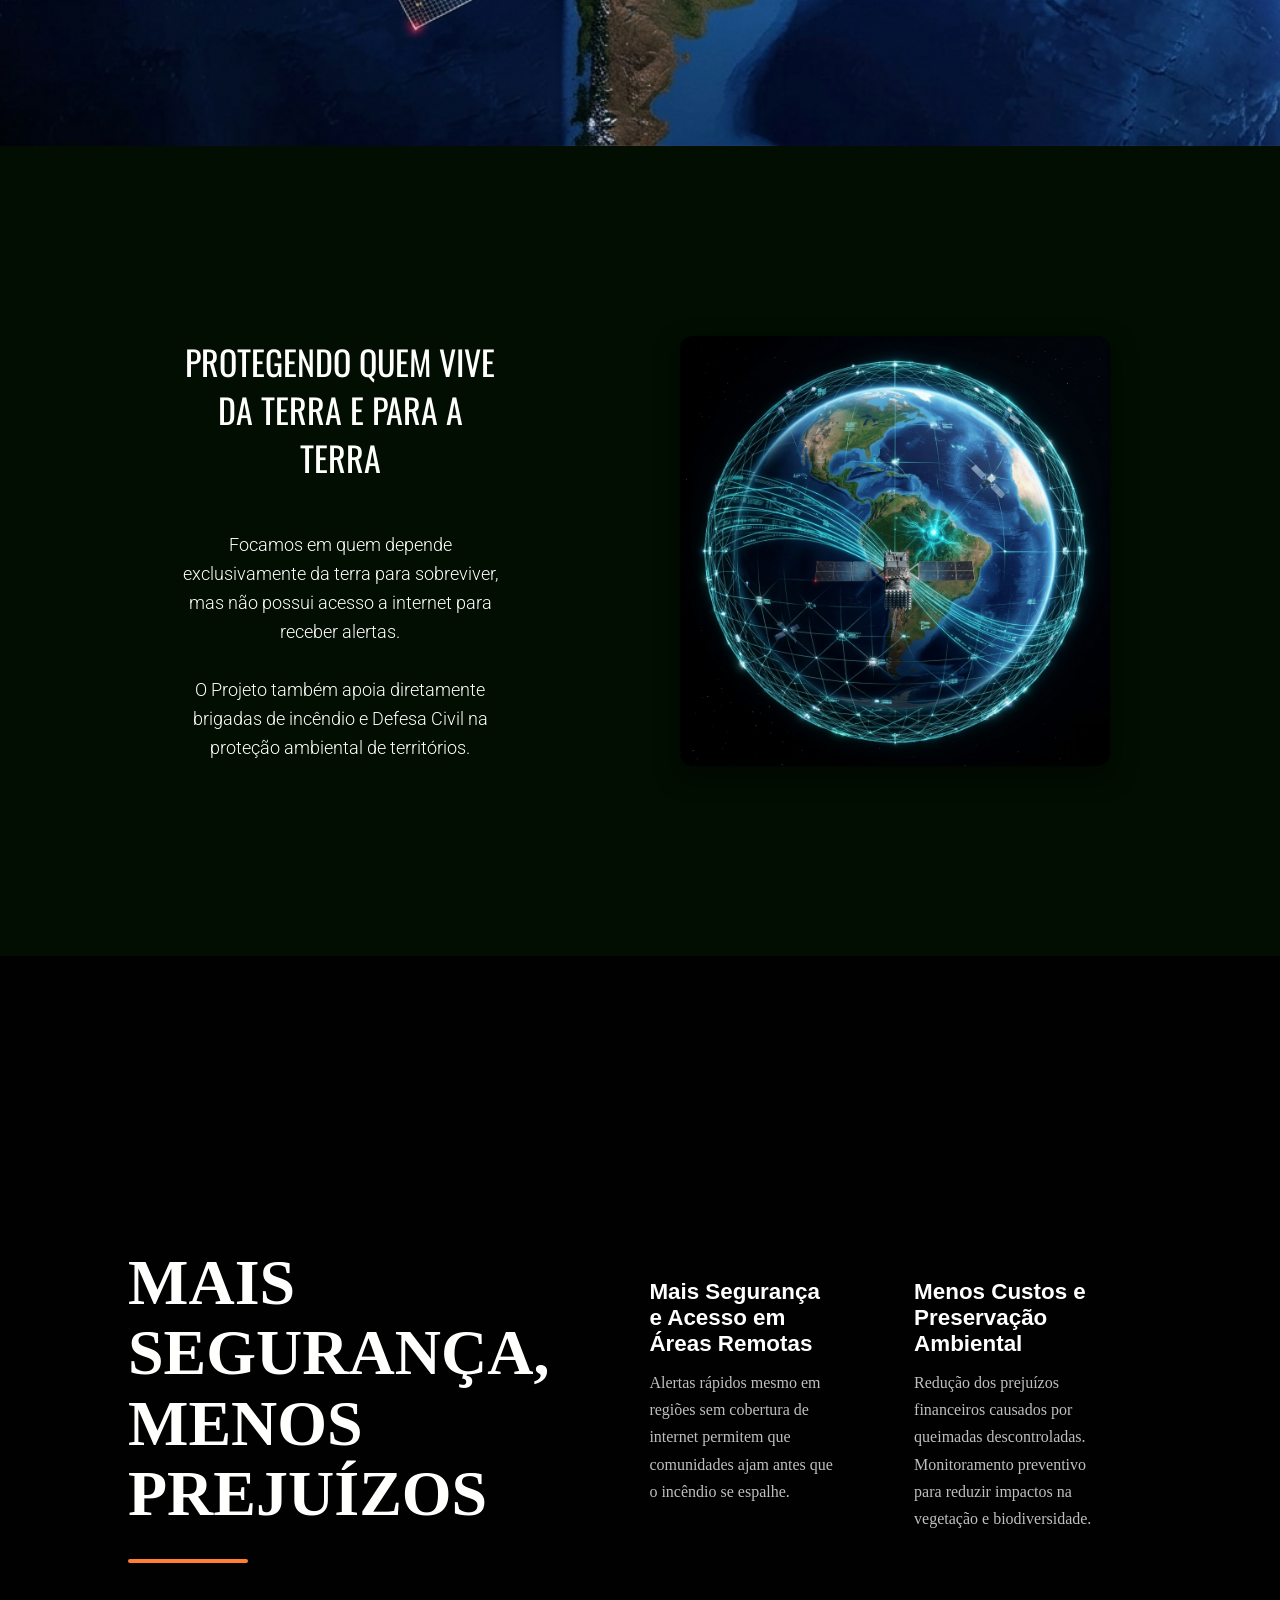
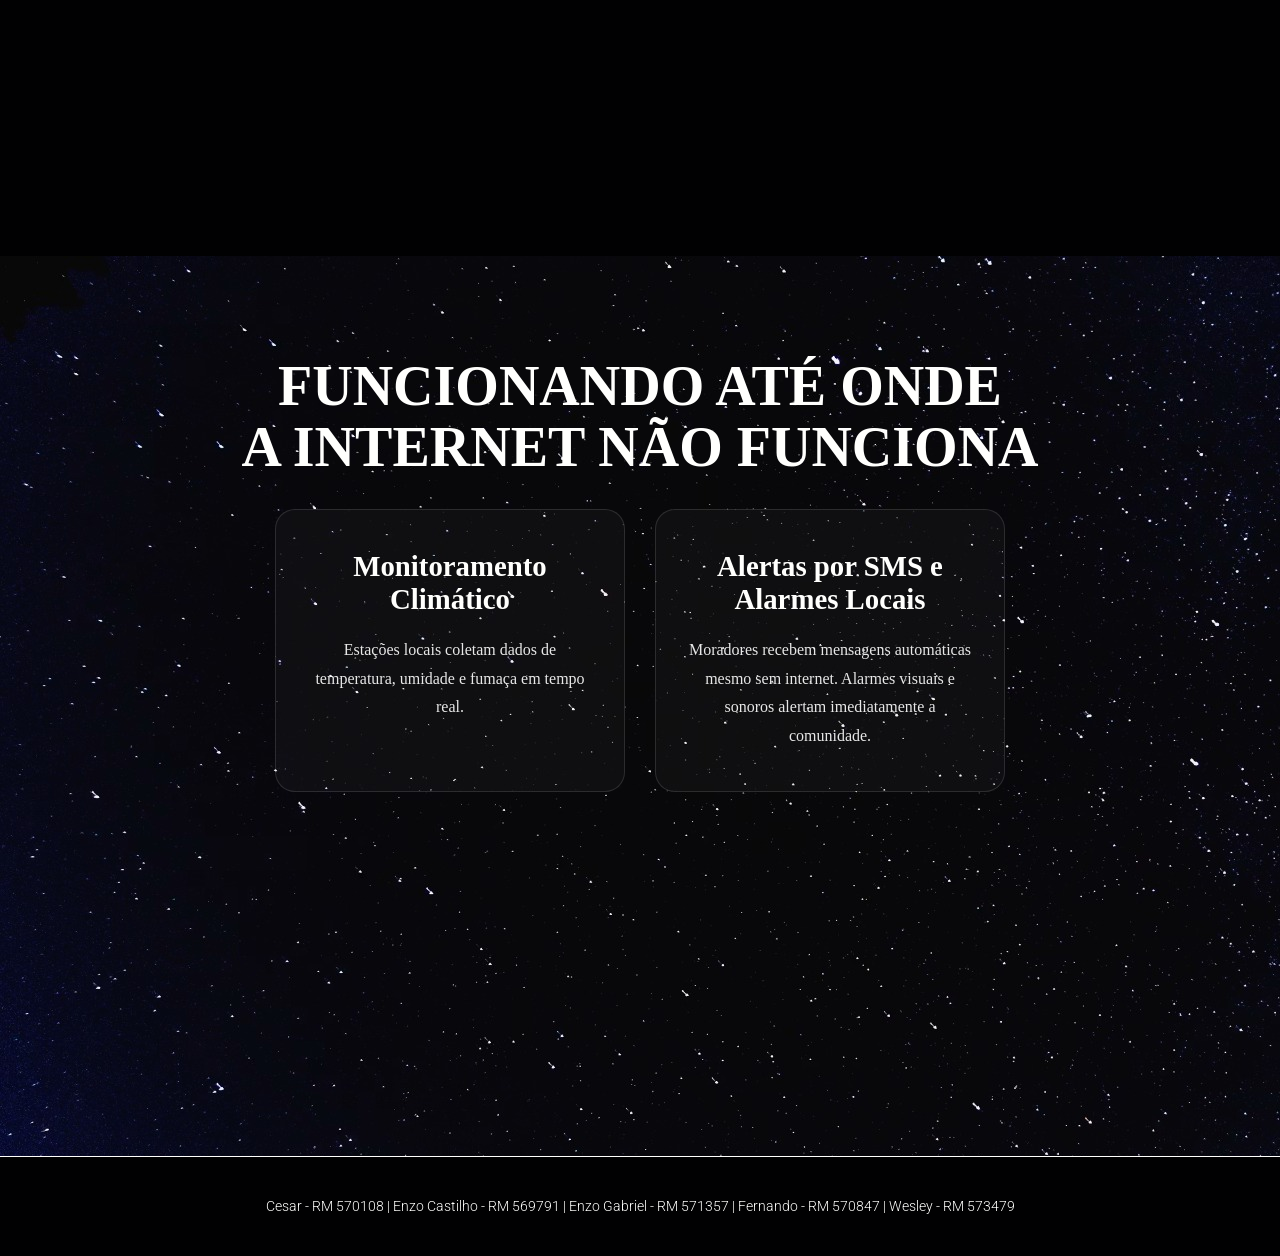
==== commit b8e67a6b: "Revisão Final" ====
--- a/Conteúdo/index.html
+++ b/Conteúdo/index.html
@@ -6,7 +6,7 @@
     <title>FireWatch</title>
     <link rel="stylesheet" href="/Estilo/style.css">
     <link rel="favicon icon" href="/Imagens/Eng. Dig. logo-p.png">
-    <link href="https://fonts.googleapis.com/css2?family=Nunito:wght@400;700;800&family=Raleway:wght@400;600&display=swap%22%22" rel="stylesheet">
+    <link href="https://fonts.googleapis.com/css2?family=Nunito:wght@400;700;800&family=Raleway:wght@400;600&display=swap" rel="stylesheet">
 </head>
 <body>
     <main>
@@ -16,7 +16,6 @@
                 <h1>FireWatch<br><span class="subtitulo">Engenheiros Digitais</span></h1>
                 <nav class="sec-menu">
                     <ul class="sec-lista">
-                        <li><a href="" class="item-menu">Início</a></li>
                         <li><a href="#sec-1" class="item-menu">Problema</a></li>
                         <li><a href="#sec-2" class="item-menu">Tecnologia</a></li>
                         <li><a href="#sec-3" class="item-menu">Objetivos</a></li>
@@ -31,13 +30,12 @@
         <section id="sec-1"> 
             <div class="div-txt">
                 <h2 class="h2-txt">A FALTA DE CONECTIVIDADE CUSTA VIDAS E RECURSOS</h2>
-                <p class="txt-s1">Na Amazônia, somente em 2024, cerca de 17 milhões de hectares queimaram anualmente,
+                <p class="txt-s1">Na Amazônia, cerca de 17 milhões de hectares queimaram em 2024,
                     afetando agricultores e causando prejuizos bilionários.</p>
-                <p class="txt-s1">Pequenas comunidades não têm acesso a sistemas de alerta, pois a cobertura de internet
-                    nessas áreas é inferior a 6%.</p>
+                <p class="txt-s1">A cobertura de internet nessas áreas rurais é inferior a 6%, deixando comunidades sem nenhum sistema de alerta.</p>
             </div>
             <div class="div-s1-img">
-                <img class="sec1-img" src="../Imagens/Queimada-Amazon.jpg"
+                <img class="sec1-img" src="/Imagens/Queimada-Amazon.jpg"
                     alt=" Imagem de uma queimada ocorrendo a noite na Amazônia">
             </div>
         </section>
@@ -45,19 +43,19 @@
             <div class="sec2-container">   
                 <h2>MONITORAMENTO INTELIGENTE MESMO ONDE NÃO HÁ CONEXÃO</h2>
                 <div class="sec2-parte1">
-                    <div class="sec2-div-img1">
+                    <div class="sec2-div-img">
                         <img class="sec2-img" src="/Imagens/Sensor-IoT.jpg" alt="Sensor IoT instalado em uma árvore para monitoramento de focos de calor.">
                     </div>
-                    <div class="sec2-div-txt1">
+                    <div class="sec2-div-txt">
                         <p>Combinamos dados orbitais da NASA e Copernicus com sensores IoT Arduino em campo para processamento inteligente
                         de dados.</p>
                     </div>
                 </div>
                 <div class="sec2-parte2">
-                    <div class="sec2-div-txt2">
+                    <div class="sec2-div-txt">
                         <p id="p-sec2">A comunicação utiliza a tecnologia LoRa para longas distâncias e antenas Starlink para enviar alertas mesmo sem internet.</p>
                     </div>
-                    <div class="sec2-div-img2">
+                    <div class="sec2-div-img">
                         <img class="sec2-img" src="/Imagens/Antena-Starlink.webp" alt="Antena Starlink instalada em telhado de residência próximo a uma floresta.">
                     </div>
                 </div>
@@ -76,7 +74,7 @@
                 <div class="sec4-container">
                     <div class="sec4-div-txt">
                         <h2>PROTEGENDO QUEM VIVE DA TERRA E PARA A TERRA</h2>
-                        <p>Focamos em quem depende exclusivamente da terra para sobreviver na Amazônia, mas não possui acesso a internet para receber alertas.</p>
+                        <p>Focamos em quem depende exclusivamente da terra para sobreviver, mas não possui acesso a internet para receber alertas.</p>
                         <p>O Projeto também apoia diretamente brigadas de incêndio e Defesa Civil na proteção ambiental de territórios.</p>
                     </div>
                     <div class="sec4-div-img">
@@ -93,77 +91,43 @@
                     </h2>
                     <div class="linha-beneficios"></div>
                 </div>
-                <div class="beneficios-grid">
+                <div class="beneficios-div">
                     <div class="beneficio">
-                        <div class="beneficio-icon"></div>
-                        <h3>Mais Segurança</h3>
+                        <h3>Mais Segurança e Acesso em Áreas Remotas</h3>
                         <p>
-                            Alertas rápidos ajudam comunidades e produtores
-                            a agir antes que o incêndio se espalhe.
+                            Alertas rápidos mesmo em regiões sem cobertura de internet permitem que comunidades ajam antes que o incêndio se espalhe.
                         </p>
                     </div>
                     <div class="beneficio">
-                        <div class="beneficio-icon"></div>
-                        <h3>Menos Custos</h3>
+                        <h3>Menos Custos e Preservação Ambiental</h3>
                         <p>
                             Redução dos prejuízos financeiros causados
-                            por queimadas descontroladas.
-                        </p>
-                    </div>
-                    <div class="beneficio">
-                        <div class="beneficio-icon"></div>
-                        <h3>Preservação Ambiental</h3>
-                        <p>
-                            Monitoramento preventivo para reduzir impactos
+                            por queimadas descontroladas. Monitoramento preventivo para reduzir impactos
                             na vegetação e biodiversidade.
-                        </p>
-                    </div>
-                    <div class="beneficio">
-                        <div class="beneficio-icon"></div>
-                        <h3>Acesso em Áreas Remotas</h3>
-                        <p>
-                            Comunicação eficiente mesmo em regiões sem
-                            cobertura de internet.
                         </p>
                     </div>
                 </div>
             </div>
         </section>
     <section id="sec-6">
-            <h2>
-                FUNCIONANDO ATÉ ONDE<br>
-                A INTERNET NÃO FUNCIONA
-            </h2>
-            <p class="descricao">
-                Estações rurais monitoram o clima em tempo real,
-                acionando alarmes visuais e sonoros locais mesmo sem sinal de internet.
-            </p>
+            <h2> FUNCIONANDO ATÉ ONDE<br>  A INTERNET NÃO FUNCIONA </h2>
             <div class="cards">
                 <div class="card">
-                    <div class="icone"></div>
                     <h3>Monitoramento Climático</h3>
                     <p>
-                        Estações rurais coletam dados de temperatura,
+                        Estações locais coletam dados de temperatura,
                         umidade e fumaça em tempo real.
                     </p>
                 </div>
                 <div class="card">
                     <div class="icone"></div>
-                    <h3>Alertas por SMS</h3>
+                    <h3>Alertas por SMS e Alarmes Locais</h3>
                     <p>
                         Moradores recebem mensagens automáticas
-                        mesmo sem internet.
-                    </p>
-                </div>
-                <div class="card">
-                    <div class="icone"></div>
-                    <h3>Alarmes Locais</h3>
-                    <p>
-                        Alarmes visuais e sonoros alertam
+                        mesmo sem internet. Alarmes visuais e sonoros alertam
                         imediatamente a comunidade.
                     </p>
                 </div>
-            </div>
         </section>
         <section id="rodape">
             <div>
--- a/Estilo/style.css
+++ b/Estilo/style.css
@@ -19,7 +19,7 @@
     --spacing-lg: 30px;
     --color-almost-White: #FFFFFD;
     --color-yellow: #CCC23E;
-    --color-fire: #ff5c33;
+    --color-fire: #ff7e33;
     --color-navy-Blue: #00021d;
     --color-forest-green: #265C00;
     --color-dark-green: #020E02;
@@ -62,7 +62,7 @@
 }
 
 h1 {
-    font-family: 'Orbitron', sans-serif;
+    font-family: 'Lato', sans-serif;
     font-size: 4rem;
     font-weight: 800;
     color: var(--color-almost-White);
@@ -73,7 +73,7 @@
 }
 
 .subtitulo {
-    font-family: 'Nunito', sans-serif;
+    font-family: 'Roboto', sans-serif;
     font-size: 1.5rem;
     font-weight: 500;
     color: var(--color-almost-White);
@@ -163,7 +163,7 @@
 font-family: 'Oswald', sans-serif;
 font-weight: 400;
 font-size: 32px;
-color: var(--color-text-secondary);
+color: var(--color-almost-White);
 line-height: 1.6;
 text-align: left;
 }
@@ -174,7 +174,6 @@
 font-size: 16px;
 }
  
-/* SEÇÃO 2 */
 
 #sec-2 {
     display: flex;
@@ -221,7 +220,7 @@
     margin-left: 40px;
 }
 
-.sec2-div-txt1, .sec2-div-txt2 {
+.sec2-div-txt{
     max-width: 500px;
     display: flex;
     flex-direction: column;
@@ -238,7 +237,7 @@
     color: var(--color-almost-White);
 }
 
-.sec2-div-img1, .sec2-div-img2 {
+.sec2-div-img{
     display: flex;
     justify-content: center;
     align-items: center;
@@ -255,7 +254,7 @@
     box-shadow: 0px 10px 25px rgba(0, 0, 0, 0.5); 
 }
 
-/* SEÇÃO 3 */
+
  
 #sec-3{
     background-image: url(../Imagens/satelite-fundo.png);
@@ -267,11 +266,12 @@
 }
 
 #h2-sec3{
-    font-family: 'nunito', sans-serif;
+    font-family: 'Oswald', sans-serif;
     color: var(--color-almost-White);
     font-size: 2.5rem;
     text-shadow: 0px 0px 20px rgba(0, 0, 0, 0.8), 0px 2px 10px rgba(0, 0, 0, 0.8);
     text-align: center;
+    padding-top: 5px;
 }
  
 .div-txt-s3{
@@ -291,7 +291,7 @@
 
 .div-txt-s3:hover{
     transform: translateX(8px);
-    border-color: #ff7e33;
+    border-color: var(--color-fire);
 }
  
 .sec3-txt{
@@ -301,10 +301,7 @@
     text-shadow: 0px 0px 50px rgba(0, 0, 0, 0.7);
     text-align: left;
 }
-.teste3{
-    color: var(--color-dark-gray);
-    font-weight: 600;
-}
+
 #sec-4 {
     display: flex;
     justify-content: center;
@@ -359,7 +356,6 @@
     margin-left: 150px; 
 }
 
-
 .sec4-img {
     width: 100%;
     height: auto;
@@ -367,6 +363,67 @@
     display: block;
     box-shadow: 0px 10px 25px rgba(0, 0, 0, 0.5); 
 }
+
+
+#sec-5{
+    min-height: 100vh;
+    background: var(--color-dark-gray);
+    display: flex;
+    align-items: center;
+    padding: 120px 10%;
+}
+
+.beneficios-container {
+    width: 100%;
+    display: flex;
+    justify-content: space-between;
+    align-items: center;
+    gap: 80px;
+}
+
+.beneficios-titulo {
+    flex: 1;
+}
+ 
+.beneficios-titulo h2 {
+    font-size: 4rem;
+    font-weight: 800;
+    line-height: 1.1;
+    color: var(--color-almost-White);
+}
+
+.linha-beneficios {
+    width: 120px;
+    height: 4px;
+    background: var(--color-fire);
+    margin-top: 30px;
+    border-radius: 999px;
+}
+
+.beneficios-div {
+    flex: 2;
+    display: flex;
+    flex-wrap: wrap;
+    gap: 40px;
+}
+
+.beneficio {
+    width: 43%;
+    padding: 20px;
+}
+
+.beneficio h3 {
+    font-family:Arial, Helvetica, sans-serif;
+    color: white;
+    font-size: 1.4rem;    
+    margin-bottom: 12px;
+}
+
+.beneficio p {
+    color: rgba(255,255,255,.75);
+    line-height: 1.7;
+}
+
 #sec-6 {
     min-height: 100vh;
     background-image:url(/Imagens/fundo-sec6.jpeg);
@@ -374,8 +431,7 @@
     display: flex;
     flex-direction: column;
     align-items: center;
-    
-    color: white;
+    color: var(--color-almost-White);
     text-align: center;
 }
 #sec-6 h2 {
@@ -385,23 +441,6 @@
     margin-bottom: 30px;
 }
 
-
-
-#sec-6 h2::after {
-    content: "";         /* CONTENT??? */
-    display: block;
-    width: 120px;
-    height: 4px;
-    margin: 20px auto 0;
-    background: #ff5c33;
-    border-radius: 10px;
-}
-.descricao {
-    max-width: 900px;
-    font-size: 1.2rem;
-    line-height: 1.8;
-    margin-bottom: 80px;
-}
 .cards {
     display: flex;
     justify-content: center;
@@ -421,114 +460,35 @@
     transform: translateY(-8px);
     border-color: #ff7e33;
 }
-.icone {
-    font-size: 4rem;
-    color: #ff5c33;
-    margin-bottom: 25px;
-}
+
 .card h3 {
     font-size: 1.8rem;
     font-weight: 700;
     margin-bottom: 20px;
 }
 
-.card h3::after {
-    content: "";
-    display: block;
-    width: 60px;
-    height: 3px;
-    background: #627265;
-    margin: 15px auto;    
-    border-radius: 10px;
-}
-
-
 .card p {
     line-height: 1.8;
     font-size: 1rem;
     color: rgba(255,255,255,0.9);
 }
 
-#sec-5{
-    min-height: 100vh;
-    background: #050505;
-    display: flex;
-    align-items: center;
-    padding: 120px 10%;
-}
-
-.beneficios-container {
-    width: 100%;
-    display: flex;
-    justify-content: space-between;
-    align-items: center;
-    gap: 80px;
-}
-
-/* LADO ESQUERDO */
-
-.beneficios-titulo {
-    flex: 1;
-}
- 
-.beneficios-titulo h2 {
-    font-size: 4rem;
-    font-weight: 800;
-    line-height: 1.1;
-    color: white;
-}
-
-.linha-beneficios {
-    width: 120px;
-    height: 4px;
-    background: #ff5c33;
-    margin-top: 30px;
-    border-radius: 999px;
-}
-
-.beneficios-grid {
-    flex: 2;
-    display: grid;    
-    grid-template-columns: repeat(2, 1fr);    
-    gap: 40px;
-}
-
-.beneficio {
-    padding: 20px;
-}
-
-.beneficio-icon {
-    font-size: 2.8rem;
-    margin-bottom: 20px;
-}
-.beneficio h3 {
-    font-family:Arial, Helvetica, sans-serif;
-    color: white;
-    font-size: 1.4rem;    
-    margin-bottom: 12px;
-}
-
-.beneficio p {
-    color: rgba(255,255,255,.75);
-    line-height: 1.7;
-}
-
 #rodape{
 width: 100%;
-    height: 100px;
-    background-color: var(--color-dark-gray);
-    border-top: 1px solid var(--cor-primaria);
-    display: flex;
-    justify-content: center;
-    align-items: center;
-    gap: var(--spacing-md);
-    padding: var(--spacing-xl);
+height: 100px;
+background-color: var(--color-dark-gray);
+border-top: 1px solid var(--color-almost-White);
+display: flex;
+justify-content: center;
+align-items: center;
+gap: var(--spacing-md);
+padding: var(--spacing-lg);
 }
 
 .rodape-text {
-    color: var(--color-almost-White);
-    font-family: 'Roboto', sans-serif;
-    font-size: 0.9rem;
-    text-align: center;
-    justify-content: wrap;
+color: var(--color-almost-White);
+font-family: 'Roboto', sans-serif;
+font-size: 0.9rem;
+text-align: center;
+justify-content: wrap;
 }
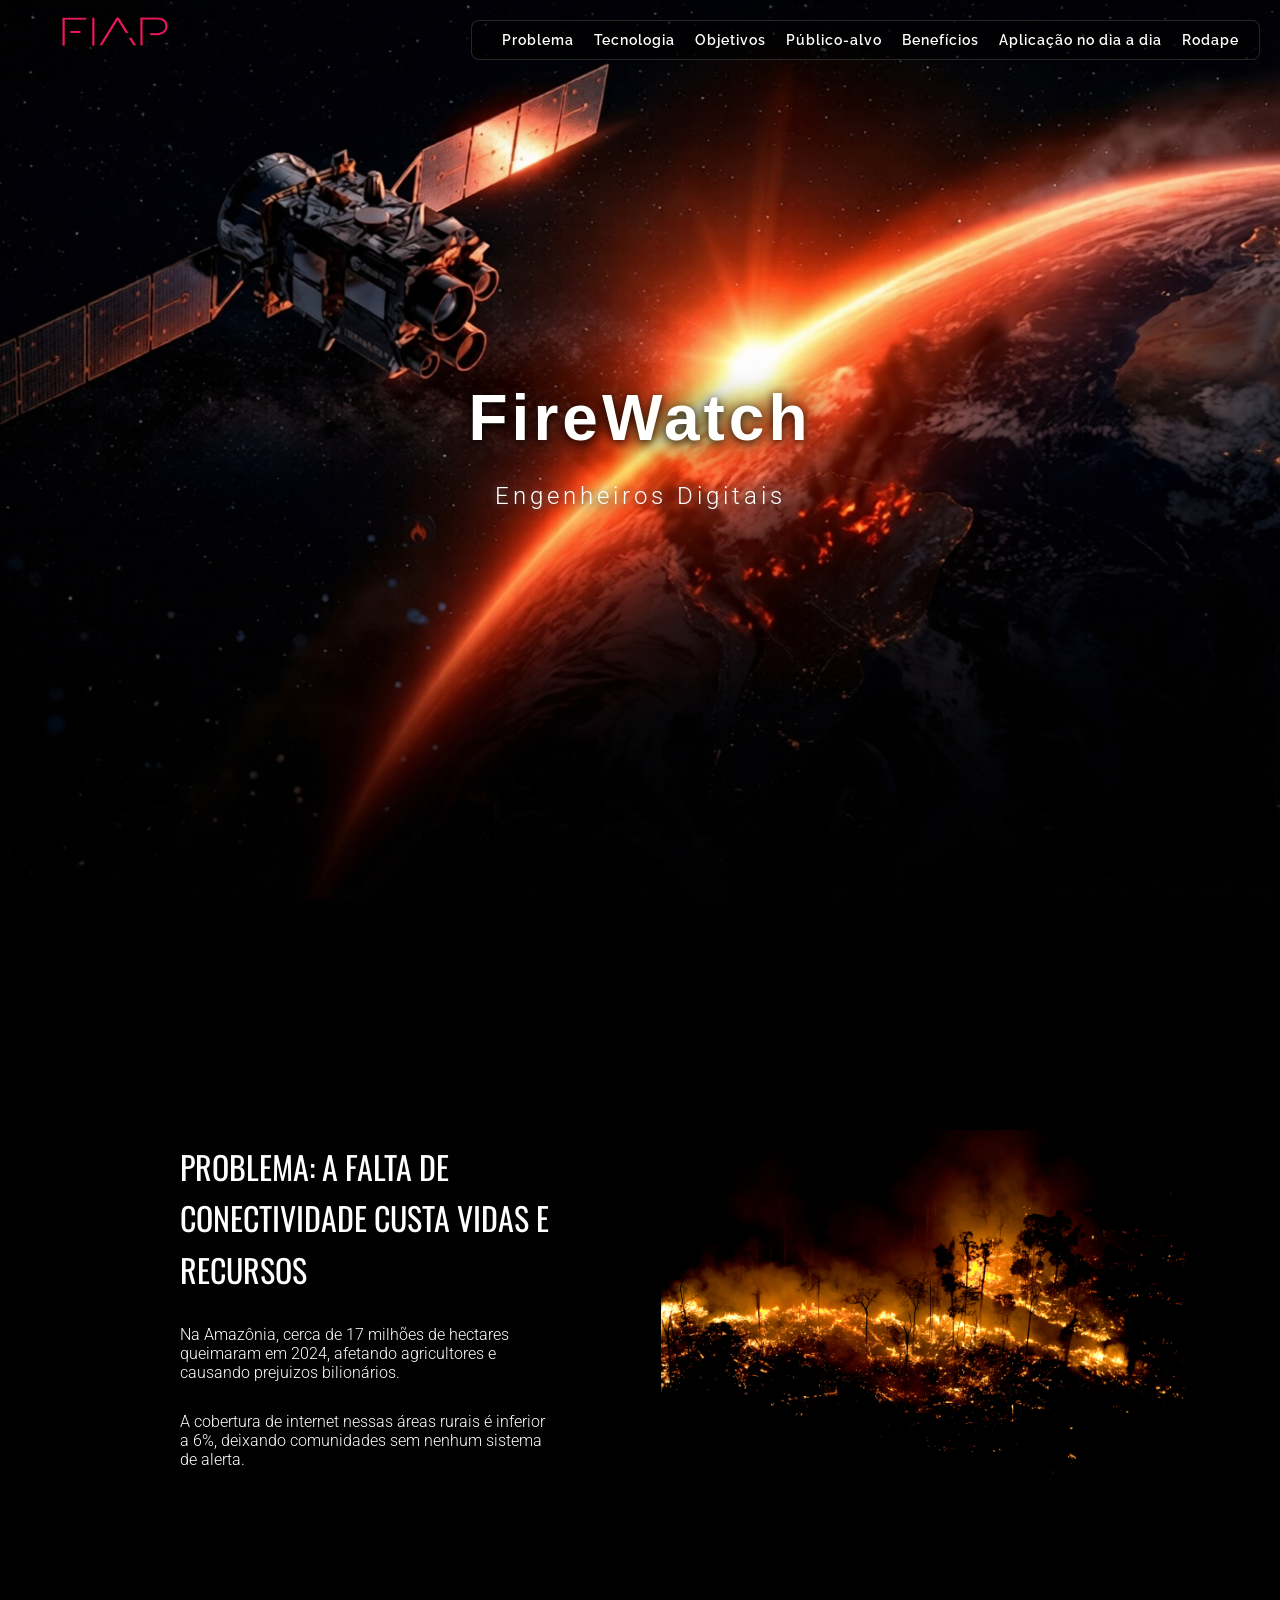
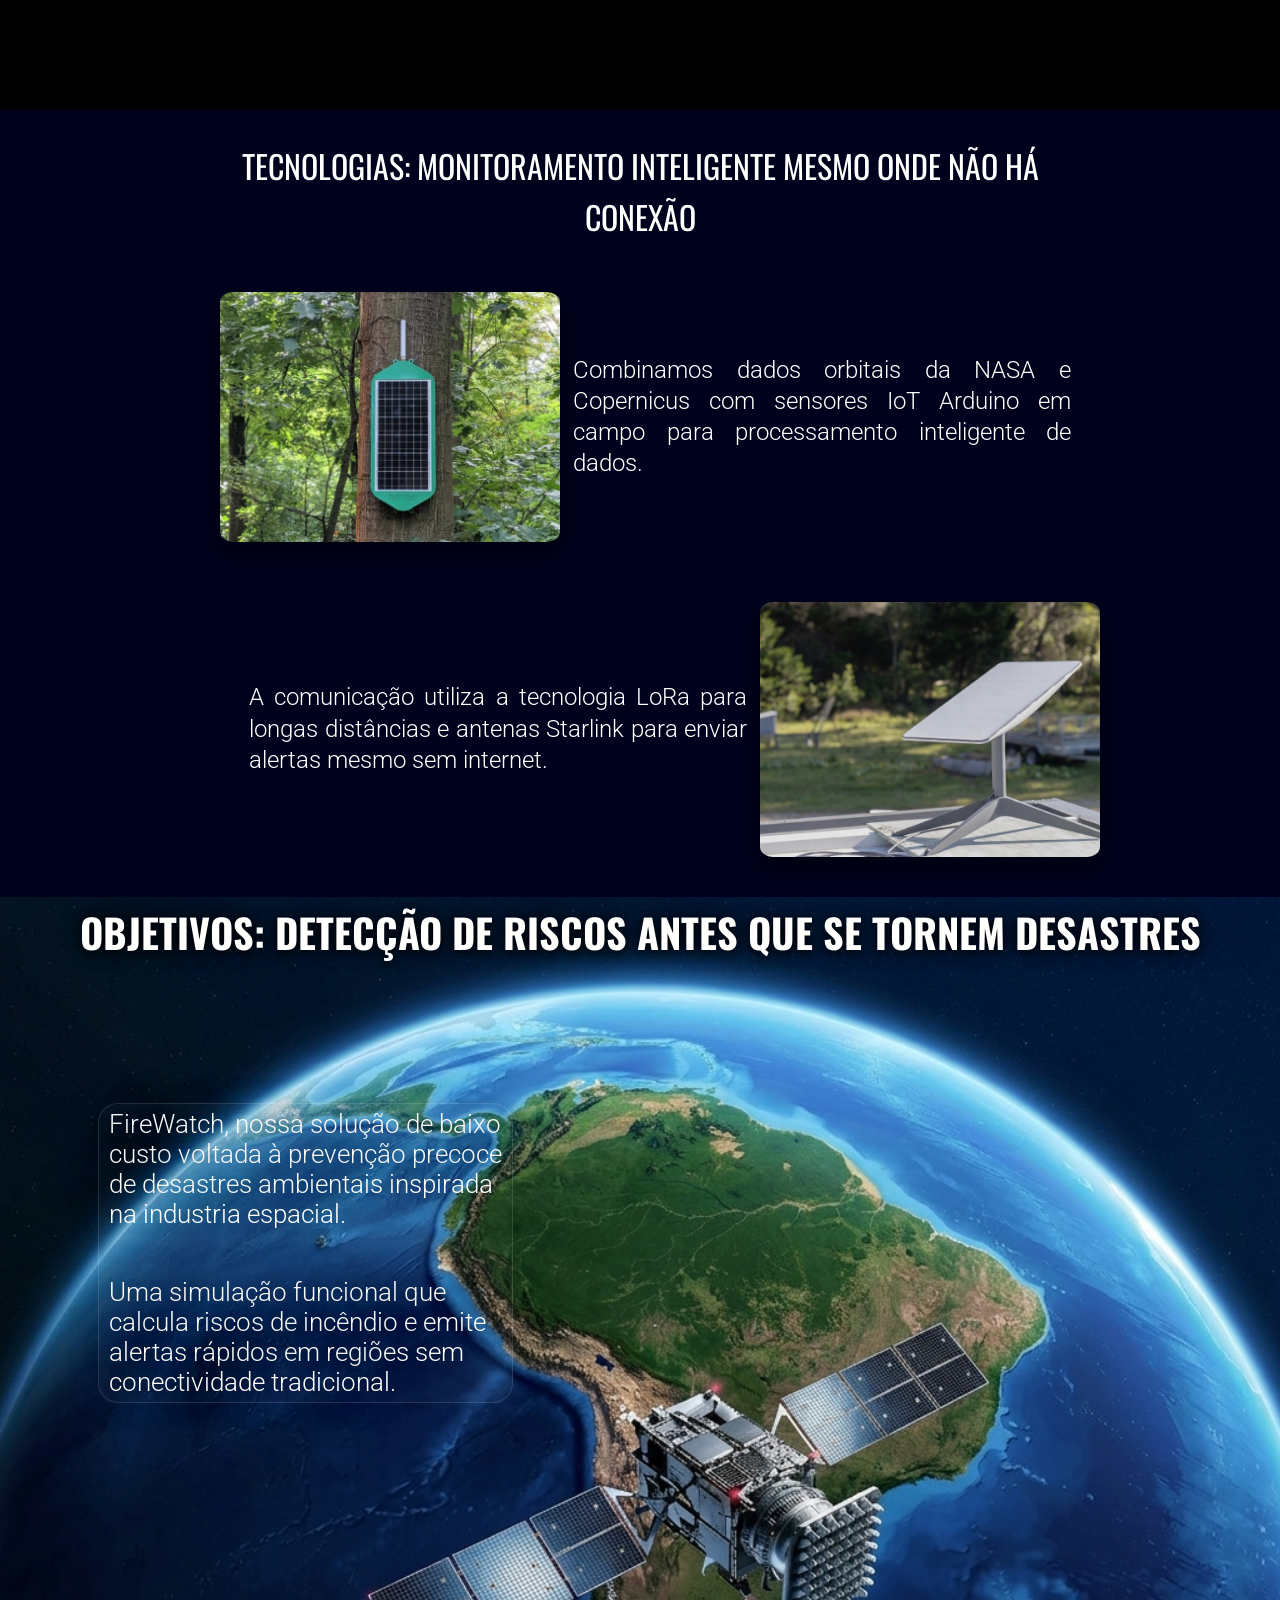
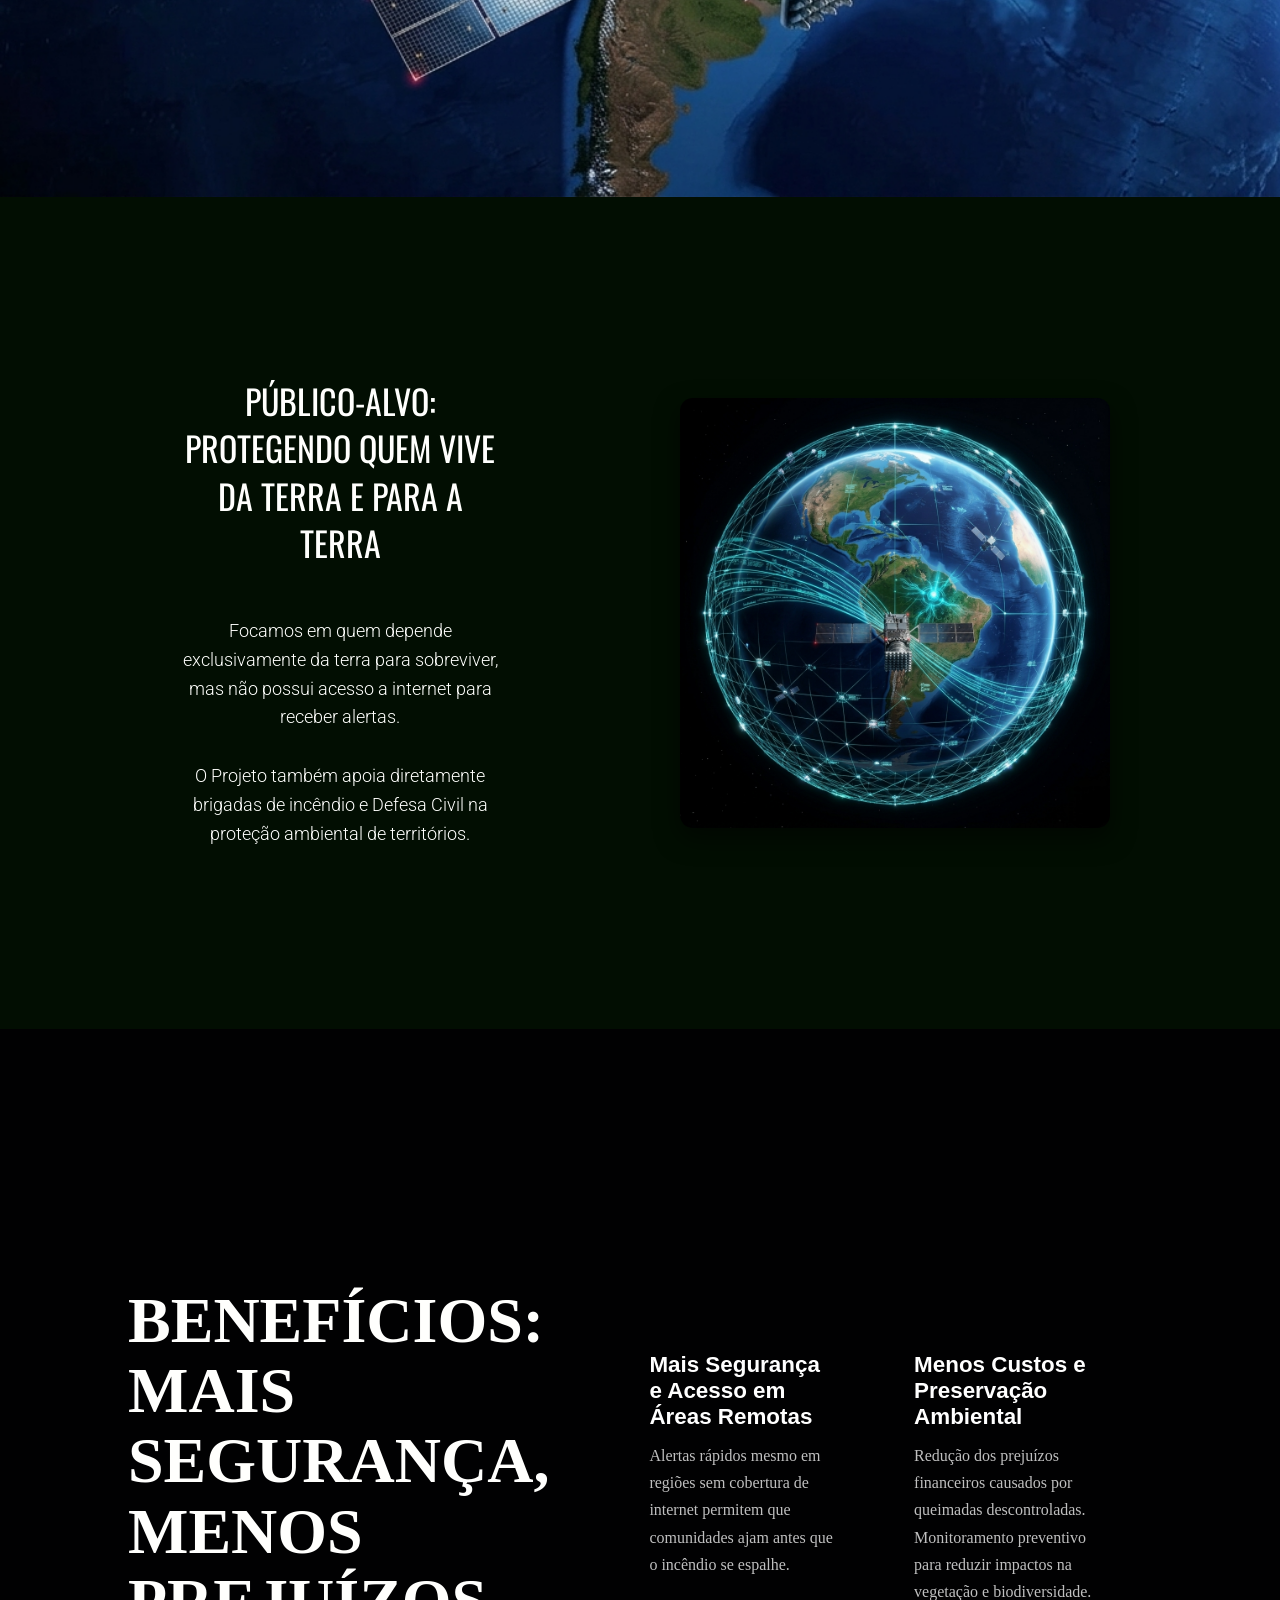
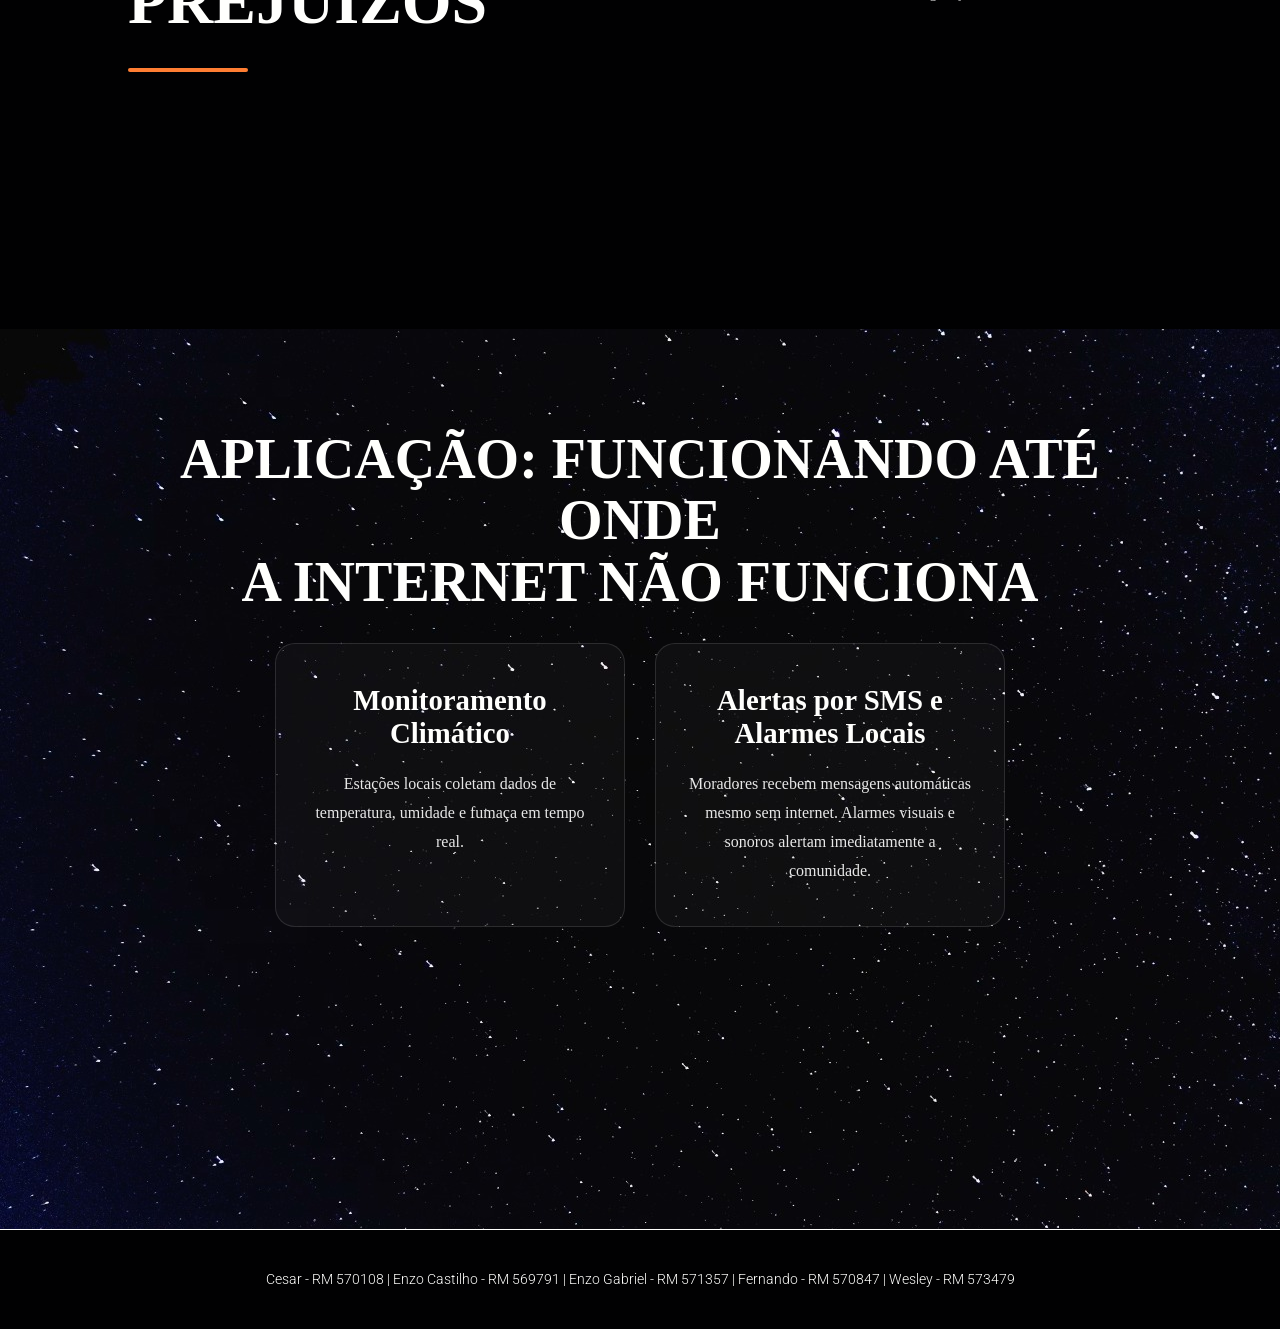
==== commit d3f9d549: "Revisão Final 2.0" ====
--- a/Conteúdo/index.html
+++ b/Conteúdo/index.html
@@ -29,7 +29,7 @@
         </section>
         <section id="sec-1"> 
             <div class="div-txt">
-                <h2 class="h2-txt">A FALTA DE CONECTIVIDADE CUSTA VIDAS E RECURSOS</h2>
+                <h2 class="h2-txt">PROBLEMA: A FALTA DE CONECTIVIDADE CUSTA VIDAS E RECURSOS</h2>
                 <p class="txt-s1">Na Amazônia, cerca de 17 milhões de hectares queimaram em 2024,
                     afetando agricultores e causando prejuizos bilionários.</p>
                 <p class="txt-s1">A cobertura de internet nessas áreas rurais é inferior a 6%, deixando comunidades sem nenhum sistema de alerta.</p>
@@ -41,7 +41,7 @@
         </section>
         <section id="sec-2">
             <div class="sec2-container">   
-                <h2>MONITORAMENTO INTELIGENTE MESMO ONDE NÃO HÁ CONEXÃO</h2>
+                <h2>TECNOLOGIAS: MONITORAMENTO INTELIGENTE MESMO ONDE NÃO HÁ CONEXÃO</h2>
                 <div class="sec2-parte1">
                     <div class="sec2-div-img">
                         <img class="sec2-img" src="/Imagens/Sensor-IoT.jpg" alt="Sensor IoT instalado em uma árvore para monitoramento de focos de calor.">
@@ -62,7 +62,7 @@
             </div>
         </section>
         <section id="sec-3"> 
-            <h2 id="h2-sec3">DETECÇÃO DE RISCOS ANTES QUE SE TORNEM DESASTRES</h2>
+            <h2 id="h2-sec3">OBJETIVOS: DETECÇÃO DE RISCOS ANTES QUE SE TORNEM DESASTRES</h2>
             <div class="div-txt-s3">
                 <p class="sec3-txt">FireWatch, nossa solução de baixo custo voltada à prevenção precoce de desastres
                     ambientais inspirada na industria espacial.</p>
@@ -73,7 +73,7 @@
         <section id="sec-4">
                 <div class="sec4-container">
                     <div class="sec4-div-txt">
-                        <h2>PROTEGENDO QUEM VIVE DA TERRA E PARA A TERRA</h2>
+                        <h2>PÚBLICO-ALVO: PROTEGENDO QUEM VIVE DA TERRA E PARA A TERRA</h2>
                         <p>Focamos em quem depende exclusivamente da terra para sobreviver, mas não possui acesso a internet para receber alertas.</p>
                         <p>O Projeto também apoia diretamente brigadas de incêndio e Defesa Civil na proteção ambiental de territórios.</p>
                     </div>
@@ -85,10 +85,7 @@
         <section id="sec-5"> 
             <div class="beneficios-container">
                 <div class="beneficios-titulo">
-                    <h2>
-                        MAIS SEGURANÇA,<br>
-                        MENOS PREJUÍZOS
-                    </h2>
+                    <h2> BENEFÍCIOS: MAIS SEGURANÇA, <br> MENOS PREJUÍZOS</h2>
                     <div class="linha-beneficios"></div>
                 </div>
                 <div class="beneficios-div">
@@ -110,7 +107,7 @@
             </div>
         </section>
     <section id="sec-6">
-            <h2> FUNCIONANDO ATÉ ONDE<br>  A INTERNET NÃO FUNCIONA </h2>
+            <h2>APLICAÇÃO: FUNCIONANDO ATÉ ONDE<br>  A INTERNET NÃO FUNCIONA </h2>
             <div class="cards">
                 <div class="card">
                     <h3>Monitoramento Climático</h3>
